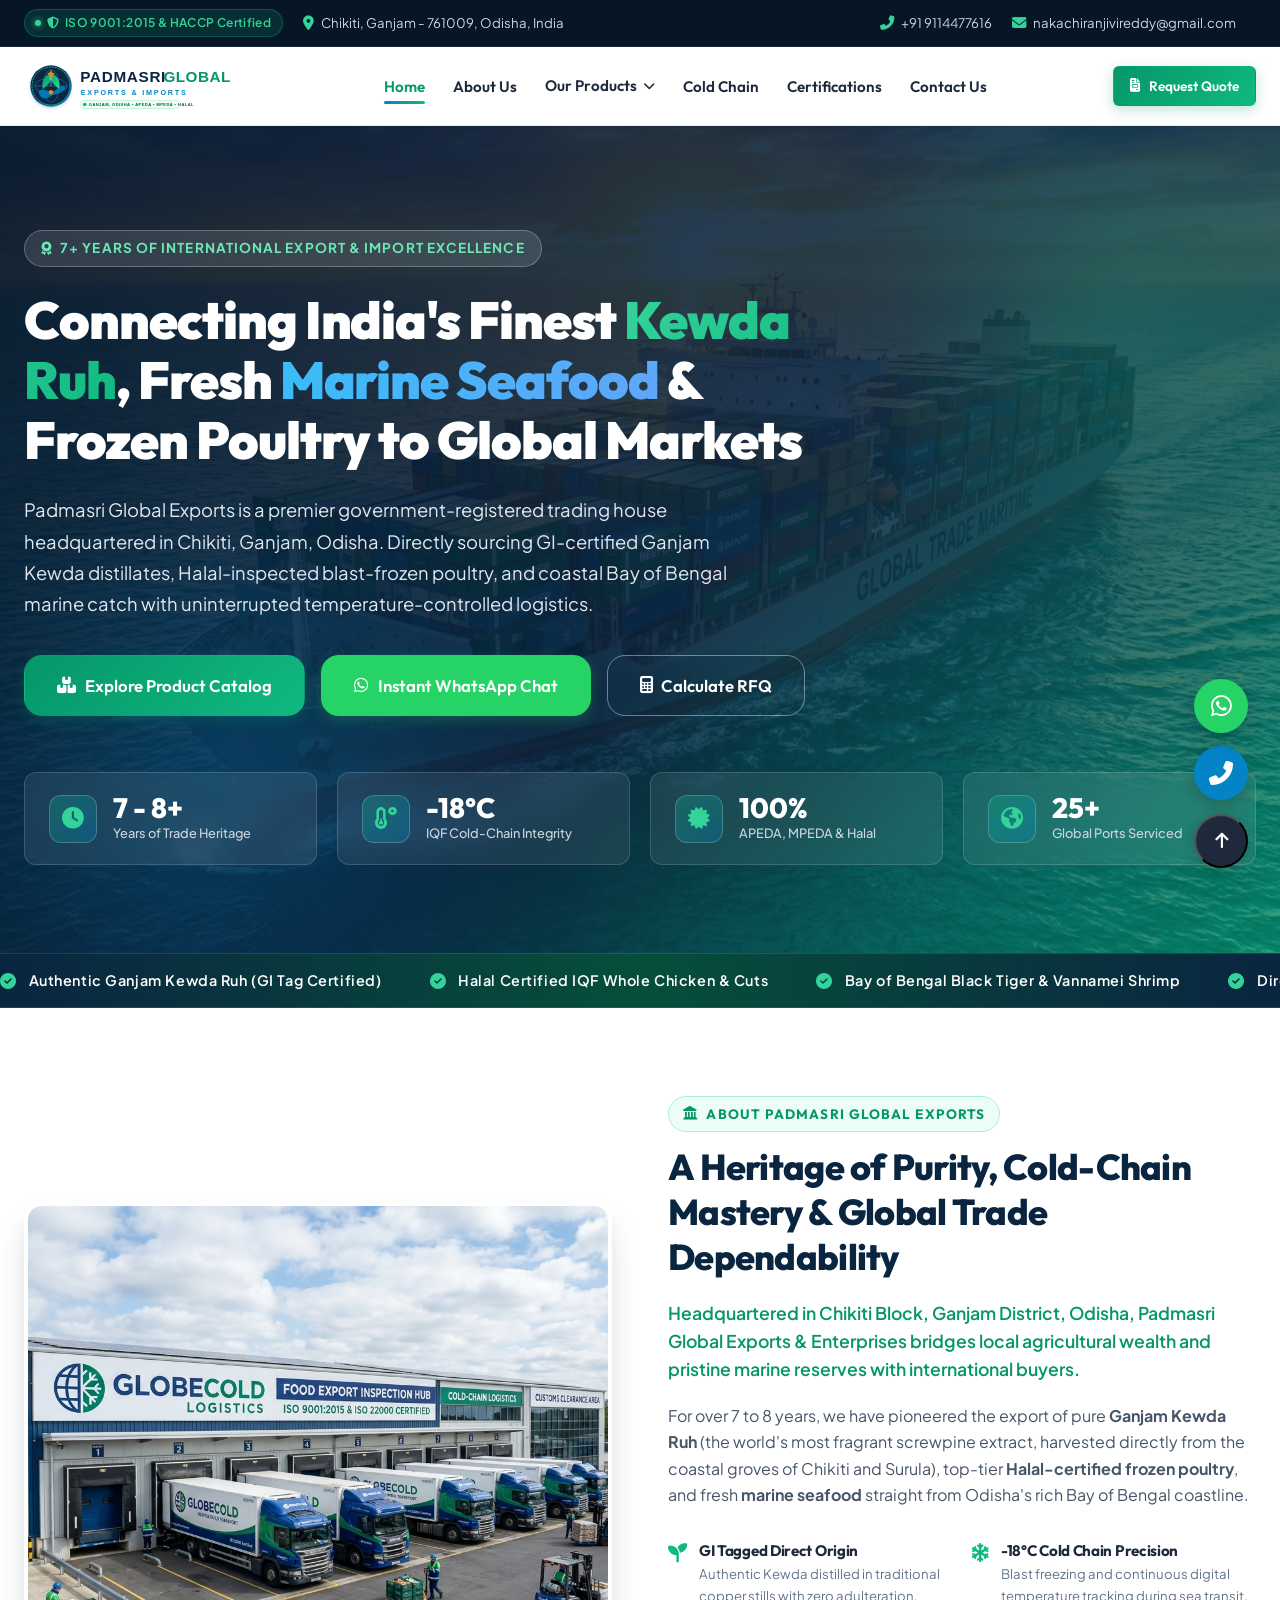
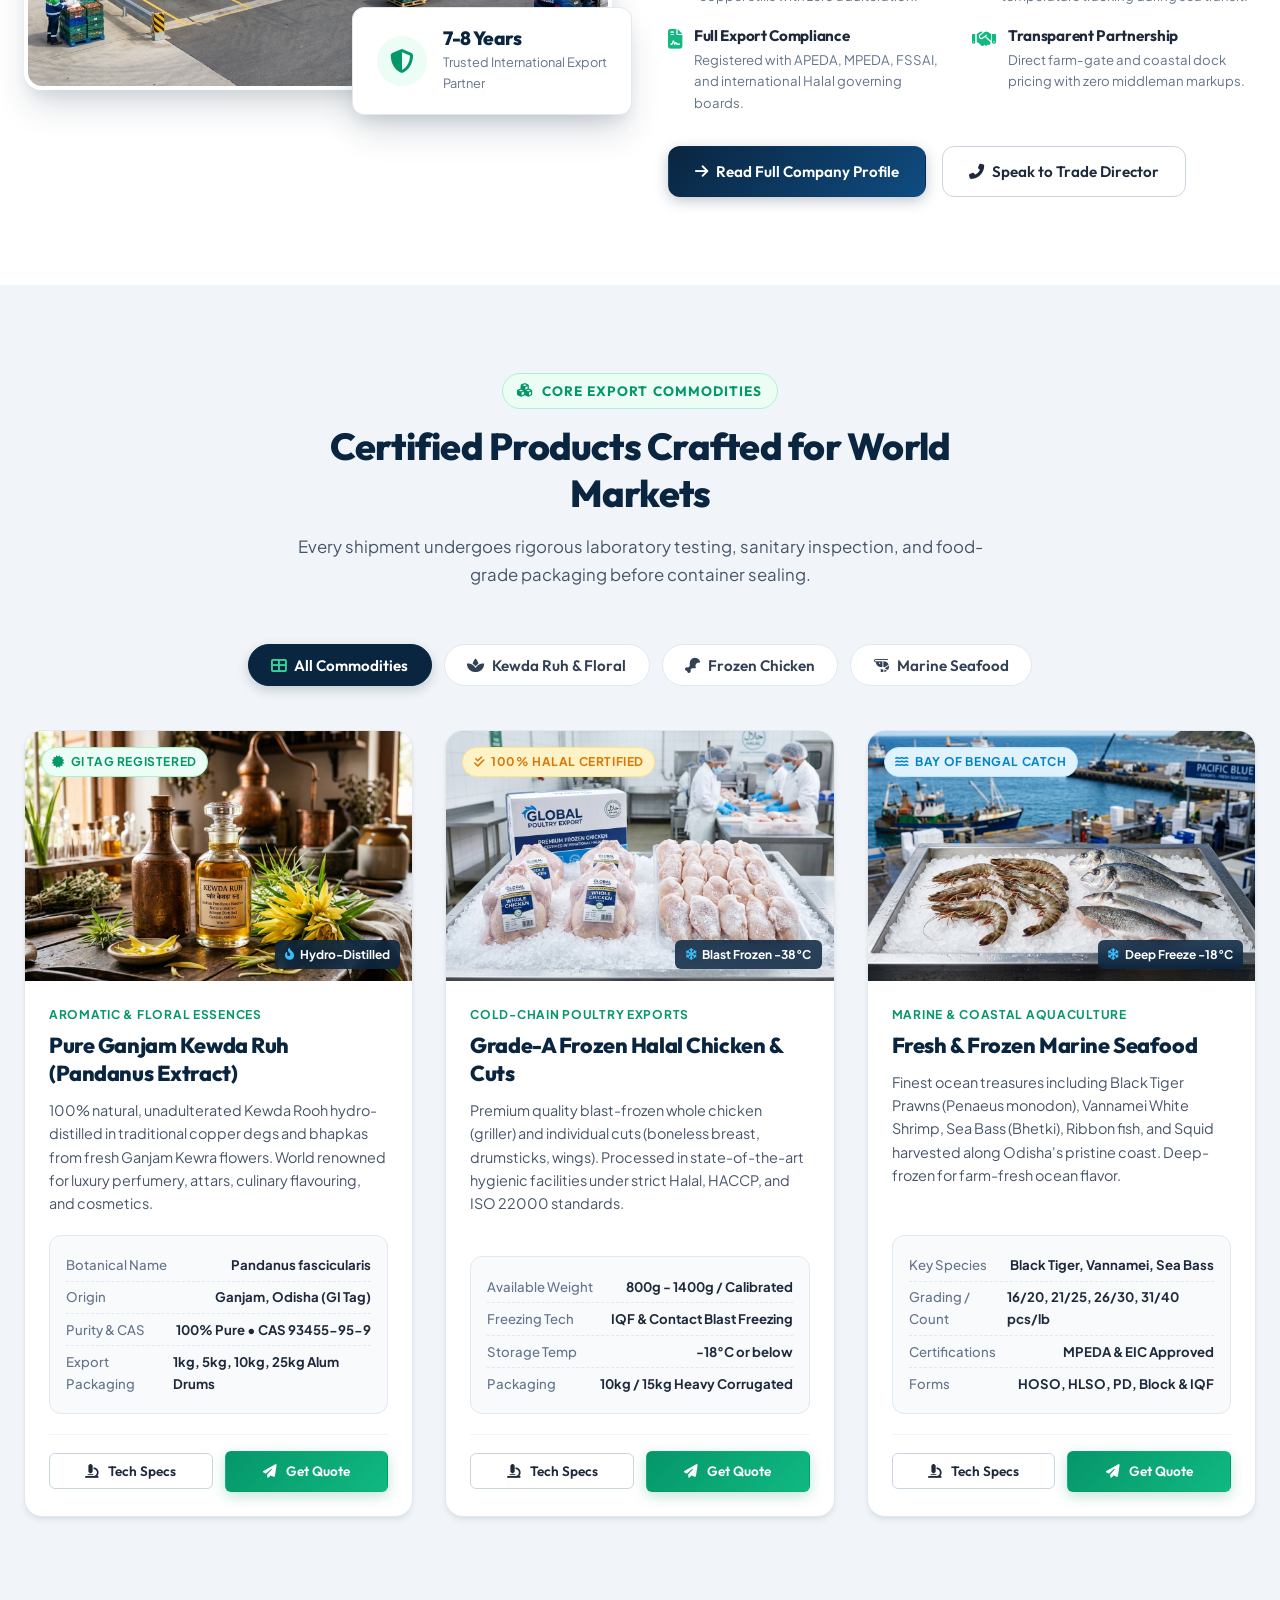
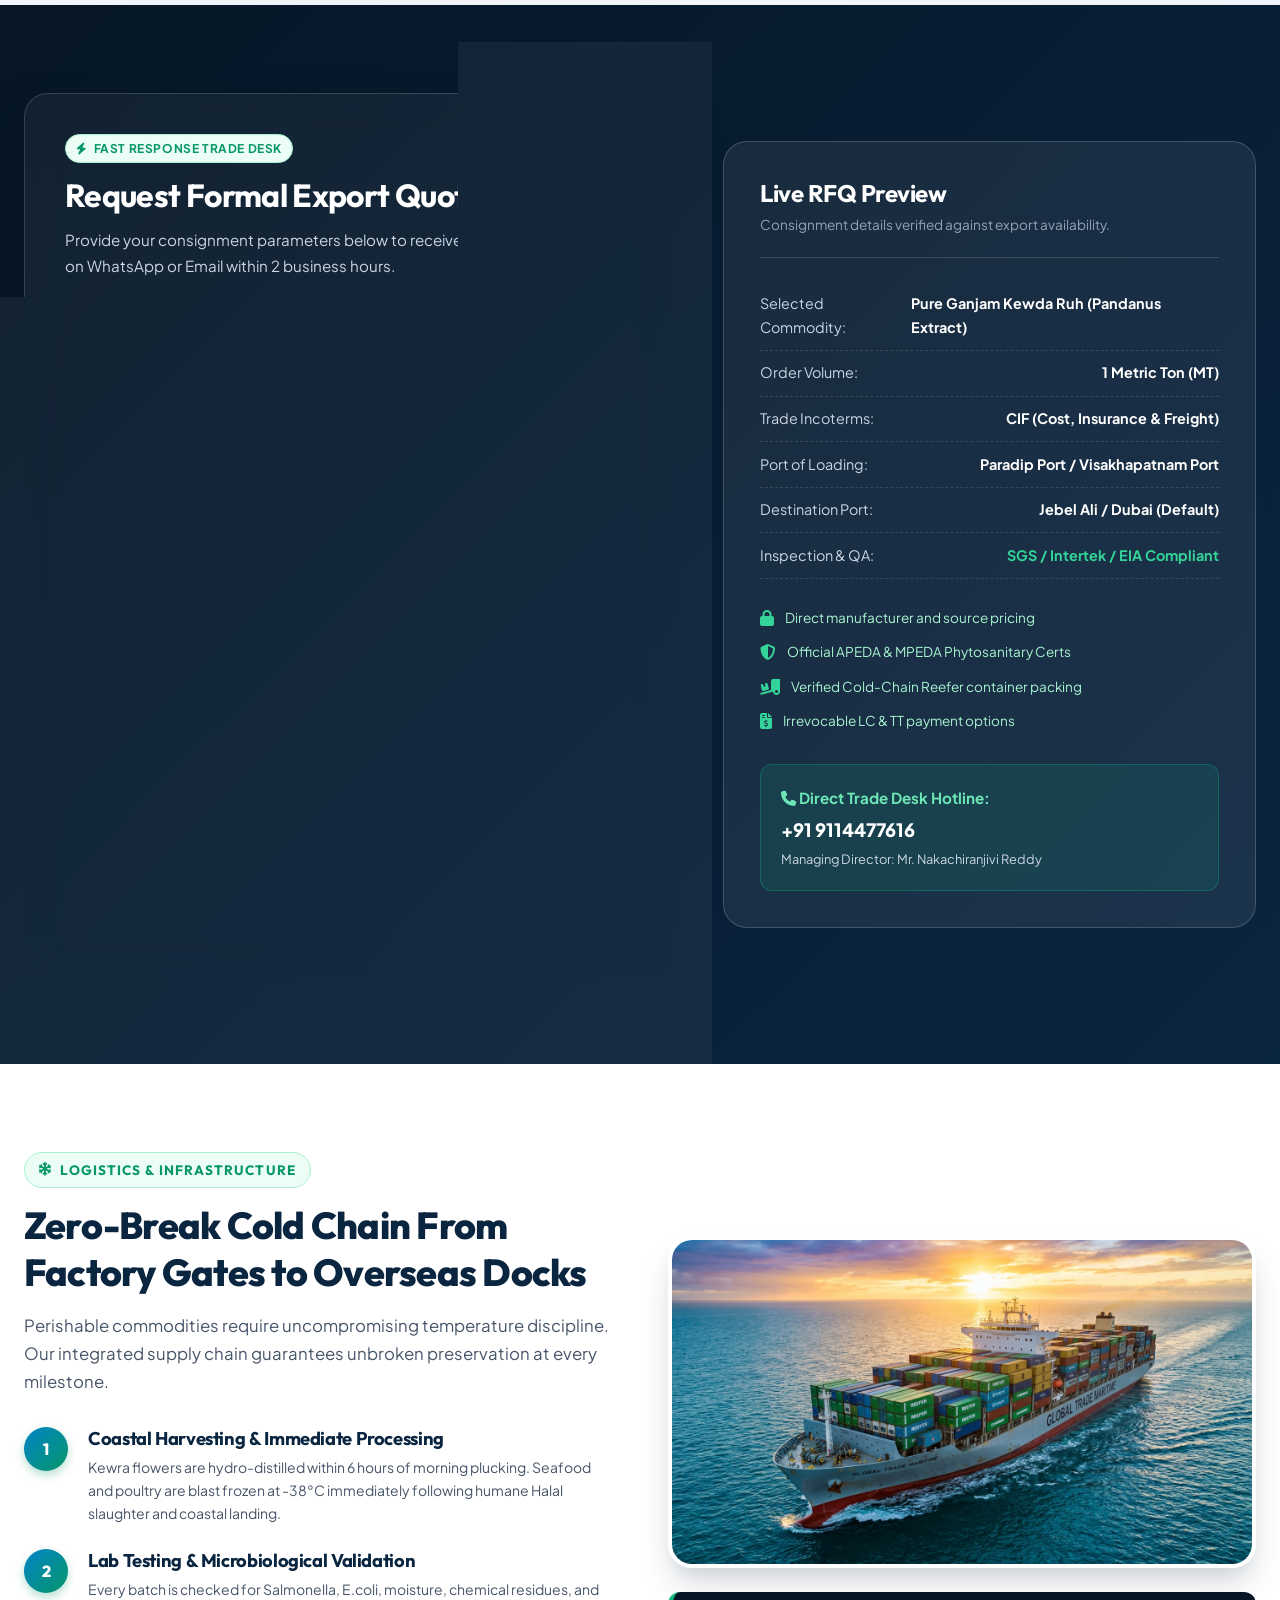
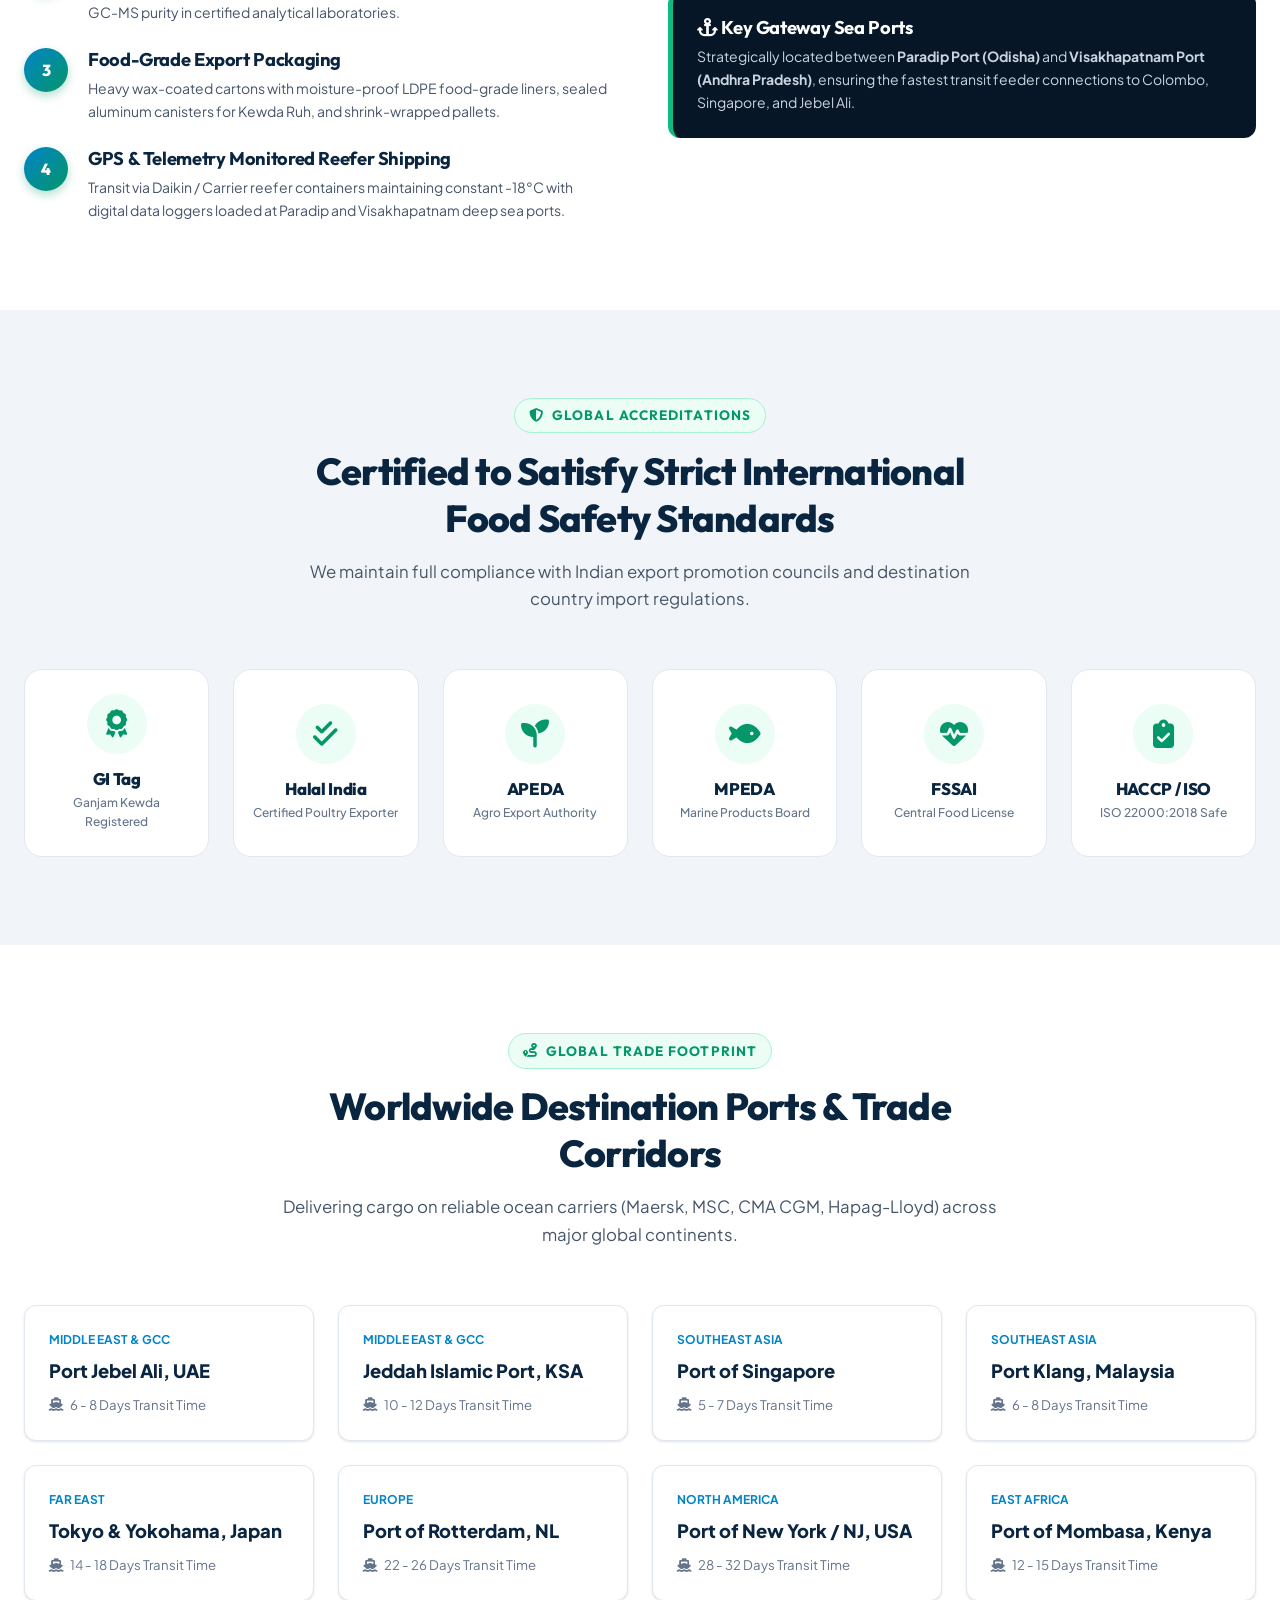
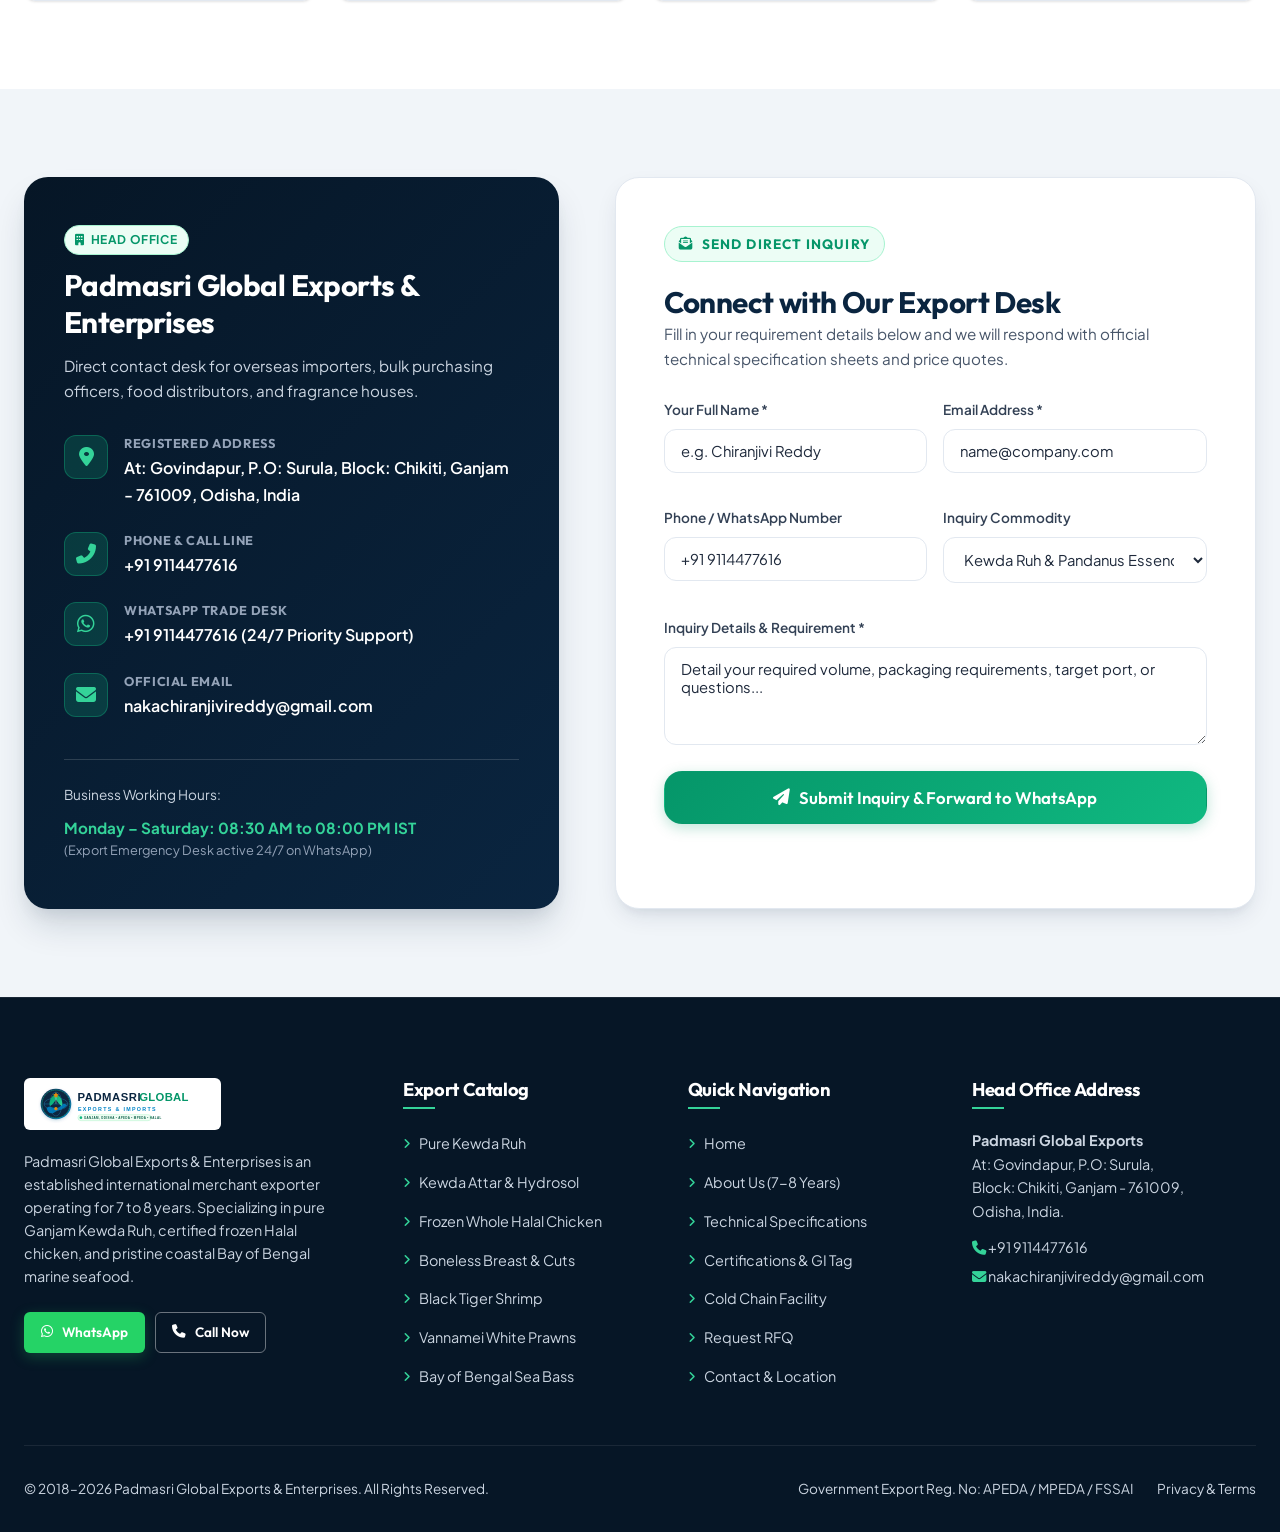
==== index.html @ 8835e1ba "Initial commit: Padmasri Global Exports official international website" ====
<!DOCTYPE html>
<html lang="en">
<head>
  <meta charset="UTF-8">
  <meta name="viewport" content="width=device-width, initial-scale=1.0">
  <title>Padmasri Global Exports | Pure Ganjam Kewda Ruh, Frozen Chicken & Marine Seafood</title>
  <meta name="description" content="Padmasri Global Exports & Enterprises - 7+ years of international export excellence from Ganjam, Odisha. Specialists in GI Tag Ganjam Kewda Ruh, Certified Halal Frozen Chicken, and Bay of Bengal Marine Seafood.">
  <meta name="keywords" content="Padmasri Global Exports, Padmasri Enterprises, Kewda Ruh Ganjam, Frozen Chicken Export India, Halal Poultry Exporter, Marine Seafood Odisha, Black Tiger Shrimp Exporter, Chikiti Ganjam, Kewra Rooh">
  <link rel="icon" type="image/svg+xml" href="assets/images/favicon.svg">

  <!-- Open Graph -->
  <meta property="og:title" content="Padmasri Global Exports | International Merchant Exporter">
  <meta property="og:description" content="Direct sourcing and cold chain export of Pure Kewda Ruh, Grade-A Frozen Poultry, and Marine Seafood from Ganjam, Odisha to global ports.">
  <meta property="og:image" content="assets/images/hero-shipping.jpg">
  <meta property="og:type" content="website">

  <!-- Font Awesome & Bootstrap Icons -->
  <link rel="stylesheet" href="https://cdnjs.cloudflare.com/ajax/libs/font-awesome/6.5.1/css/all.min.css">
  <link rel="stylesheet" href="https://cdn.jsdelivr.net/npm/bootstrap-icons@1.11.3/font/bootstrap-icons.css">

  <!-- Stylesheet -->
  <link rel="stylesheet" href="css/style.css">
</head>
<body>

  <!-- TOP UTILITY BAR -->
  <aside class="top-bar" aria-label="Quick contact and certifications">
    <div class="container">
      <div class="top-bar-left">
        <span class="top-badge"><i class="fa fa-shield-alt"></i> ISO 9001:2015 &amp; HACCP Certified</span>
        <span class="top-bar-item"><i class="fa fa-map-marker-alt"></i> Chikiti, Ganjam - 761009, Odisha, India</span>
      </div>
      <div class="top-bar-right">
        <a href="tel:+919114477616" class="top-bar-item" id="top-phone-link"><i class="fa fa-phone-alt"></i> +91 9114477616</a>
        <a href="mailto:nakachiranjivireddy@gmail.com" class="top-bar-item" id="top-email-link"><i class="fa fa-envelope"></i> nakachiranjivireddy@gmail.com</a>
        <div id="google_translate_element" style="display: inline-block;"></div>
      </div>
    </div>
  </aside>

  <!-- STICKY SITE HEADER & NAVIGATION -->
  <header class="site-header" id="main-header">
    <div class="container">
      <nav class="navbar" aria-label="Main Navigation">
        <!-- Brand Logo -->
        <a href="index.html" class="brand-logo" aria-label="Padmasri Global Exports Home">
          <img src="assets/images/logo.svg" alt="Padmasri Global Exports & Enterprises Logo" width="260" height="60">
        </a>

        <!-- Desktop & Mobile Nav Menu -->
        <ul class="nav-menu" id="primary-menu">
          <li><a href="index.html" class="nav-link active" id="nav-home">Home</a></li>
          <li><a href="about.html" class="nav-link" id="nav-about">About Us</a></li>
          
          <!-- Dropdown -->
          <li class="nav-dropdown">
            <a href="products.html" class="nav-link nav-dropdown-toggle" id="nav-products">
              Our Products <i class="fa fa-chevron-down"></i>
            </a>
            <ul class="nav-dropdown-menu">
              <li><a href="products.html#kewda" class="nav-dropdown-item"><i class="fa fa-spa"></i> Pure Kewda Ruh &amp; Extracts</a></li>
              <li><a href="products.html#chicken" class="nav-dropdown-item"><i class="fa fa-drumstick-bite"></i> Frozen Halal Chicken</a></li>
              <li><a href="products.html#seafood" class="nav-dropdown-item"><i class="fa fa-shrimp"></i> Marine Seafood &amp; Prawns</a></li>
              <li><a href="products.html#logistics" class="nav-dropdown-item"><i class="fa fa-ship"></i> Cold-Chain Reefer Logistics</a></li>
            </ul>
          </li>

          <li><a href="#cold-chain" class="nav-link" id="nav-coldchain">Cold Chain</a></li>
          <li><a href="certifications.html" class="nav-link" id="nav-certs">Certifications</a></li>
          <li><a href="contact.html" class="nav-link" id="nav-contact">Contact Us</a></li>
        </ul>

        <!-- Action CTAs -->
        <div class="nav-actions">
          <a href="#rfq-section" class="btn btn-accent btn-sm" id="btn-request-quote">
            <i class="fa fa-file-invoice"></i> Request Quote
          </a>
          <button class="mobile-toggle" aria-label="Toggle navigation menu" id="mobile-nav-toggle">
            <i class="fa fa-bars"></i>
          </button>
        </div>
      </nav>
    </div>
  </header>

  <!-- HERO SECTION -->
  <section class="hero-section" id="hero-banner">
    <div class="hero-glow-1"></div>
    <div class="hero-glow-2"></div>
    <div class="container">
      <div class="hero-content">
        <div class="hero-tagline">
          <i class="fa fa-award"></i> 7+ Years of International Export &amp; Import Excellence
        </div>
        <h1 class="hero-title">
          Connecting India's Finest <span class="highlight-green">Kewda Ruh</span>, Fresh <span class="highlight-blue">Marine Seafood</span> &amp; Frozen Poultry to Global Markets
        </h1>
        <p class="hero-desc">
          Padmasri Global Exports is a premier government-registered trading house headquartered in Chikiti, Ganjam, Odisha. Directly sourcing GI-certified Ganjam Kewda distillates, Halal-inspected blast-frozen poultry, and coastal Bay of Bengal marine catch with uninterrupted temperature-controlled logistics.
        </p>

        <div class="hero-actions">
          <a href="#products-showcase" class="btn btn-accent btn-lg" id="hero-btn-products">
            <i class="fa fa-boxes"></i> Explore Product Catalog
          </a>
          <a href="https://wa.me/919114477616?text=Hi%20Padmasri%20Global%20Exports,%20I%20am%20interested%20in%20importing%20your%20products." target="_blank" rel="noopener" class="btn btn-whatsapp btn-lg" id="hero-btn-whatsapp">
            <i class="fab fa-whatsapp"></i> Instant WhatsApp Chat
          </a>
          <a href="#rfq-section" class="btn btn-outline-white btn-lg" id="hero-btn-rfq">
            <i class="fa fa-calculator"></i> Calculate RFQ
          </a>
        </div>
      </div>

      <!-- Hero Statistics -->
      <div class="hero-stats-grid">
        <div class="hero-stat-card">
          <div class="stat-icon"><i class="fa fa-clock"></i></div>
          <div>
            <div class="stat-num">7 - 8+</div>
            <div class="stat-label">Years of Trade Heritage</div>
          </div>
        </div>

        <div class="hero-stat-card">
          <div class="stat-icon"><i class="fa fa-temperature-low"></i></div>
          <div>
            <div class="stat-num">-18°C</div>
            <div class="stat-label">IQF Cold-Chain Integrity</div>
          </div>
        </div>

        <div class="hero-stat-card">
          <div class="stat-icon"><i class="fa fa-certificate"></i></div>
          <div>
            <div class="stat-num">100%</div>
            <div class="stat-label">APEDA, MPEDA &amp; Halal</div>
          </div>
        </div>

        <div class="hero-stat-card">
          <div class="stat-icon"><i class="fa fa-globe-americas"></i></div>
          <div>
            <div class="stat-num">25+</div>
            <div class="stat-label">Global Ports Serviced</div>
          </div>
        </div>
      </div>
    </div>
  </section>

  <!-- LIVE MARQUEE STRIP -->
  <div class="marquee-bar" aria-hidden="true">
    <div class="marquee-track">
      <div class="marquee-item"><i class="fa fa-check-circle"></i> Authentic Ganjam Kewda Ruh (GI Tag Certified)</div>
      <div class="marquee-item"><i class="fa fa-check-circle"></i> Halal Certified IQF Whole Chicken &amp; Cuts</div>
      <div class="marquee-item"><i class="fa fa-check-circle"></i> Bay of Bengal Black Tiger &amp; Vannamei Shrimp</div>
      <div class="marquee-item"><i class="fa fa-check-circle"></i> Direct Sourcing from Govindapur, Chikiti, Ganjam 761009</div>
      <div class="marquee-item"><i class="fa fa-check-circle"></i> ISO 22000 &amp; HACCP Compliant Cold Chain</div>
      <div class="marquee-item"><i class="fa fa-check-circle"></i> End-to-End Reefer Container Logistics</div>
      <div class="marquee-item"><i class="fa fa-check-circle"></i> Export &amp; Import Custom Clearance Desk</div>

      <!-- Duplicate for seamless loop -->
      <div class="marquee-item"><i class="fa fa-check-circle"></i> Authentic Ganjam Kewda Ruh (GI Tag Certified)</div>
      <div class="marquee-item"><i class="fa fa-check-circle"></i> Halal Certified IQF Whole Chicken &amp; Cuts</div>
      <div class="marquee-item"><i class="fa fa-check-circle"></i> Bay of Bengal Black Tiger &amp; Vannamei Shrimp</div>
      <div class="marquee-item"><i class="fa fa-check-circle"></i> Direct Sourcing from Govindapur, Chikiti, Ganjam 761009</div>
      <div class="marquee-item"><i class="fa fa-check-circle"></i> ISO 22000 &amp; HACCP Compliant Cold Chain</div>
      <div class="marquee-item"><i class="fa fa-check-circle"></i> End-to-End Reefer Container Logistics</div>
      <div class="marquee-item"><i class="fa fa-check-circle"></i> Export &amp; Import Custom Clearance Desk</div>
    </div>
  </div>

  <!-- ABOUT & REGIONAL ADVANTAGE SECTION -->
  <section class="section section-bg-white" id="about-section">
    <div class="container">
      <div class="about-grid">
        <div class="about-visual">
          <div class="about-image-main">
            <img src="assets/images/cold-chain-facility.jpg" alt="Padmasri Global Exports Cold Storage and Inspection Hub" loading="lazy">
          </div>
          <div class="about-badge-floating">
            <div class="badge-float-icon"><i class="fa fa-shield-halved"></i></div>
            <div class="badge-float-text">
              <h4>7-8 Years</h4>
              <p>Trusted International Export Partner</p>
            </div>
          </div>
        </div>

        <div class="about-info">
          <span class="section-eyebrow"><i class="fa fa-landmark"></i> About Padmasri Global Exports</span>
          <h2 class="about-title">A Heritage of Purity, Cold-Chain Mastery &amp; Global Trade Dependability</h2>
          <p class="about-lead">
            Headquartered in Chikiti Block, Ganjam District, Odisha, Padmasri Global Exports &amp; Enterprises bridges local agricultural wealth and pristine marine reserves with international buyers.
          </p>
          <p class="about-text">
            For over 7 to 8 years, we have pioneered the export of pure <strong>Ganjam Kewda Ruh</strong> (the world's most fragrant screwpine extract, harvested directly from the coastal groves of Chikiti and Surula), top-tier <strong>Halal-certified frozen poultry</strong>, and fresh <strong>marine seafood</strong> straight from Odisha's rich Bay of Bengal coastline.
          </p>

          <div class="about-features">
            <div class="about-feat-item">
              <i class="fa fa-seedling"></i>
              <div>
                <h5>GI Tagged Direct Origin</h5>
                <p>Authentic Kewda distilled in traditional copper stills with zero adulteration.</p>
              </div>
            </div>

            <div class="about-feat-item">
              <i class="fa fa-snowflake"></i>
              <div>
                <h5>-18°C Cold Chain Precision</h5>
                <p>Blast freezing and continuous digital temperature tracking during sea transit.</p>
              </div>
            </div>

            <div class="about-feat-item">
              <i class="fa fa-file-contract"></i>
              <div>
                <h5>Full Export Compliance</h5>
                <p>Registered with APEDA, MPEDA, FSSAI, and international Halal governing boards.</p>
              </div>
            </div>

            <div class="about-feat-item">
              <i class="fa fa-handshake"></i>
              <div>
                <h5>Transparent Partnership</h5>
                <p>Direct farm-gate and coastal dock pricing with zero middleman markups.</p>
              </div>
            </div>
          </div>

          <div style="display: flex; gap: 1rem; flex-wrap: wrap;">
            <a href="about.html" class="btn btn-primary" id="btn-learn-more">
              <i class="fa fa-arrow-right"></i> Read Full Company Profile
            </a>
            <a href="tel:+919114477616" class="btn btn-outline" id="btn-call-desk">
              <i class="fa fa-phone-alt"></i> Speak to Trade Director
            </a>
          </div>
        </div>
      </div>
    </div>
  </section>

  <!-- PRODUCTS & COMMODITIES SHOWCASE -->
  <section class="section section-bg-light" id="products-showcase">
    <div class="container">
      <div class="section-header">
        <span class="section-eyebrow"><i class="fa fa-cubes"></i> Core Export Commodities</span>
        <h2 class="section-title">Certified Products Crafted for World Markets</h2>
        <p class="section-subtitle">
          Every shipment undergoes rigorous laboratory testing, sanitary inspection, and food-grade packaging before container sealing.
        </p>
      </div>

      <!-- Category Filter Tabs -->
      <div class="product-tabs" role="tablist">
        <button class="tab-btn active" data-filter="all"><i class="fa fa-th-large"></i> All Commodities</button>
        <button class="tab-btn" data-filter="kewda"><i class="fa fa-spa"></i> Kewda Ruh &amp; Floral</button>
        <button class="tab-btn" data-filter="poultry"><i class="fa fa-drumstick-bite"></i> Frozen Chicken</button>
        <button class="tab-btn" data-filter="seafood"><i class="fa fa-shrimp"></i> Marine Seafood</button>
      </div>

      <!-- Products Grid -->
      <div class="products-grid">

        <!-- Product 1: Kewda Ruh -->
        <article class="product-card" data-category="kewda" id="card-kewda">
          <div class="product-thumb">
            <img src="assets/images/kewda-ruh.jpg" alt="Pure Ganjam Kewda Ruh Extract" loading="lazy">
            <div class="product-badge-overlay">
              <span class="badge badge-green"><i class="fa fa-certificate"></i> GI Tag Registered</span>
            </div>
            <div class="product-temp-tag">
              <i class="fa fa-fire-alt"></i> Hydro-Distilled
            </div>
          </div>
          <div class="product-content">
            <span class="product-category">Aromatic &amp; Floral Essences</span>
            <h3 class="product-title">Pure Ganjam Kewda Ruh (Pandanus Extract)</h3>
            <p class="product-desc">
              100% natural, unadulterated Kewda Rooh hydro-distilled in traditional copper degs and bhapkas from fresh Ganjam Kewra flowers. World renowned for luxury perfumery, attars, culinary flavouring, and cosmetics.
            </p>

            <div class="product-specs-list">
              <div class="product-spec-row">
                <span class="spec-key">Botanical Name</span>
                <span class="spec-val">Pandanus fascicularis</span>
              </div>
              <div class="product-spec-row">
                <span class="spec-key">Origin</span>
                <span class="spec-val">Ganjam, Odisha (GI Tag)</span>
              </div>
              <div class="product-spec-row">
                <span class="spec-key">Purity &amp; CAS</span>
                <span class="spec-val">100% Pure • CAS 93455-95-9</span>
              </div>
              <div class="product-spec-row">
                <span class="spec-key">Export Packaging</span>
                <span class="spec-val">1kg, 5kg, 10kg, 25kg Alum Drums</span>
              </div>
            </div>

            <div class="product-footer-actions">
              <button class="btn btn-outline btn-sm" data-spec-trigger="kewda" id="btn-spec-kewda">
                <i class="fa fa-microscope"></i> Tech Specs
              </button>
              <a href="#rfq-section" class="btn btn-accent btn-sm" onclick="selectRfqProduct('kewda')">
                <i class="fa fa-paper-plane"></i> Get Quote
              </a>
            </div>
          </div>
        </article>

        <!-- Product 2: Frozen Chicken -->
        <article class="product-card" data-category="poultry" id="card-poultry">
          <div class="product-thumb">
            <img src="assets/images/frozen-chicken.jpg" alt="Halal Certified Frozen Chicken and Cuts" loading="lazy">
            <div class="product-badge-overlay">
              <span class="badge badge-gold"><i class="fa fa-check-double"></i> 100% Halal Certified</span>
            </div>
            <div class="product-temp-tag">
              <i class="fa fa-snowflake"></i> Blast Frozen -38°C
            </div>
          </div>
          <div class="product-content">
            <span class="product-category">Cold-Chain Poultry Exports</span>
            <h3 class="product-title">Grade-A Frozen Halal Chicken &amp; Cuts</h3>
            <p class="product-desc">
              Premium quality blast-frozen whole chicken (griller) and individual cuts (boneless breast, drumsticks, wings). Processed in state-of-the-art hygienic facilities under strict Halal, HACCP, and ISO 22000 standards.
            </p>

            <div class="product-specs-list">
              <div class="product-spec-row">
                <span class="spec-key">Available Weight</span>
                <span class="spec-val">800g - 1400g / Calibrated</span>
              </div>
              <div class="product-spec-row">
                <span class="spec-key">Freezing Tech</span>
                <span class="spec-val">IQF &amp; Contact Blast Freezing</span>
              </div>
              <div class="product-spec-row">
                <span class="spec-key">Storage Temp</span>
                <span class="spec-val">-18°C or below</span>
              </div>
              <div class="product-spec-row">
                <span class="spec-key">Packaging</span>
                <span class="spec-val">10kg / 15kg Heavy Corrugated</span>
              </div>
            </div>

            <div class="product-footer-actions">
              <button class="btn btn-outline btn-sm" data-spec-trigger="chicken" id="btn-spec-chicken">
                <i class="fa fa-microscope"></i> Tech Specs
              </button>
              <a href="#rfq-section" class="btn btn-accent btn-sm" onclick="selectRfqProduct('chicken')">
                <i class="fa fa-paper-plane"></i> Get Quote
              </a>
            </div>
          </div>
        </article>

        <!-- Product 3: Marine Seafood -->
        <article class="product-card" data-category="seafood" id="card-seafood">
          <div class="product-thumb">
            <img src="assets/images/marine-seafood.jpg" alt="Bay of Bengal Marine Seafood and Black Tiger Shrimp" loading="lazy">
            <div class="product-badge-overlay">
              <span class="badge badge-blue"><i class="fa fa-water"></i> Bay of Bengal Catch</span>
            </div>
            <div class="product-temp-tag">
              <i class="fa fa-snowflake"></i> Deep Freeze -18°C
            </div>
          </div>
          <div class="product-content">
            <span class="product-category">Marine &amp; Coastal Aquaculture</span>
            <h3 class="product-title">Fresh &amp; Frozen Marine Seafood</h3>
            <p class="product-desc">
              Finest ocean treasures including Black Tiger Prawns (Penaeus monodon), Vannamei White Shrimp, Sea Bass (Bhetki), Ribbon fish, and Squid harvested along Odisha's pristine coast. Deep-frozen for farm-fresh ocean flavor.
            </p>

            <div class="product-specs-list">
              <div class="product-spec-row">
                <span class="spec-key">Key Species</span>
                <span class="spec-val">Black Tiger, Vannamei, Sea Bass</span>
              </div>
              <div class="product-spec-row">
                <span class="spec-key">Grading / Count</span>
                <span class="spec-val">16/20, 21/25, 26/30, 31/40 pcs/lb</span>
              </div>
              <div class="product-spec-row">
                <span class="spec-key">Certifications</span>
                <span class="spec-val">MPEDA &amp; EIC Approved</span>
              </div>
              <div class="product-spec-row">
                <span class="spec-key">Forms</span>
                <span class="spec-val">HOSO, HLSO, PD, Block &amp; IQF</span>
              </div>
            </div>

            <div class="product-footer-actions">
              <button class="btn btn-outline btn-sm" data-spec-trigger="seafood" id="btn-spec-seafood">
                <i class="fa fa-microscope"></i> Tech Specs
              </button>
              <a href="#rfq-section" class="btn btn-accent btn-sm" onclick="selectRfqProduct('seafood')">
                <i class="fa fa-paper-plane"></i> Get Quote
              </a>
            </div>
          </div>
        </article>

      </div>
    </div>
  </section>

  <!-- INTERACTIVE RFQ & LIVE COST ESTIMATOR -->
  <section class="rfq-calculator-section" id="rfq-section">
    <div class="container">
      <div class="rfq-container">
        
        <!-- Form Left -->
        <div class="rfq-form-card">
          <span class="badge badge-green" style="margin-bottom: 0.75rem;"><i class="fa fa-bolt"></i> Fast Response Trade Desk</span>
          <h2 style="color: var(--white); font-size: 2rem; margin-bottom: 0.75rem;">Request Formal Export Quotation (RFQ)</h2>
          <p style="color: #CBD5E1; font-size: 0.95rem; margin-bottom: 1.75rem;">
            Provide your consignment parameters below to receive CIF / FOB rates directly on WhatsApp or Email within 2 business hours.
          </p>

          <form id="rfq-calculator-form">
            <div class="form-grid-2">
              <div class="form-group">
                <label class="form-label" for="rfq-name">Buyer / Representative Name *</label>
                <input type="text" id="rfq-name" class="form-input" placeholder="e.g. John Al-Mansoor" required>
              </div>
              <div class="form-group">
                <label class="form-label" for="rfq-company">Company / Trading House *</label>
                <input type="text" id="rfq-company" class="form-input" placeholder="e.g. Gulf Trading LLC" required>
              </div>
            </div>

            <div class="form-grid-2">
              <div class="form-group">
                <label class="form-label" for="rfq-email">Business Email Address *</label>
                <input type="email" id="rfq-email" class="form-input" placeholder="buyer@company.com" required>
              </div>
              <div class="form-group">
                <label class="form-label" for="rfq-phone">WhatsApp / Phone *</label>
                <input type="tel" id="rfq-phone" class="form-input" placeholder="+971 50 123 4567" required>
              </div>
            </div>

            <div class="form-grid-2">
              <div class="form-group">
                <label class="form-label" for="rfq-product">Product / Commodity *</label>
                <select id="rfq-product" class="form-select">
                  <option value="kewda" selected>Pure Ganjam Kewda Ruh (Pandanus Extract)</option>
                  <option value="chicken">Grade-A Frozen Whole Halal Chicken</option>
                  <option value="chicken-cuts">Frozen Chicken Breast Fillet &amp; Drumsticks</option>
                  <option value="seafood-tiger">Black Tiger Shrimp (Penaeus monodon)</option>
                  <option value="seafood-vannamei">Vannamei White Prawns</option>
                  <option value="seafood-fish">Fresh Frozen Marine Fish (Sea Bass / Pomfret)</option>
                </select>
              </div>

              <div class="form-group">
                <label class="form-label" for="rfq-quantity">Order Quantity &amp; Unit *</label>
                <div style="display: flex; gap: 0.5rem;">
                  <input type="number" id="rfq-quantity" class="form-input" value="1" min="0.1" step="0.1" style="flex: 2;">
                  <select id="rfq-unit" class="form-select" style="flex: 1.5;">
                    <option value="Metric Ton (MT)">MT</option>
                    <option value="Kilograms (KG)">KG</option>
                    <option value="20ft Reefer Container">20ft Reefer</option>
                    <option value="40ft HQ Reefer">40ft Reefer</option>
                  </select>
                </div>
              </div>
            </div>

            <div class="form-grid-2">
              <div class="form-group">
                <label class="form-label" for="rfq-incoterm">Incoterms Required</label>
                <select id="rfq-incoterm" class="form-select">
                  <option value="CIF (Cost, Insurance &amp; Freight)" selected>CIF (Destination Port)</option>
                  <option value="FOB (Free On Board)">FOB (Indian Port - Paradip / Vizag)</option>
                  <option value="CFR (Cost &amp; Freight)">CFR</option>
                  <option value="EXW (Ex-Works Factory)">EXW (Govindapur, Odisha)</option>
                </select>
              </div>

              <div class="form-group">
                <label class="form-label" for="rfq-port">Discharge Port &amp; Country</label>
                <input type="text" id="rfq-port" class="form-input" placeholder="e.g. Jebel Ali, Dubai / Singapore">
              </div>
            </div>

            <div class="form-group">
              <label class="form-label" for="rfq-notes">Packaging &amp; Special Requirements</label>
              <textarea id="rfq-notes" class="form-textarea" placeholder="Specify required glaze percentage, cut sizes, customized private labeling, or target shipping date..."></textarea>
            </div>

            <button type="submit" class="btn btn-whatsapp btn-lg" style="width: 100%;" id="btn-submit-rfq">
              <i class="fab fa-whatsapp"></i> Generate RFQ &amp; Send to Export Director (+91 9114477616)
            </button>
          </form>
        </div>

        <!-- RFQ Summary Card Right -->
        <div class="rfq-summary-card">
          <div class="rfq-summary-header">
            <h3 style="color: var(--white); font-size: 1.5rem; margin-bottom: 0.4rem;">Live RFQ Preview</h3>
            <p style="color: #94A3B8; font-size: 0.85rem;">Consignment details verified against export availability.</p>
          </div>

          <div class="rfq-summary-row">
            <span class="rfq-sum-label">Selected Commodity:</span>
            <span class="rfq-sum-val" id="summary-product">Pure Ganjam Kewda Ruh</span>
          </div>

          <div class="rfq-summary-row">
            <span class="rfq-sum-label">Order Volume:</span>
            <span class="rfq-sum-val" id="summary-volume">1 Metric Ton (MT)</span>
          </div>

          <div class="rfq-summary-row">
            <span class="rfq-sum-label">Trade Incoterms:</span>
            <span class="rfq-sum-val" id="summary-terms">CIF</span>
          </div>

          <div class="rfq-summary-row">
            <span class="rfq-sum-label">Port of Loading:</span>
            <span class="rfq-sum-val">Paradip Port / Visakhapatnam Port</span>
          </div>

          <div class="rfq-summary-row">
            <span class="rfq-sum-label">Destination Port:</span>
            <span class="rfq-sum-val" id="summary-port">Jebel Ali / Dubai (Default)</span>
          </div>

          <div class="rfq-summary-row">
            <span class="rfq-sum-label">Inspection &amp; QA:</span>
            <span class="rfq-sum-val" style="color: var(--emerald-mint);">SGS / Intertek / EIA Compliant</span>
          </div>

          <div class="rfq-trust-items">
            <div class="rfq-trust-item">
              <i class="fa fa-lock"></i> Direct manufacturer and source pricing
            </div>
            <div class="rfq-trust-item">
              <i class="fa fa-shield-alt"></i> Official APEDA &amp; MPEDA Phytosanitary Certs
            </div>
            <div class="rfq-trust-item">
              <i class="fa fa-truck-loading"></i> Verified Cold-Chain Reefer container packing
            </div>
            <div class="rfq-trust-item">
              <i class="fa fa-file-invoice-dollar"></i> Irrevocable LC &amp; TT payment options
            </div>
          </div>

          <div style="margin-top: 2rem; padding: 1.25rem; background: rgba(16, 185, 129, 0.12); border-radius: var(--radius-md); border: 1px solid rgba(16, 185, 129, 0.3);">
            <div style="font-weight: 700; color: #6EE7B7; font-size: 0.95rem; margin-bottom: 0.3rem;">
              <i class="fa fa-phone"></i> Direct Trade Desk Hotline:
            </div>
            <div style="font-size: 1.15rem; font-weight: 800; color: var(--white);">
              +91 9114477616
            </div>
            <div style="font-size: 0.8rem; color: #CBD5E1; margin-top: 0.2rem;">
              Managing Director: Mr. Nakachiranjivi Reddy
            </div>
          </div>
        </div>

      </div>
    </div>
  </section>

  <!-- COLD CHAIN & LOGISTICS SECTION -->
  <section class="section section-bg-white" id="cold-chain">
    <div class="container">
      <div class="cold-chain-grid">
        
        <div>
          <span class="section-eyebrow"><i class="fa fa-snowflake"></i> Logistics &amp; Infrastructure</span>
          <h2 class="section-title">Zero-Break Cold Chain From Factory Gates to Overseas Docks</h2>
          <p class="section-subtitle">
            Perishable commodities require uncompromising temperature discipline. Our integrated supply chain guarantees unbroken preservation at every milestone.
          </p>

          <div class="timeline-steps">
            <div class="step-item">
              <div class="step-num">1</div>
              <div class="step-content">
                <h4>Coastal Harvesting &amp; Immediate Processing</h4>
                <p>Kewra flowers are hydro-distilled within 6 hours of morning plucking. Seafood and poultry are blast frozen at -38°C immediately following humane Halal slaughter and coastal landing.</p>
              </div>
            </div>

            <div class="step-item">
              <div class="step-num">2</div>
              <div class="step-content">
                <h4>Lab Testing &amp; Microbiological Validation</h4>
                <p>Every batch is checked for Salmonella, E.coli, moisture, chemical residues, and GC-MS purity in certified analytical laboratories.</p>
              </div>
            </div>

            <div class="step-item">
              <div class="step-num">3</div>
              <div class="step-content">
                <h4>Food-Grade Export Packaging</h4>
                <p>Heavy wax-coated cartons with moisture-proof LDPE food-grade liners, sealed aluminum canisters for Kewda Ruh, and shrink-wrapped pallets.</p>
              </div>
            </div>

            <div class="step-item">
              <div class="step-num">4</div>
              <div class="step-content">
                <h4>GPS &amp; Telemetry Monitored Reefer Shipping</h4>
                <p>Transit via Daikin / Carrier reefer containers maintaining constant -18°C with digital data loggers loaded at Paradip and Visakhapatnam deep sea ports.</p>
              </div>
            </div>
          </div>
        </div>

        <div style="position: relative;">
          <div style="border-radius: var(--radius-xl); overflow: hidden; box-shadow: var(--shadow-xl); border: 4px solid var(--white);">
            <img src="assets/images/hero-shipping.jpg" alt="Reefer Container Freight Carrier Ship" loading="lazy">
          </div>
          <div style="background: var(--navy-deep); color: var(--white); padding: 1.5rem; border-radius: var(--radius-md); margin-top: 1.5rem; border-left: 5px solid var(--emerald-vibrant);">
            <h4 style="color: var(--white); font-size: 1.15rem; margin-bottom: 0.4rem;"><i class="fa fa-anchor"></i> Key Gateway Sea Ports</h4>
            <p style="font-size: 0.875rem; color: #CBD5E1; margin: 0;">
              Strategically located between <strong>Paradip Port (Odisha)</strong> and <strong>Visakhapatnam Port (Andhra Pradesh)</strong>, ensuring the fastest transit feeder connections to Colombo, Singapore, and Jebel Ali.
            </p>
          </div>
        </div>

      </div>
    </div>
  </section>

  <!-- CERTIFICATIONS & ACCREDITATIONS -->
  <section class="section section-bg-light" id="certifications-section">
    <div class="container">
      <div class="section-header">
        <span class="section-eyebrow"><i class="fa fa-shield-alt"></i> Global Accreditations</span>
        <h2 class="section-title">Certified to Satisfy Strict International Food Safety Standards</h2>
        <p class="section-subtitle">
          We maintain full compliance with Indian export promotion councils and destination country import regulations.
        </p>
      </div>

      <div class="cert-grid">
        <div class="cert-card">
          <div class="cert-icon-wrap"><i class="fa fa-award"></i></div>
          <h4 class="cert-title">GI Tag</h4>
          <span class="cert-sub">Ganjam Kewda Registered</span>
        </div>

        <div class="cert-card">
          <div class="cert-icon-wrap"><i class="fa fa-check-double"></i></div>
          <h4 class="cert-title">Halal India</h4>
          <span class="cert-sub">Certified Poultry Exporter</span>
        </div>

        <div class="cert-card">
          <div class="cert-icon-wrap"><i class="fa fa-seedling"></i></div>
          <h4 class="cert-title">APEDA</h4>
          <span class="cert-sub">Agro Export Authority</span>
        </div>

        <div class="cert-card">
          <div class="cert-icon-wrap"><i class="fa fa-fish"></i></div>
          <h4 class="cert-title">MPEDA</h4>
          <span class="cert-sub">Marine Products Board</span>
        </div>

        <div class="cert-card">
          <div class="cert-icon-wrap"><i class="fa fa-heartbeat"></i></div>
          <h4 class="cert-title">FSSAI</h4>
          <span class="cert-sub">Central Food License</span>
        </div>

        <div class="cert-card">
          <div class="cert-icon-wrap"><i class="fa fa-clipboard-check"></i></div>
          <h4 class="cert-title">HACCP / ISO</h4>
          <span class="cert-sub">ISO 22000:2018 Safe</span>
        </div>
      </div>
    </div>
  </section>

  <!-- GLOBAL DESTINATIONS & PORTS -->
  <section class="section section-bg-white" id="destinations-section">
    <div class="container">
      <div class="section-header">
        <span class="section-eyebrow"><i class="fa fa-route"></i> Global Trade Footprint</span>
        <h2 class="section-title">Worldwide Destination Ports &amp; Trade Corridors</h2>
        <p class="section-subtitle">
          Delivering cargo on reliable ocean carriers (Maersk, MSC, CMA CGM, Hapag-Lloyd) across major global continents.
        </p>
      </div>

      <div class="ports-grid">
        <div class="port-card">
          <div class="port-region">Middle East &amp; GCC</div>
          <div class="port-name">Port Jebel Ali, UAE</div>
          <div class="port-transit"><i class="fa fa-ship"></i> 6 - 8 Days Transit Time</div>
        </div>

        <div class="port-card">
          <div class="port-region">Middle East &amp; GCC</div>
          <div class="port-name">Jeddah Islamic Port, KSA</div>
          <div class="port-transit"><i class="fa fa-ship"></i> 10 - 12 Days Transit Time</div>
        </div>

        <div class="port-card">
          <div class="port-region">Southeast Asia</div>
          <div class="port-name">Port of Singapore</div>
          <div class="port-transit"><i class="fa fa-ship"></i> 5 - 7 Days Transit Time</div>
        </div>

        <div class="port-card">
          <div class="port-region">Southeast Asia</div>
          <div class="port-name">Port Klang, Malaysia</div>
          <div class="port-transit"><i class="fa fa-ship"></i> 6 - 8 Days Transit Time</div>
        </div>

        <div class="port-card">
          <div class="port-region">Far East</div>
          <div class="port-name">Tokyo &amp; Yokohama, Japan</div>
          <div class="port-transit"><i class="fa fa-ship"></i> 14 - 18 Days Transit Time</div>
        </div>

        <div class="port-card">
          <div class="port-region">Europe</div>
          <div class="port-name">Port of Rotterdam, NL</div>
          <div class="port-transit"><i class="fa fa-ship"></i> 22 - 26 Days Transit Time</div>
        </div>

        <div class="port-card">
          <div class="port-region">North America</div>
          <div class="port-name">Port of New York / NJ, USA</div>
          <div class="port-transit"><i class="fa fa-ship"></i> 28 - 32 Days Transit Time</div>
        </div>

        <div class="port-card">
          <div class="port-region">East Africa</div>
          <div class="port-name">Port of Mombasa, Kenya</div>
          <div class="port-transit"><i class="fa fa-ship"></i> 12 - 15 Days Transit Time</div>
        </div>
      </div>
    </div>
  </section>

  <!-- CONTACT & HEADQUARTERS SECTION -->
  <section class="section section-bg-light" id="contact-section">
    <div class="container">
      <div class="contact-grid">
        
        <!-- Left Info Panel -->
        <div class="contact-info-panel">
          <div class="contact-info-top">
            <span class="badge badge-green" style="margin-bottom: 0.75rem;"><i class="fa fa-building"></i> Head Office</span>
            <h3>Padmasri Global Exports &amp; Enterprises</h3>
            <p>
              Direct contact desk for overseas importers, bulk purchasing officers, food distributors, and fragrance houses.
            </p>

            <div class="contact-items-list">
              <div class="contact-item">
                <div class="contact-icon"><i class="fa fa-map-marker-alt"></i></div>
                <div class="contact-details">
                  <h5>Registered Address</h5>
                  <span>At: Govindapur, P.O: Surula, Block: Chikiti, Ganjam - 761009, Odisha, India</span>
                </div>
              </div>

              <div class="contact-item">
                <div class="contact-icon"><i class="fa fa-phone-alt"></i></div>
                <div class="contact-details">
                  <h5>Phone &amp; Call Line</h5>
                  <a href="tel:+919114477616">+91 9114477616</a>
                </div>
              </div>

              <div class="contact-item">
                <div class="contact-icon"><i class="fab fa-whatsapp"></i></div>
                <div class="contact-details">
                  <h5>WhatsApp Trade Desk</h5>
                  <a href="https://wa.me/919114477616" target="_blank" rel="noopener">+91 9114477616 (24/7 Priority Support)</a>
                </div>
              </div>

              <div class="contact-item">
                <div class="contact-icon"><i class="fa fa-envelope"></i></div>
                <div class="contact-details">
                  <h5>Official Email</h5>
                  <a href="mailto:nakachiranjivireddy@gmail.com">nakachiranjivireddy@gmail.com</a>
                </div>
              </div>
            </div>
          </div>

          <div style="border-top: 1px solid rgba(255, 255, 255, 0.15); padding-top: 1.5rem;">
            <div style="font-size: 0.85rem; color: #CBD5E1; margin-bottom: 0.5rem;">Business Working Hours:</div>
            <div style="font-size: 0.95rem; font-weight: 700; color: var(--emerald-mint);">Monday – Saturday: 08:30 AM to 08:00 PM IST</div>
            <div style="font-size: 0.8rem; color: #94A3B8;">(Export Emergency Desk active 24/7 on WhatsApp)</div>
          </div>
        </div>

        <!-- Right Form Box -->
        <div class="contact-form-box">
          <div style="margin-bottom: 1.75rem;">
            <span class="section-eyebrow"><i class="fa fa-envelope-open-text"></i> Send Direct Inquiry</span>
            <h3 style="font-size: 1.85rem; margin-top: 0.5rem;">Connect with Our Export Desk</h3>
            <p style="color: var(--slate-600); font-size: 0.95rem;">
              Fill in your requirement details below and we will respond with official technical specification sheets and price quotes.
            </p>
          </div>

          <form id="contact-us-form" class="form-light">
            <div class="form-grid-2">
              <div class="form-group">
                <label class="form-label" for="contact-name">Your Full Name *</label>
                <input type="text" id="contact-name" class="form-input" placeholder="e.g. Chiranjivi Reddy" required>
              </div>

              <div class="form-group">
                <label class="form-label" for="contact-email">Email Address *</label>
                <input type="email" id="contact-email" class="form-input" placeholder="name@company.com" required>
              </div>
            </div>

            <div class="form-grid-2">
              <div class="form-group">
                <label class="form-label" for="contact-phone">Phone / WhatsApp Number</label>
                <input type="tel" id="contact-phone" class="form-input" placeholder="+91 9114477616">
              </div>

              <div class="form-group">
                <label class="form-label" for="contact-subject">Inquiry Commodity</label>
                <select id="contact-subject" class="form-select">
                  <option value="Kewda Ruh & Extracts">Kewda Ruh &amp; Pandanus Essence</option>
                  <option value="Frozen Chicken Halal">Frozen Halal Chicken / Cuts</option>
                  <option value="Marine Seafood & Prawns">Marine Seafood &amp; Black Tiger Shrimp</option>
                  <option value="General Trade Partnership">General Import-Export Partnership</option>
                </select>
              </div>
            </div>

            <div class="form-group">
              <label class="form-label" for="contact-message">Inquiry Details &amp; Requirement *</label>
              <textarea id="contact-message" class="form-textarea" placeholder="Detail your required volume, packaging requirements, target port, or questions..." rows="4" required></textarea>
            </div>

            <button type="submit" class="btn btn-accent btn-lg" style="width: 100%;" id="btn-submit-contact">
              <i class="fa fa-paper-plane"></i> Submit Inquiry &amp; Forward to WhatsApp
            </button>
          </form>
        </div>

      </div>
    </div>
  </section>

  <!-- PRODUCT SPECIFICATIONS MODAL -->
  <div class="modal-overlay" id="spec-modal" role="dialog" aria-modal="true" aria-labelledby="modal-title">
    <div class="modal-content">
      <button class="modal-close" aria-label="Close modal">&times;</button>
      
      <div style="display: flex; gap: 1.25rem; align-items: center; margin-bottom: 1.5rem; border-bottom: 1px solid var(--slate-200); padding-bottom: 1.25rem;">
        <img id="modal-img" src="assets/images/kewda-ruh.jpg" alt="Commodity Thumbnail" style="width: 90px; height: 90px; border-radius: var(--radius-md); object-fit: cover;">
        <div>
          <span class="badge badge-green" id="modal-origin">Chikiti, Ganjam, Odisha</span>
          <h3 id="modal-title" style="font-size: 1.45rem; color: var(--primary-blue); margin-top: 0.35rem;">Technical Specification Sheet</h3>
          <p id="modal-subtitle" style="font-size: 0.85rem; color: var(--slate-600); margin: 0;">Export Grade Laboratory Data</p>
        </div>
      </div>

      <div style="margin-bottom: 1.5rem;">
        <h4 style="font-size: 1rem; color: var(--primary-blue); margin-bottom: 0.75rem;"><i class="fa fa-table"></i> Verified Chemical / Physical Parameters</h4>
        <table style="width: 100%; border-collapse: collapse; font-size: 0.85rem;">
          <tbody id="modal-specs-table">
            <!-- Dynamically populated -->
          </tbody>
        </table>
      </div>

      <div style="background: var(--slate-50); padding: 1rem; border-radius: var(--radius-md); border: 1px solid var(--slate-200); margin-bottom: 1.5rem;">
        <h5 style="font-size: 0.85rem; color: var(--primary-blue); margin-bottom: 0.3rem;"><i class="fa fa-lightbulb"></i> Primary Commercial Applications:</h5>
        <p id="modal-apps" style="font-size: 0.825rem; color: var(--slate-600); margin: 0;"></p>
      </div>

      <div style="display: flex; gap: 0.75rem;">
        <a id="modal-wa-btn" href="#" target="_blank" rel="noopener" class="btn btn-whatsapp" style="flex: 1;">
          <i class="fab fa-whatsapp"></i> Inquire This Commodity
        </a>
        <a href="#rfq-section" class="btn btn-primary" onclick="document.getElementById('spec-modal').classList.remove('active')" style="flex: 1;">
          <i class="fa fa-file-invoice"></i> Request RFQ
        </a>
      </div>
    </div>
  </div>

  <!-- FLOATING ACTION BUTTONS -->
  <aside class="floating-actions" aria-label="Quick Actions">
    <a href="https://wa.me/919114477616?text=Hello%20Padmasri%20Global%20Exports,%20I%20am%20interested%20in%20your%20products." target="_blank" rel="noopener" class="float-btn float-whatsapp" aria-label="Chat on WhatsApp">
      <i class="fab fa-whatsapp"></i>
    </a>
    <a href="tel:+919114477616" class="float-btn float-call" aria-label="Call Trade Line">
      <i class="fa fa-phone-alt"></i>
    </a>
    <button class="float-btn float-top" aria-label="Scroll to top" id="scroll-to-top-btn">
      <i class="fa fa-arrow-up"></i>
    </button>
  </aside>

  <!-- FOOTER -->
  <footer class="site-footer">
    <div class="container">
      <div class="footer-grid">
        
        <!-- Col 1: Brand Info -->
        <div class="footer-brand">
          <img src="assets/images/logo.svg" alt="Padmasri Global Exports Logo">
          <p>
            Padmasri Global Exports &amp; Enterprises is an established international merchant exporter operating for 7 to 8 years. Specializing in pure Ganjam Kewda Ruh, certified frozen Halal chicken, and pristine coastal Bay of Bengal marine seafood.
          </p>
          <div style="display: flex; gap: 0.65rem;">
            <a href="https://wa.me/919114477616" target="_blank" rel="noopener" class="btn btn-whatsapp btn-sm"><i class="fab fa-whatsapp"></i> WhatsApp</a>
            <a href="tel:+919114477616" class="btn btn-outline-white btn-sm"><i class="fa fa-phone"></i> Call Now</a>
          </div>
        </div>

        <!-- Col 2: Products -->
        <div class="footer-col">
          <h4>Export Catalog</h4>
          <ul class="footer-links">
            <li><a href="products.html#kewda"><i class="fa fa-angle-right"></i> Pure Kewda Ruh</a></li>
            <li><a href="products.html#kewda"><i class="fa fa-angle-right"></i> Kewda Attar &amp; Hydrosol</a></li>
            <li><a href="products.html#chicken"><i class="fa fa-angle-right"></i> Frozen Whole Halal Chicken</a></li>
            <li><a href="products.html#chicken"><i class="fa fa-angle-right"></i> Boneless Breast &amp; Cuts</a></li>
            <li><a href="products.html#seafood"><i class="fa fa-angle-right"></i> Black Tiger Shrimp</a></li>
            <li><a href="products.html#seafood"><i class="fa fa-angle-right"></i> Vannamei White Prawns</a></li>
            <li><a href="products.html#seafood"><i class="fa fa-angle-right"></i> Bay of Bengal Sea Bass</a></li>
          </ul>
        </div>

        <!-- Col 3: Quick Links -->
        <div class="footer-col">
          <h4>Quick Navigation</h4>
          <ul class="footer-links">
            <li><a href="index.html"><i class="fa fa-angle-right"></i> Home</a></li>
            <li><a href="about.html"><i class="fa fa-angle-right"></i> About Us (7-8 Years)</a></li>
            <li><a href="products.html"><i class="fa fa-angle-right"></i> Technical Specifications</a></li>
            <li><a href="certifications.html"><i class="fa fa-angle-right"></i> Certifications &amp; GI Tag</a></li>
            <li><a href="#cold-chain"><i class="fa fa-angle-right"></i> Cold Chain Facility</a></li>
            <li><a href="#rfq-section"><i class="fa fa-angle-right"></i> Request RFQ</a></li>
            <li><a href="contact.html"><i class="fa fa-angle-right"></i> Contact &amp; Location</a></li>
          </ul>
        </div>

        <!-- Col 4: Registered Office -->
        <div class="footer-col">
          <h4>Head Office Address</h4>
          <p style="font-size: 0.9rem; color: #CBD5E1; margin-bottom: 0.75rem;">
            <strong>Padmasri Global Exports</strong><br>
            At: Govindapur, P.O: Surula,<br>
            Block: Chikiti, Ganjam - 761009,<br>
            Odisha, India.
          </p>
          <p style="font-size: 0.9rem; color: #CBD5E1; margin-bottom: 0.35rem;">
            <i class="fa fa-phone" style="color: var(--emerald-mint);"></i> +91 9114477616
          </p>
          <p style="font-size: 0.9rem; color: #CBD5E1;">
            <i class="fa fa-envelope" style="color: var(--emerald-mint);"></i> nakachiranjivireddy@gmail.com
          </p>
        </div>

      </div>

      <div class="footer-bottom">
        <div>
          &copy; 2018–2026 Padmasri Global Exports &amp; Enterprises. All Rights Reserved.
        </div>
        <div style="display: flex; gap: 1.5rem;">
          <span>Government Export Reg. No: APEDA / MPEDA / FSSAI</span>
          <a href="contact.html" style="color: var(--slate-400);">Privacy &amp; Terms</a>
        </div>
      </div>
    </div>
  </footer>

  <!-- Google Translate Element -->
  <script type="text/javascript">
    function googleTranslateElementInit() {
      new google.translate.TranslateElement({
        pageLanguage: 'en',
        includedLanguages: 'en,ar,fr,es,de,ja,zh-CN,hi,or',
        layout: google.translate.TranslateElement.InlineLayout.SIMPLE
      }, 'google_translate_element');
    }
  </script>
  <script type="text/javascript" src="//translate.google.com/translate_a/element.js?cb=googleTranslateElementInit"></script>

  <!-- Script helper for RFQ product pre-selection -->
  <script>
    function selectRfqProduct(type) {
      const select = document.getElementById('rfq-product');
      if (select) {
        if (type === 'kewda') select.value = 'kewda';
        else if (type === 'chicken') select.value = 'chicken';
        else if (type === 'seafood') select.value = 'seafood-tiger';
        select.dispatchEvent(new Event('change'));
      }
    }
  </script>

  <!-- Core Javascript -->
  <script src="js/main.js"></script>
</body>
</html>
---- css/style.css ----
/* ==========================================================================
   PADMASRI GLOBAL EXPORTS & ENTERPRISES - CORE DESIGN SYSTEM
   Theme: Oceanic Blue & Botanical Emerald Green with Royal Gold Accents
   ========================================================================== */

@import url('https://fonts.googleapis.com/css2?family=Outfit:wght@400;500;600;700;800;900&family=Plus+Jakarta+Sans:wght@300;400;500;600;700;800&display=swap');

:root {
  /* Color Palette */
  --primary-blue: #0A2540;
  --primary-blue-rgb: 10, 37, 64;
  --navy-deep: #061626;
  --ocean-blue: #0284C7;
  --ocean-sky: #38BDF8;
  --ocean-light: #E0F2FE;

  --primary-green: #059669;
  --primary-green-rgb: 5, 150, 105;
  --emerald-vibrant: #10B981;
  --emerald-mint: #34D399;
  --mint-light: #ECFDF5;
  --mint-border: #A7F3D0;

  --accent-gold: #F59E0B;
  --accent-gold-dark: #D97706;
  --gold-light: #FEF3C7;

  --slate-900: #0F172A;
  --slate-800: #1E293B;
  --slate-700: #334155;
  --slate-600: #475569;
  --slate-500: #64748B;
  --slate-300: #CBD5E1;
  --slate-200: #E2E8F0;
  --slate-100: #F1F5F9;
  --slate-50: #F8FAFC;
  --white: #FFFFFF;

  /* Typography */
  --font-heading: 'Outfit', -apple-system, BlinkMacSystemFont, 'Segoe UI', Roboto, sans-serif;
  --font-body: 'Plus Jakarta Sans', -apple-system, BlinkMacSystemFont, 'Segoe UI', Roboto, sans-serif;

  /* Elevations */
  --shadow-sm: 0 1px 3px rgba(0, 0, 0, 0.08), 0 1px 2px rgba(0, 0, 0, 0.04);
  --shadow-md: 0 4px 6px -1px rgba(10, 37, 64, 0.08), 0 2px 4px -2px rgba(10, 37, 64, 0.06);
  --shadow-lg: 0 10px 25px -5px rgba(10, 37, 64, 0.12), 0 8px 10px -6px rgba(10, 37, 64, 0.06);
  --shadow-xl: 0 20px 35px -5px rgba(10, 37, 64, 0.16), 0 10px 15px -5px rgba(10, 37, 64, 0.08);
  --shadow-glow-blue: 0 0 25px rgba(2, 132, 199, 0.25);
  --shadow-glow-green: 0 0 25px rgba(16, 185, 129, 0.25);

  /* Radius */
  --radius-sm: 6px;
  --radius-md: 12px;
  --radius-lg: 18px;
  --radius-xl: 24px;
  --radius-full: 9999px;

  /* Transitions */
  --transition-fast: 0.18s ease;
  --transition-normal: 0.3s cubic-bezier(0.16, 1, 0.3, 1);
  --transition-slow: 0.5s cubic-bezier(0.16, 1, 0.3, 1);
}

/* Base Reset */
*, *::before, *::after {
  box-sizing: border-box;
  margin: 0;
  padding: 0;
}

html {
  scroll-behavior: smooth;
  font-size: 16px;
  -webkit-text-size-adjust: 100%;
}

body {
  font-family: var(--font-body);
  color: var(--slate-700);
  background-color: var(--slate-50);
  line-height: 1.65;
  overflow-x: hidden;
  -webkit-font-smoothing: antialiased;
}

/* Typography styles */
h1, h2, h3, h4, h5, h6 {
  font-family: var(--font-heading);
  color: var(--primary-blue);
  line-height: 1.25;
  font-weight: 700;
  letter-spacing: -0.02em;
}

p {
  margin-bottom: 1rem;
}

p:last-child {
  margin-bottom: 0;
}

a {
  color: var(--ocean-blue);
  text-decoration: none;
  transition: color var(--transition-fast);
}

a:hover {
  color: var(--primary-green);
}

img {
  max-width: 100%;
  height: auto;
  display: block;
}

ul {
  list-style: none;
}

/* Container */
.container {
  width: 100%;
  max-width: 1280px;
  margin-left: auto;
  margin-right: auto;
  padding-left: 1.5rem;
  padding-right: 1.5rem;
}

.container-wide {
  max-width: 1400px;
}

/* ==========================================================================
   TOP UTILITY BAR
   ========================================================================== */
.top-bar {
  background: var(--navy-deep);
  color: var(--slate-300);
  font-size: 0.825rem;
  padding: 0.55rem 0;
  border-bottom: 1px solid rgba(255, 255, 255, 0.08);
}

.top-bar .container {
  display: flex;
  align-items: center;
  justify-content: space-between;
  flex-wrap: wrap;
  gap: 0.75rem;
}

.top-bar-left, .top-bar-right {
  display: flex;
  align-items: center;
  gap: 1.25rem;
  flex-wrap: wrap;
}

.top-bar-item {
  display: inline-flex;
  align-items: center;
  gap: 0.45rem;
  color: var(--slate-300);
  transition: color var(--transition-fast);
}

.top-bar-item:hover {
  color: var(--emerald-mint);
}

.top-bar-item i {
  color: var(--emerald-mint);
  font-size: 0.9rem;
}

.top-badge {
  background: rgba(16, 185, 129, 0.15);
  color: var(--emerald-mint);
  border: 1px solid rgba(16, 185, 129, 0.3);
  padding: 0.2rem 0.65rem;
  border-radius: var(--radius-full);
  font-size: 0.75rem;
  font-weight: 600;
  letter-spacing: 0.03em;
  display: inline-flex;
  align-items: center;
  gap: 0.35rem;
}

.top-badge::before {
  content: '';
  width: 6px;
  height: 6px;
  background-color: var(--emerald-mint);
  border-radius: 50%;
  box-shadow: 0 0 6px var(--emerald-mint);
  animation: pulse 1.8s infinite;
}

@keyframes pulse {
  0% { transform: scale(0.9); opacity: 0.7; }
  50% { transform: scale(1.3); opacity: 1; }
  100% { transform: scale(0.9); opacity: 0.7; }
}

/* ==========================================================================
   NAVIGATION & HEADER
   ========================================================================== */
.site-header {
  position: sticky;
  top: 0;
  z-index: 1000;
  background: rgba(255, 255, 255, 0.96);
  backdrop-filter: blur(12px);
  -webkit-backdrop-filter: blur(12px);
  border-bottom: 1px solid rgba(10, 37, 64, 0.08);
  box-shadow: var(--shadow-sm);
  transition: all var(--transition-normal);
}

.navbar {
  display: flex;
  align-items: center;
  justify-content: space-between;
  padding: 0.75rem 0;
}

.brand-logo {
  display: flex;
  align-items: center;
  gap: 0.75rem;
}

.brand-logo img {
  height: 54px;
  width: auto;
  transition: transform var(--transition-fast);
}

.brand-logo:hover img {
  transform: scale(1.02);
}

.nav-menu {
  display: flex;
  align-items: center;
  gap: 1.75rem;
}

.nav-link {
  font-family: var(--font-heading);
  font-weight: 600;
  font-size: 0.95rem;
  color: var(--slate-800);
  position: relative;
  padding: 0.5rem 0;
  transition: color var(--transition-fast);
}

.nav-link::after {
  content: '';
  position: absolute;
  bottom: 0;
  left: 0;
  width: 0;
  height: 2.5px;
  background: linear-gradient(90deg, var(--ocean-blue), var(--emerald-vibrant));
  border-radius: 2px;
  transition: width var(--transition-normal);
}

.nav-link:hover, .nav-link.active {
  color: var(--primary-green);
}

.nav-link:hover::after, .nav-link.active::after {
  width: 100%;
}

.nav-dropdown {
  position: relative;
}

.nav-dropdown-toggle {
  display: inline-flex;
  align-items: center;
  gap: 0.35rem;
}

.nav-dropdown-toggle i {
  font-size: 0.75rem;
  transition: transform var(--transition-fast);
}

.nav-dropdown:hover .nav-dropdown-toggle i {
  transform: rotate(180deg);
}

.nav-dropdown-menu {
  position: absolute;
  top: 100%;
  left: 0;
  min-width: 260px;
  background: var(--white);
  border-radius: var(--radius-md);
  box-shadow: var(--shadow-xl);
  border: 1px solid var(--slate-200);
  padding: 0.6rem 0;
  opacity: 0;
  visibility: hidden;
  transform: translateY(10px);
  transition: all var(--transition-fast);
  z-index: 1010;
}

.nav-dropdown:hover .nav-dropdown-menu {
  opacity: 1;
  visibility: visible;
  transform: translateY(0);
}

.nav-dropdown-item {
  display: flex;
  align-items: center;
  gap: 0.75rem;
  padding: 0.65rem 1.25rem;
  font-size: 0.9rem;
  color: var(--slate-800);
  font-weight: 500;
  transition: all var(--transition-fast);
}

.nav-dropdown-item i {
  color: var(--primary-green);
  font-size: 1rem;
}

.nav-dropdown-item:hover {
  background: var(--mint-light);
  color: var(--primary-green);
  padding-left: 1.5rem;
}

.nav-actions {
  display: flex;
  align-items: center;
  gap: 0.85rem;
}

/* Mobile Toggle */
.mobile-toggle {
  display: none;
  background: none;
  border: none;
  cursor: pointer;
  font-size: 1.5rem;
  color: var(--primary-blue);
  padding: 0.4rem;
}

/* ==========================================================================
   BUTTONS & BADGES
   ========================================================================== */
.btn {
  display: inline-flex;
  align-items: center;
  justify-content: center;
  gap: 0.55rem;
  font-family: var(--font-heading);
  font-weight: 600;
  font-size: 0.95rem;
  padding: 0.75rem 1.6rem;
  border-radius: var(--radius-md);
  border: 1.5px solid transparent;
  cursor: pointer;
  transition: all var(--transition-normal);
  text-decoration: none;
  white-space: nowrap;
}

.btn-primary {
  background: linear-gradient(135deg, var(--primary-blue) 0%, #0F4C81 100%);
  color: var(--white);
  box-shadow: 0 4px 14px rgba(10, 37, 64, 0.25);
}

.btn-primary:hover {
  background: linear-gradient(135deg, #071D33 0%, #0B3961 100%);
  color: var(--white);
  transform: translateY(-2px);
  box-shadow: 0 6px 20px rgba(10, 37, 64, 0.35);
}

.btn-accent {
  background: linear-gradient(135deg, var(--primary-green) 0%, var(--emerald-vibrant) 100%);
  color: var(--white);
  box-shadow: 0 4px 14px rgba(5, 150, 105, 0.25);
}

.btn-accent:hover {
  background: linear-gradient(135deg, #047857 0%, #059669 100%);
  color: var(--white);
  transform: translateY(-2px);
  box-shadow: 0 6px 20px rgba(16, 185, 129, 0.35);
}

.btn-whatsapp {
  background: #25D366;
  color: var(--white);
  box-shadow: 0 4px 14px rgba(37, 211, 102, 0.25);
}

.btn-whatsapp:hover {
  background: #1EBE5D;
  color: var(--white);
  transform: translateY(-2px);
  box-shadow: 0 6px 20px rgba(37, 211, 102, 0.4);
}

.btn-outline {
  background: transparent;
  border-color: var(--slate-300);
  color: var(--slate-800);
}

.btn-outline:hover {
  border-color: var(--primary-blue);
  color: var(--primary-blue);
  background: rgba(10, 37, 64, 0.04);
}

.btn-outline-white {
  background: transparent;
  border-color: rgba(255, 255, 255, 0.4);
  color: var(--white);
}

.btn-outline-white:hover {
  border-color: var(--white);
  background: rgba(255, 255, 255, 0.15);
  color: var(--white);
}

.btn-sm {
  padding: 0.5rem 1rem;
  font-size: 0.85rem;
  border-radius: var(--radius-sm);
}

.btn-lg {
  padding: 0.95rem 2rem;
  font-size: 1.05rem;
  border-radius: var(--radius-lg);
}

/* Badges */
.badge {
  display: inline-flex;
  align-items: center;
  gap: 0.35rem;
  font-size: 0.75rem;
  font-weight: 700;
  text-transform: uppercase;
  letter-spacing: 0.05em;
  padding: 0.25rem 0.65rem;
  border-radius: var(--radius-full);
}

.badge-green {
  background: var(--mint-light);
  color: var(--primary-green);
  border: 1px solid var(--mint-border);
}

.badge-blue {
  background: var(--ocean-light);
  color: var(--ocean-blue);
  border: 1px solid #BAE6FD;
}

.badge-gold {
  background: var(--gold-light);
  color: var(--accent-gold-dark);
  border: 1px solid #FDE68A;
}

/* ==========================================================================
   HERO SECTION
   ========================================================================== */
.hero-section {
  position: relative;
  background-color: var(--navy-deep);
  background-image: linear-gradient(135deg, rgba(6, 22, 38, 0.92) 0%, rgba(10, 37, 64, 0.86) 55%, rgba(5, 150, 105, 0.72) 100%), url('../assets/images/hero-shipping.jpg');
  background-size: cover;
  background-position: center;
  background-repeat: no-repeat;
  color: var(--white);
  padding: 6.5rem 0 5.5rem;
  overflow: hidden;
}

.hero-glow-1 {
  position: absolute;
  top: -10%;
  right: -5%;
  width: 500px;
  height: 500px;
  background: radial-gradient(circle, rgba(16, 185, 129, 0.25) 0%, transparent 70%);
  filter: blur(50px);
  pointer-events: none;
}

.hero-glow-2 {
  position: absolute;
  bottom: -15%;
  left: -5%;
  width: 600px;
  height: 600px;
  background: radial-gradient(circle, rgba(2, 132, 199, 0.3) 0%, transparent 70%);
  filter: blur(60px);
  pointer-events: none;
}

.hero-content {
  position: relative;
  z-index: 2;
  max-width: 820px;
}

.hero-tagline {
  display: inline-flex;
  align-items: center;
  gap: 0.5rem;
  background: rgba(255, 255, 255, 0.12);
  backdrop-filter: blur(8px);
  border: 1px solid rgba(255, 255, 255, 0.25);
  color: #6EE7B7;
  padding: 0.4rem 1rem;
  border-radius: var(--radius-full);
  font-size: 0.85rem;
  font-weight: 700;
  letter-spacing: 0.08em;
  text-transform: uppercase;
  margin-bottom: 1.5rem;
}

.hero-title {
  font-size: 3.25rem;
  font-weight: 900;
  line-height: 1.15;
  color: var(--white);
  margin-bottom: 1.5rem;
}

.hero-title span.highlight-green {
  background: linear-gradient(120deg, #34D399 0%, #10B981 100%);
  -webkit-background-clip: text;
  -webkit-text-fill-color: transparent;
}

.hero-title span.highlight-blue {
  background: linear-gradient(120deg, #38BDF8 0%, #60A5FA 100%);
  -webkit-background-clip: text;
  -webkit-text-fill-color: transparent;
}

.hero-desc {
  font-size: 1.15rem;
  line-height: 1.7;
  color: #E2E8F0;
  margin-bottom: 2.25rem;
  max-width: 740px;
}

.hero-actions {
  display: flex;
  align-items: center;
  gap: 1rem;
  flex-wrap: wrap;
  margin-bottom: 3.5rem;
}

/* Hero Stats Banner */
.hero-stats-grid {
  display: grid;
  grid-template-columns: repeat(4, 1fr);
  gap: 1.25rem;
  position: relative;
  z-index: 2;
}

.hero-stat-card {
  background: rgba(255, 255, 255, 0.08);
  backdrop-filter: blur(14px);
  border: 1px solid rgba(255, 255, 255, 0.15);
  border-radius: var(--radius-md);
  padding: 1.25rem 1.5rem;
  display: flex;
  align-items: center;
  gap: 1rem;
  transition: transform var(--transition-normal), background var(--transition-normal);
}

.hero-stat-card:hover {
  transform: translateY(-4px);
  background: rgba(255, 255, 255, 0.14);
}

.stat-icon {
  width: 48px;
  height: 48px;
  border-radius: var(--radius-md);
  background: linear-gradient(135deg, rgba(16, 185, 129, 0.3), rgba(2, 132, 199, 0.3));
  border: 1px solid rgba(255, 255, 255, 0.2);
  display: flex;
  align-items: center;
  justify-content: center;
  font-size: 1.35rem;
  color: #34D399;
}

.stat-num {
  font-family: var(--font-heading);
  font-size: 1.75rem;
  font-weight: 800;
  color: var(--white);
  line-height: 1.1;
}

.stat-label {
  font-size: 0.8rem;
  color: #CBD5E1;
  font-weight: 500;
}

/* ==========================================================================
   TICKER / MARQUEE BAR
   ========================================================================== */
.marquee-bar {
  background: linear-gradient(90deg, #0A2540 0%, #064E3B 50%, #0A2540 100%);
  color: var(--white);
  padding: 0.9rem 0;
  overflow: hidden;
  border-top: 1px solid rgba(255, 255, 255, 0.1);
  border-bottom: 1px solid rgba(255, 255, 255, 0.1);
}

.marquee-track {
  display: flex;
  gap: 3rem;
  width: max-content;
  animation: scrollMarquee 35s linear infinite;
}

.marquee-item {
  display: flex;
  align-items: center;
  gap: 0.75rem;
  font-size: 0.9rem;
  font-weight: 600;
  letter-spacing: 0.04em;
  white-space: nowrap;
}

.marquee-item i {
  color: var(--emerald-mint);
  font-size: 1rem;
}

@keyframes scrollMarquee {
  0% { transform: translateX(0); }
  100% { transform: translateX(-50%); }
}

/* ==========================================================================
   SECTION COMMON STYLES
   ========================================================================== */
.section {
  padding: 5.5rem 0;
  position: relative;
}

.section-bg-light {
  background-color: var(--slate-100);
}

.section-bg-white {
  background-color: var(--white);
}

.section-bg-navy {
  background-color: var(--primary-blue);
  color: var(--white);
}

.section-header {
  text-align: center;
  max-width: 720px;
  margin: 0 auto 3.5rem;
}

.section-eyebrow {
  display: inline-flex;
  align-items: center;
  gap: 0.5rem;
  font-family: var(--font-heading);
  font-size: 0.85rem;
  font-weight: 700;
  text-transform: uppercase;
  letter-spacing: 0.08em;
  color: var(--primary-green);
  background: var(--mint-light);
  border: 1px solid var(--mint-border);
  padding: 0.35rem 0.9rem;
  border-radius: var(--radius-full);
  margin-bottom: 0.9rem;
}

.section-title {
  font-size: 2.35rem;
  font-weight: 800;
  color: var(--primary-blue);
  margin-bottom: 1rem;
}

.section-subtitle {
  font-size: 1.05rem;
  color: var(--slate-600);
  line-height: 1.65;
}

/* When in dark/navy section */
.section-bg-navy .section-title {
  color: var(--white);
}
.section-bg-navy .section-subtitle {
  color: var(--slate-300);
}
.section-bg-navy .section-eyebrow {
  background: rgba(16, 185, 129, 0.2);
  color: var(--emerald-mint);
  border-color: rgba(16, 185, 129, 0.35);
}

/* ==========================================================================
   ABOUT & HERITAGE SECTION
   ========================================================================== */
.about-grid {
  display: grid;
  grid-template-columns: 1fr 1fr;
  gap: 3.5rem;
  align-items: center;
}

.about-visual {
  position: relative;
}

.about-image-main {
  border-radius: var(--radius-lg);
  overflow: hidden;
  box-shadow: var(--shadow-xl);
  border: 4px solid var(--white);
}

.about-image-main img {
  width: 100%;
  height: 480px;
  object-fit: cover;
  transition: transform var(--transition-slow);
}

.about-visual:hover .about-image-main img {
  transform: scale(1.03);
}

.about-badge-floating {
  position: absolute;
  bottom: -25px;
  right: -20px;
  background: var(--white);
  border-radius: var(--radius-md);
  padding: 1.25rem 1.5rem;
  box-shadow: var(--shadow-xl);
  border: 1px solid var(--slate-200);
  display: flex;
  align-items: center;
  gap: 1rem;
  max-width: 280px;
  z-index: 3;
}

.badge-float-icon {
  width: 50px;
  height: 50px;
  border-radius: 50%;
  background: var(--mint-light);
  color: var(--primary-green);
  display: flex;
  align-items: center;
  justify-content: center;
  font-size: 1.5rem;
  flex-shrink: 0;
}

.badge-float-text h4 {
  font-size: 1.2rem;
  font-weight: 800;
  color: var(--primary-blue);
  line-height: 1.1;
}

.badge-float-text p {
  font-size: 0.8rem;
  color: var(--slate-500);
  margin-top: 0.2rem;
}

.about-info .section-eyebrow {
  margin-bottom: 0.75rem;
}

.about-title {
  font-size: 2.25rem;
  font-weight: 800;
  color: var(--primary-blue);
  margin-bottom: 1.25rem;
}

.about-lead {
  font-size: 1.1rem;
  font-weight: 600;
  color: var(--primary-green);
  margin-bottom: 1.25rem;
  line-height: 1.6;
}

.about-text {
  color: var(--slate-600);
  margin-bottom: 1.5rem;
}

.about-features {
  display: grid;
  grid-template-columns: 1fr 1fr;
  gap: 1.25rem;
  margin: 2rem 0;
}

.about-feat-item {
  display: flex;
  align-items: flex-start;
  gap: 0.75rem;
}

.about-feat-item i {
  color: var(--emerald-vibrant);
  font-size: 1.2rem;
  margin-top: 0.2rem;
}

.about-feat-item h5 {
  font-size: 0.95rem;
  font-weight: 700;
  color: var(--slate-800);
  margin-bottom: 0.2rem;
}

.about-feat-item p {
  font-size: 0.825rem;
  color: var(--slate-500);
}

/* ==========================================================================
   PRODUCTS & COMMODITIES SHOWCASE
   ========================================================================== */
.product-tabs {
  display: flex;
  align-items: center;
  justify-content: center;
  gap: 0.75rem;
  flex-wrap: wrap;
  margin-bottom: 2.75rem;
}

.tab-btn {
  font-family: var(--font-heading);
  font-size: 0.95rem;
  font-weight: 600;
  padding: 0.65rem 1.4rem;
  border-radius: var(--radius-full);
  background: var(--white);
  border: 1.5px solid var(--slate-200);
  color: var(--slate-700);
  cursor: pointer;
  transition: all var(--transition-fast);
  display: inline-flex;
  align-items: center;
  gap: 0.5rem;
}

.tab-btn:hover {
  border-color: var(--primary-green);
  color: var(--primary-green);
}

.tab-btn.active {
  background: var(--primary-blue);
  border-color: var(--primary-blue);
  color: var(--white);
  box-shadow: 0 4px 12px rgba(10, 37, 64, 0.2);
}

.tab-btn.active i {
  color: var(--emerald-mint);
}

/* Product Cards Grid */
.products-grid {
  display: grid;
  grid-template-columns: repeat(3, 1fr);
  gap: 2rem;
}

.product-card {
  background: var(--white);
  border-radius: var(--radius-lg);
  border: 1px solid var(--slate-200);
  overflow: hidden;
  box-shadow: var(--shadow-md);
  transition: all var(--transition-normal);
  display: flex;
  flex-direction: column;
}

.product-card:hover {
  transform: translateY(-6px);
  box-shadow: var(--shadow-xl);
  border-color: var(--mint-border);
}

.product-thumb {
  position: relative;
  height: 250px;
  overflow: hidden;
  background: var(--slate-100);
}

.product-thumb img {
  width: 100%;
  height: 100%;
  object-fit: cover;
  transition: transform var(--transition-slow);
}

.product-card:hover .product-thumb img {
  transform: scale(1.06);
}

.product-badge-overlay {
  position: absolute;
  top: 1rem;
  left: 1rem;
  z-index: 2;
}

.product-temp-tag {
  position: absolute;
  bottom: 0.75rem;
  right: 0.75rem;
  background: rgba(10, 37, 64, 0.85);
  backdrop-filter: blur(6px);
  color: var(--white);
  font-size: 0.75rem;
  font-weight: 700;
  padding: 0.3rem 0.65rem;
  border-radius: var(--radius-sm);
  display: inline-flex;
  align-items: center;
  gap: 0.35rem;
}

.product-temp-tag i {
  color: #38BDF8;
}

.product-content {
  padding: 1.5rem;
  flex-grow: 1;
  display: flex;
  flex-direction: column;
}

.product-category {
  font-size: 0.75rem;
  font-weight: 700;
  text-transform: uppercase;
  letter-spacing: 0.06em;
  color: var(--primary-green);
  margin-bottom: 0.4rem;
}

.product-title {
  font-size: 1.35rem;
  font-weight: 800;
  color: var(--primary-blue);
  margin-bottom: 0.75rem;
  line-height: 1.3;
}

.product-desc {
  font-size: 0.9rem;
  color: var(--slate-600);
  line-height: 1.6;
  margin-bottom: 1.25rem;
  flex-grow: 1;
}

/* Product Key Specs list */
.product-specs-list {
  background: var(--slate-50);
  border-radius: var(--radius-md);
  padding: 0.85rem 1rem;
  margin-bottom: 1.25rem;
  border: 1px solid var(--slate-200);
}

.product-spec-row {
  display: flex;
  align-items: center;
  justify-content: space-between;
  font-size: 0.825rem;
  padding: 0.3rem 0;
  border-bottom: 1px dashed var(--slate-200);
}

.product-spec-row:last-child {
  border-bottom: none;
}

.spec-key {
  color: var(--slate-500);
  font-weight: 500;
}

.spec-val {
  color: var(--slate-800);
  font-weight: 700;
}

.product-footer-actions {
  display: flex;
  align-items: center;
  gap: 0.75rem;
  padding-top: 1rem;
  border-top: 1px solid var(--slate-100);
}

.product-footer-actions .btn {
  flex: 1;
}

/* ==========================================================================
   INTERACTIVE RFQ & COST ESTIMATOR
   ========================================================================== */
.rfq-calculator-section {
  background: linear-gradient(135deg, var(--navy-deep) 0%, var(--primary-blue) 100%);
  color: var(--white);
  padding: 5.5rem 0;
  position: relative;
  overflow: hidden;
}

.rfq-container {
  display: grid;
  grid-template-columns: 1.1fr 0.9fr;
  gap: 3rem;
  align-items: center;
}

.rfq-form-card {
  background: rgba(255, 255, 255, 0.05);
  backdrop-filter: blur(16px);
  -webkit-backdrop-filter: blur(16px);
  border: 1px solid rgba(255, 255, 255, 0.15);
  border-radius: var(--radius-xl);
  padding: 2.5rem;
  box-shadow: 0 25px 50px rgba(0, 0, 0, 0.3);
}

.form-grid-2 {
  display: grid;
  grid-template-columns: 1fr 1fr;
  gap: 1rem;
  margin-bottom: 1rem;
}

.form-group {
  margin-bottom: 1.15rem;
}

.form-label {
  display: block;
  font-size: 0.85rem;
  font-weight: 600;
  color: #E2E8F0;
  margin-bottom: 0.45rem;
}

.form-input, .form-select, .form-textarea {
  width: 100%;
  padding: 0.75rem 1rem;
  background: rgba(255, 255, 255, 0.08);
  border: 1px solid rgba(255, 255, 255, 0.2);
  border-radius: var(--radius-md);
  color: var(--white);
  font-family: var(--font-body);
  font-size: 0.925rem;
  transition: all var(--transition-fast);
}

.form-input:focus, .form-select:focus, .form-textarea:focus {
  outline: none;
  border-color: var(--emerald-mint);
  background: rgba(255, 255, 255, 0.14);
  box-shadow: 0 0 12px rgba(16, 185, 129, 0.3);
}

.form-select option {
  background: var(--navy-deep);
  color: var(--white);
}

.form-textarea {
  resize: vertical;
  min-height: 85px;
}

.form-input::placeholder, .form-textarea::placeholder {
  color: rgba(255, 255, 255, 0.4);
}

/* Light version for standard forms */
.form-light .form-label {
  color: var(--slate-700);
}
.form-light .form-input,
.form-light .form-select,
.form-light .form-textarea {
  background: var(--white);
  border: 1.5px solid var(--slate-200);
  color: var(--slate-800);
}
.form-light .form-input:focus,
.form-light .form-select:focus,
.form-light .form-textarea:focus {
  border-color: var(--primary-green);
  background: var(--white);
  box-shadow: 0 0 0 3px rgba(5, 150, 105, 0.12);
}
.form-light .form-select option {
  background: var(--white);
  color: var(--slate-800);
}
.form-light .form-input::placeholder,
.form-light .form-textarea::placeholder {
  color: var(--slate-400);
}

/* RFQ Summary Card */
.rfq-summary-card {
  background: rgba(255, 255, 255, 0.07);
  border: 1px solid rgba(255, 255, 255, 0.18);
  border-radius: var(--radius-xl);
  padding: 2.25rem;
}

.rfq-summary-header {
  border-bottom: 1px solid rgba(255, 255, 255, 0.15);
  padding-bottom: 1.25rem;
  margin-bottom: 1.5rem;
}

.rfq-summary-row {
  display: flex;
  justify-content: space-between;
  align-items: center;
  padding: 0.65rem 0;
  border-bottom: 1px dashed rgba(255, 255, 255, 0.12);
  font-size: 0.9rem;
}

.rfq-summary-row:last-child {
  border-bottom: none;
}

.rfq-sum-label {
  color: #CBD5E1;
}

.rfq-sum-val {
  font-weight: 700;
  color: var(--white);
}

.rfq-trust-items {
  margin-top: 1.75rem;
  display: flex;
  flex-direction: column;
  gap: 0.75rem;
}

.rfq-trust-item {
  display: flex;
  align-items: center;
  gap: 0.65rem;
  font-size: 0.85rem;
  color: #A7F3D0;
}

.rfq-trust-item i {
  color: var(--emerald-mint);
  font-size: 1rem;
}

/* ==========================================================================
   COLD CHAIN & INFRASTRUCTURE SECTION
   ========================================================================== */
.cold-chain-grid {
  display: grid;
  grid-template-columns: 1fr 1fr;
  gap: 3.5rem;
  align-items: center;
}

.timeline-steps {
  display: flex;
  flex-direction: column;
  gap: 1.5rem;
  margin-top: 2rem;
}

.step-item {
  display: flex;
  gap: 1.25rem;
  position: relative;
}

.step-num {
  width: 44px;
  height: 44px;
  border-radius: 50%;
  background: linear-gradient(135deg, var(--ocean-blue), var(--primary-green));
  color: var(--white);
  font-weight: 800;
  font-family: var(--font-heading);
  display: flex;
  align-items: center;
  justify-content: center;
  flex-shrink: 0;
  box-shadow: 0 4px 10px rgba(5, 150, 105, 0.3);
}

.step-content h4 {
  font-size: 1.15rem;
  font-weight: 700;
  color: var(--primary-blue);
  margin-bottom: 0.35rem;
}

.step-content p {
  font-size: 0.875rem;
  color: var(--slate-600);
}

/* ==========================================================================
   CERTIFICATIONS & COMPLIANCE
   ========================================================================== */
.cert-grid {
  display: grid;
  grid-template-columns: repeat(6, 1fr);
  gap: 1.5rem;
}

.cert-card {
  background: var(--white);
  border: 1px solid var(--slate-200);
  border-radius: var(--radius-lg);
  padding: 1.5rem 1rem;
  text-align: center;
  transition: all var(--transition-normal);
  display: flex;
  flex-direction: column;
  align-items: center;
  justify-content: center;
}

.cert-card:hover {
  transform: translateY(-5px);
  border-color: var(--emerald-vibrant);
  box-shadow: var(--shadow-lg);
}

.cert-icon-wrap {
  width: 60px;
  height: 60px;
  border-radius: 50%;
  background: var(--mint-light);
  color: var(--primary-green);
  display: flex;
  align-items: center;
  justify-content: center;
  font-size: 1.75rem;
  margin-bottom: 0.85rem;
  transition: background var(--transition-fast), color var(--transition-fast);
}

.cert-card:hover .cert-icon-wrap {
  background: var(--primary-green);
  color: var(--white);
}

.cert-title {
  font-size: 1.05rem;
  font-weight: 800;
  color: var(--primary-blue);
  margin-bottom: 0.25rem;
}

.cert-sub {
  font-size: 0.75rem;
  color: var(--slate-500);
  font-weight: 500;
}

/* ==========================================================================
   GLOBAL DESTINATIONS / PORTS
   ========================================================================== */
.ports-grid {
  display: grid;
  grid-template-columns: repeat(4, 1fr);
  gap: 1.5rem;
}

.port-card {
  background: var(--white);
  border-radius: var(--radius-md);
  padding: 1.5rem;
  border: 1px solid var(--slate-200);
  box-shadow: var(--shadow-sm);
  transition: all var(--transition-normal);
}

.port-card:hover {
  border-color: var(--ocean-blue);
  transform: translateY(-4px);
  box-shadow: var(--shadow-md);
}

.port-region {
  font-size: 0.75rem;
  font-weight: 700;
  color: var(--ocean-blue);
  text-transform: uppercase;
  margin-bottom: 0.4rem;
}

.port-name {
  font-size: 1.15rem;
  font-weight: 800;
  color: var(--primary-blue);
  margin-bottom: 0.5rem;
}

.port-transit {
  font-size: 0.825rem;
  color: var(--slate-500);
  display: flex;
  align-items: center;
  gap: 0.4rem;
}

/* ==========================================================================
   CONTACT SECTION
   ========================================================================== */
.contact-grid {
  display: grid;
  grid-template-columns: 1fr 1.2fr;
  gap: 3.5rem;
}

.contact-info-panel {
  background: linear-gradient(135deg, var(--navy-deep) 0%, var(--primary-blue) 100%);
  color: var(--white);
  border-radius: var(--radius-xl);
  padding: 3rem 2.5rem;
  display: flex;
  flex-direction: column;
  justify-content: space-between;
  box-shadow: var(--shadow-xl);
}

.contact-info-top h3 {
  color: var(--white);
  font-size: 1.85rem;
  margin-bottom: 0.75rem;
}

.contact-info-top p {
  color: #CBD5E1;
  font-size: 0.95rem;
  margin-bottom: 2rem;
}

.contact-items-list {
  display: flex;
  flex-direction: column;
  gap: 1.5rem;
  margin-bottom: 2.5rem;
}

.contact-item {
  display: flex;
  align-items: flex-start;
  gap: 1rem;
}

.contact-icon {
  width: 44px;
  height: 44px;
  border-radius: var(--radius-md);
  background: rgba(16, 185, 129, 0.2);
  border: 1px solid rgba(16, 185, 129, 0.35);
  color: var(--emerald-mint);
  display: flex;
  align-items: center;
  justify-content: center;
  font-size: 1.25rem;
  flex-shrink: 0;
}

.contact-details h5 {
  color: #94A3B8;
  font-size: 0.8rem;
  text-transform: uppercase;
  letter-spacing: 0.05em;
  margin-bottom: 0.25rem;
}

.contact-details a, .contact-details span {
  color: var(--white);
  font-size: 1rem;
  font-weight: 600;
}

.contact-details a:hover {
  color: var(--emerald-mint);
}

/* Contact Form Box */
.contact-form-box {
  background: var(--white);
  border-radius: var(--radius-xl);
  padding: 3rem;
  border: 1px solid var(--slate-200);
  box-shadow: var(--shadow-lg);
}

/* ==========================================================================
   MODAL WINDOWS
   ========================================================================== */
.modal-overlay {
  position: fixed;
  top: 0;
  left: 0;
  width: 100vw;
  height: 100vh;
  background: rgba(10, 37, 64, 0.75);
  backdrop-filter: blur(8px);
  -webkit-backdrop-filter: blur(8px);
  z-index: 2000;
  display: flex;
  align-items: center;
  justify-content: center;
  opacity: 0;
  visibility: hidden;
  transition: all var(--transition-normal);
  padding: 1.5rem;
}

.modal-overlay.active {
  opacity: 1;
  visibility: visible;
}

.modal-content {
  background: var(--white);
  border-radius: var(--radius-xl);
  max-width: 640px;
  width: 100%;
  max-height: 90vh;
  overflow-y: auto;
  padding: 2.5rem;
  position: relative;
  box-shadow: var(--shadow-xl);
  transform: translateY(20px) scale(0.97);
  transition: all var(--transition-normal);
}

.modal-overlay.active .modal-content {
  transform: translateY(0) scale(1);
}

.modal-close {
  position: absolute;
  top: 1.5rem;
  right: 1.5rem;
  background: var(--slate-100);
  border: none;
  width: 36px;
  height: 36px;
  border-radius: 50%;
  display: flex;
  align-items: center;
  justify-content: center;
  font-size: 1.1rem;
  color: var(--slate-600);
  cursor: pointer;
  transition: all var(--transition-fast);
}

.modal-close:hover {
  background: var(--slate-200);
  color: var(--slate-900);
}

/* ==========================================================================
   FLOATING SPEED DIAL / ACTIONS
   ========================================================================== */
.floating-actions {
  position: fixed;
  bottom: 2rem;
  right: 2rem;
  z-index: 1500;
  display: flex;
  flex-direction: column;
  gap: 0.85rem;
}

.float-btn {
  width: 54px;
  height: 54px;
  border-radius: 50%;
  display: flex;
  align-items: center;
  justify-content: center;
  font-size: 1.5rem;
  color: var(--white);
  box-shadow: 0 6px 18px rgba(0, 0, 0, 0.2);
  transition: transform var(--transition-fast), box-shadow var(--transition-fast);
  cursor: pointer;
}

.float-btn:hover {
  transform: scale(1.1);
  box-shadow: 0 10px 25px rgba(0, 0, 0, 0.3);
  color: var(--white);
}

.float-whatsapp {
  background: #25D366;
  position: relative;
}

.float-whatsapp::before {
  content: '';
  position: absolute;
  width: 100%;
  height: 100%;
  border-radius: 50%;
  background: #25D366;
  opacity: 0.5;
  animation: ripple 2s infinite;
  z-index: -1;
}

@keyframes ripple {
  0% { transform: scale(1); opacity: 0.6; }
  100% { transform: scale(1.6); opacity: 0; }
}

.float-call {
  background: var(--ocean-blue);
}

.float-top {
  background: var(--slate-800);
  font-size: 1.1rem;
  opacity: 0;
  visibility: hidden;
  transition: opacity var(--transition-fast), visibility var(--transition-fast);
}

.float-top.visible {
  opacity: 1;
  visibility: visible;
}

/* ==========================================================================
   FOOTER
   ========================================================================== */
.site-footer {
  background: var(--navy-deep);
  color: var(--slate-300);
  padding: 5rem 0 2rem;
  border-top: 1px solid rgba(255, 255, 255, 0.08);
}

.footer-grid {
  display: grid;
  grid-template-columns: 1.4fr 1fr 1fr 1.2fr;
  gap: 3rem;
  margin-bottom: 3.5rem;
}

.footer-brand img {
  height: 52px;
  margin-bottom: 1.25rem;
  background: #FFFFFF;
  padding: 6px 12px;
  border-radius: var(--radius-sm);
}

.footer-brand p {
  font-size: 0.9rem;
  color: var(--slate-400);
  line-height: 1.6;
  margin-bottom: 1.5rem;
}

.footer-col h4 {
  color: var(--white);
  font-size: 1.15rem;
  margin-bottom: 1.25rem;
  position: relative;
  padding-bottom: 0.5rem;
}

.footer-col h4::after {
  content: '';
  position: absolute;
  bottom: 0;
  left: 0;
  width: 32px;
  height: 2px;
  background: var(--emerald-mint);
}

.footer-links {
  display: flex;
  flex-direction: column;
  gap: 0.75rem;
}

.footer-links a {
  color: var(--slate-300);
  font-size: 0.9rem;
  transition: all var(--transition-fast);
  display: inline-flex;
  align-items: center;
  gap: 0.5rem;
}

.footer-links a i {
  font-size: 0.75rem;
  color: var(--emerald-mint);
}

.footer-links a:hover {
  color: var(--emerald-mint);
  transform: translateX(4px);
}

.footer-bottom {
  padding-top: 2rem;
  border-top: 1px solid rgba(255, 255, 255, 0.08);
  display: flex;
  align-items: center;
  justify-content: space-between;
  flex-wrap: wrap;
  gap: 1rem;
  font-size: 0.85rem;
  color: var(--slate-400);
}

/* Toast Message */
.toast-msg {
  position: fixed;
  bottom: 2rem;
  left: 50%;
  transform: translateX(-50%) translateY(100px);
  background: var(--slate-900);
  color: var(--white);
  padding: 0.9rem 1.75rem;
  border-radius: var(--radius-full);
  box-shadow: var(--shadow-xl);
  font-size: 0.95rem;
  font-weight: 600;
  display: flex;
  align-items: center;
  gap: 0.65rem;
  z-index: 3000;
  opacity: 0;
  transition: all var(--transition-normal);
  border: 1px solid rgba(255, 255, 255, 0.2);
}

.toast-msg.show {
  transform: translateX(-50%) translateY(0);
  opacity: 1;
}

.toast-msg i {
  color: var(--emerald-mint);
}

/* ==========================================================================
   RESPONSIVE DESIGN (MEDIA QUERIES)
   ========================================================================== */
@media (max-width: 1024px) {
  .hero-stats-grid {
    grid-template-columns: repeat(2, 1fr);
  }
  .products-grid {
    grid-template-columns: repeat(2, 1fr);
  }
  .cert-grid {
    grid-template-columns: repeat(3, 1fr);
  }
  .ports-grid {
    grid-template-columns: repeat(2, 1fr);
  }
  .footer-grid {
    grid-template-columns: 1fr 1fr;
    gap: 2.5rem;
  }
}

@media (max-width: 860px) {
  .about-grid,
  .rfq-container,
  .cold-chain-grid,
  .contact-grid {
    grid-template-columns: 1fr;
    gap: 2.5rem;
  }
  .hero-title {
    font-size: 2.45rem;
  }
  .section-title {
    font-size: 1.95rem;
  }
  .mobile-toggle {
    display: block;
  }
  .nav-menu {
    position: fixed;
    top: 70px;
    left: 0;
    width: 100%;
    background: var(--white);
    flex-direction: column;
    padding: 1.5rem;
    box-shadow: var(--shadow-xl);
    border-top: 1px solid var(--slate-200);
    max-height: calc(100vh - 70px);
    overflow-y: auto;
    display: none;
  }
  .nav-menu.open {
    display: flex;
  }
  .nav-dropdown-menu {
    position: static;
    opacity: 1;
    visibility: visible;
    transform: none;
    box-shadow: none;
    border: none;
    padding-left: 1rem;
  }
  .top-bar-left, .top-bar-right {
    justify-content: center;
    width: 100%;
  }
}

@media (max-width: 640px) {
  .hero-title {
    font-size: 2rem;
  }
  .hero-stats-grid,
  .products-grid,
  .cert-grid,
  .ports-grid,
  .footer-grid {
    grid-template-columns: 1fr;
  }
  .form-grid-2 {
    grid-template-columns: 1fr;
  }
  .contact-form-box {
    padding: 1.75rem;
  }
  .about-badge-floating {
    position: static;
    margin-top: 1rem;
    max-width: 100%;
  }
}
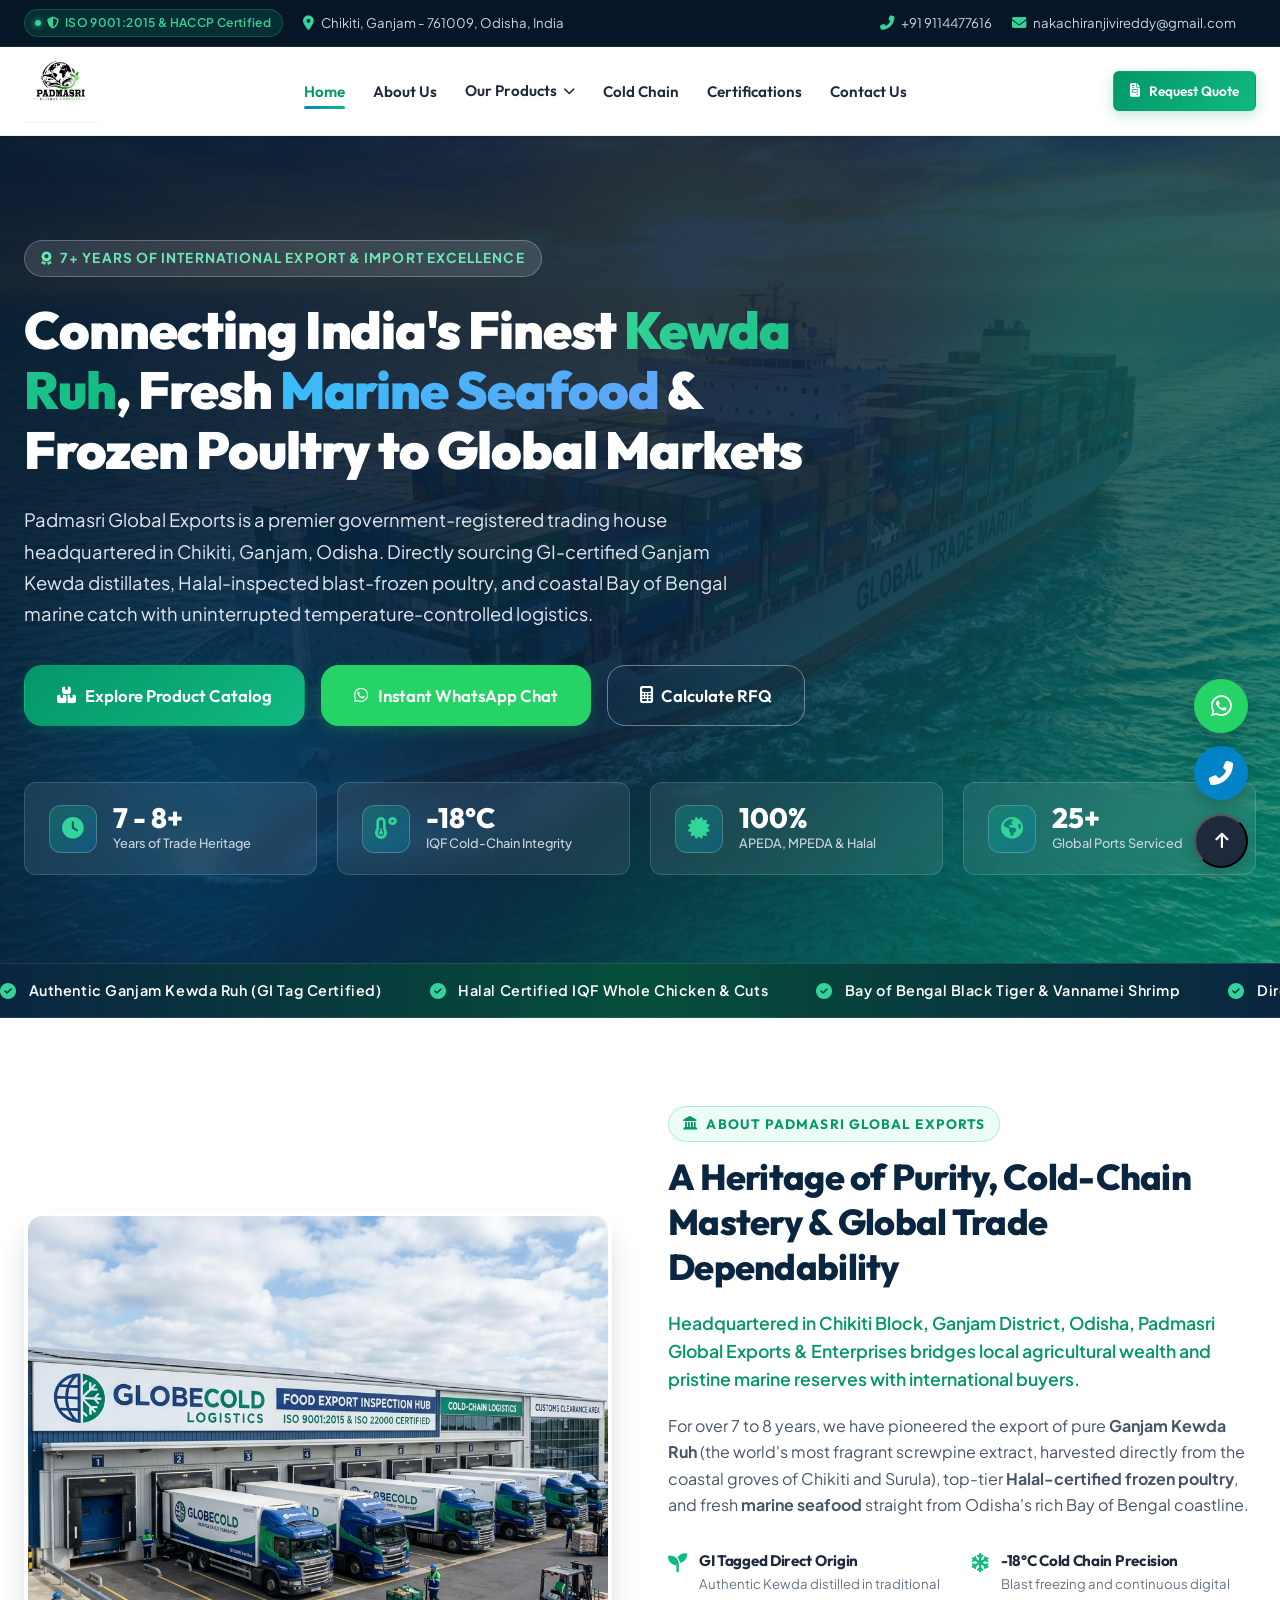
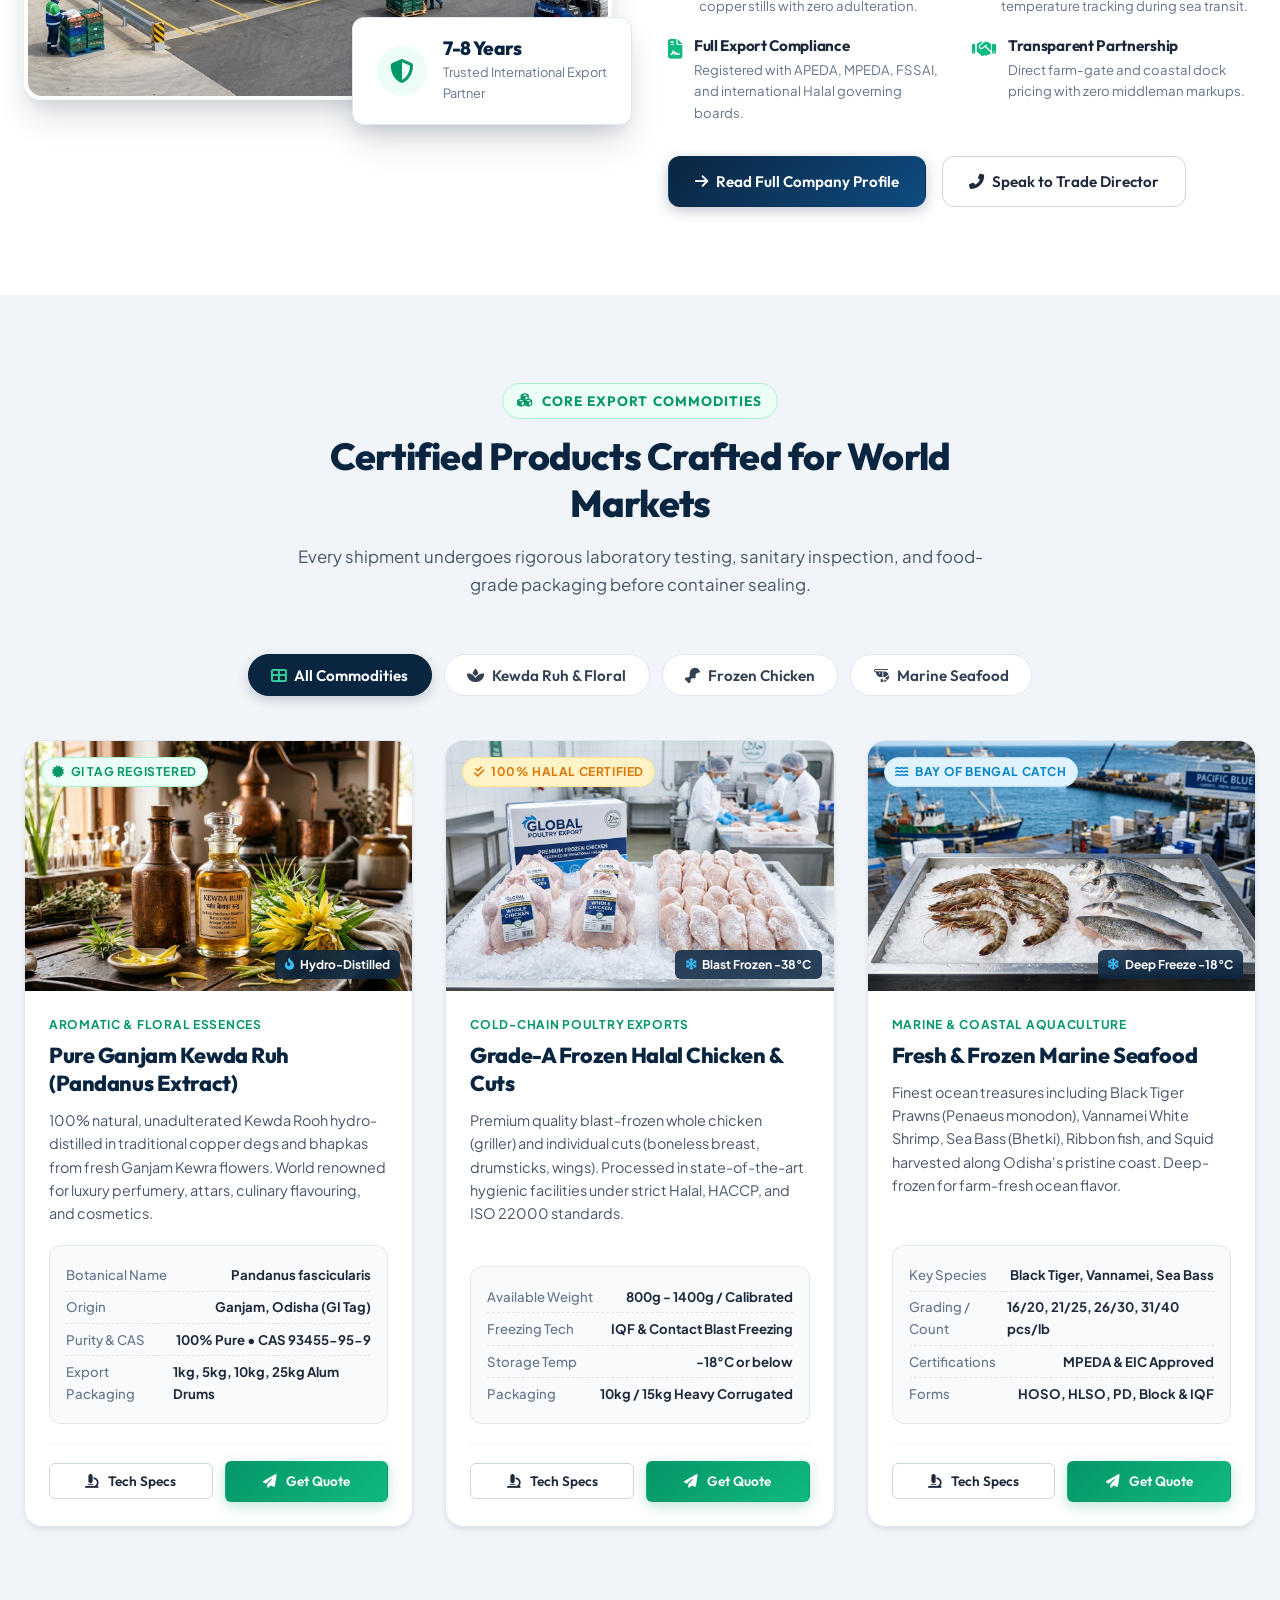
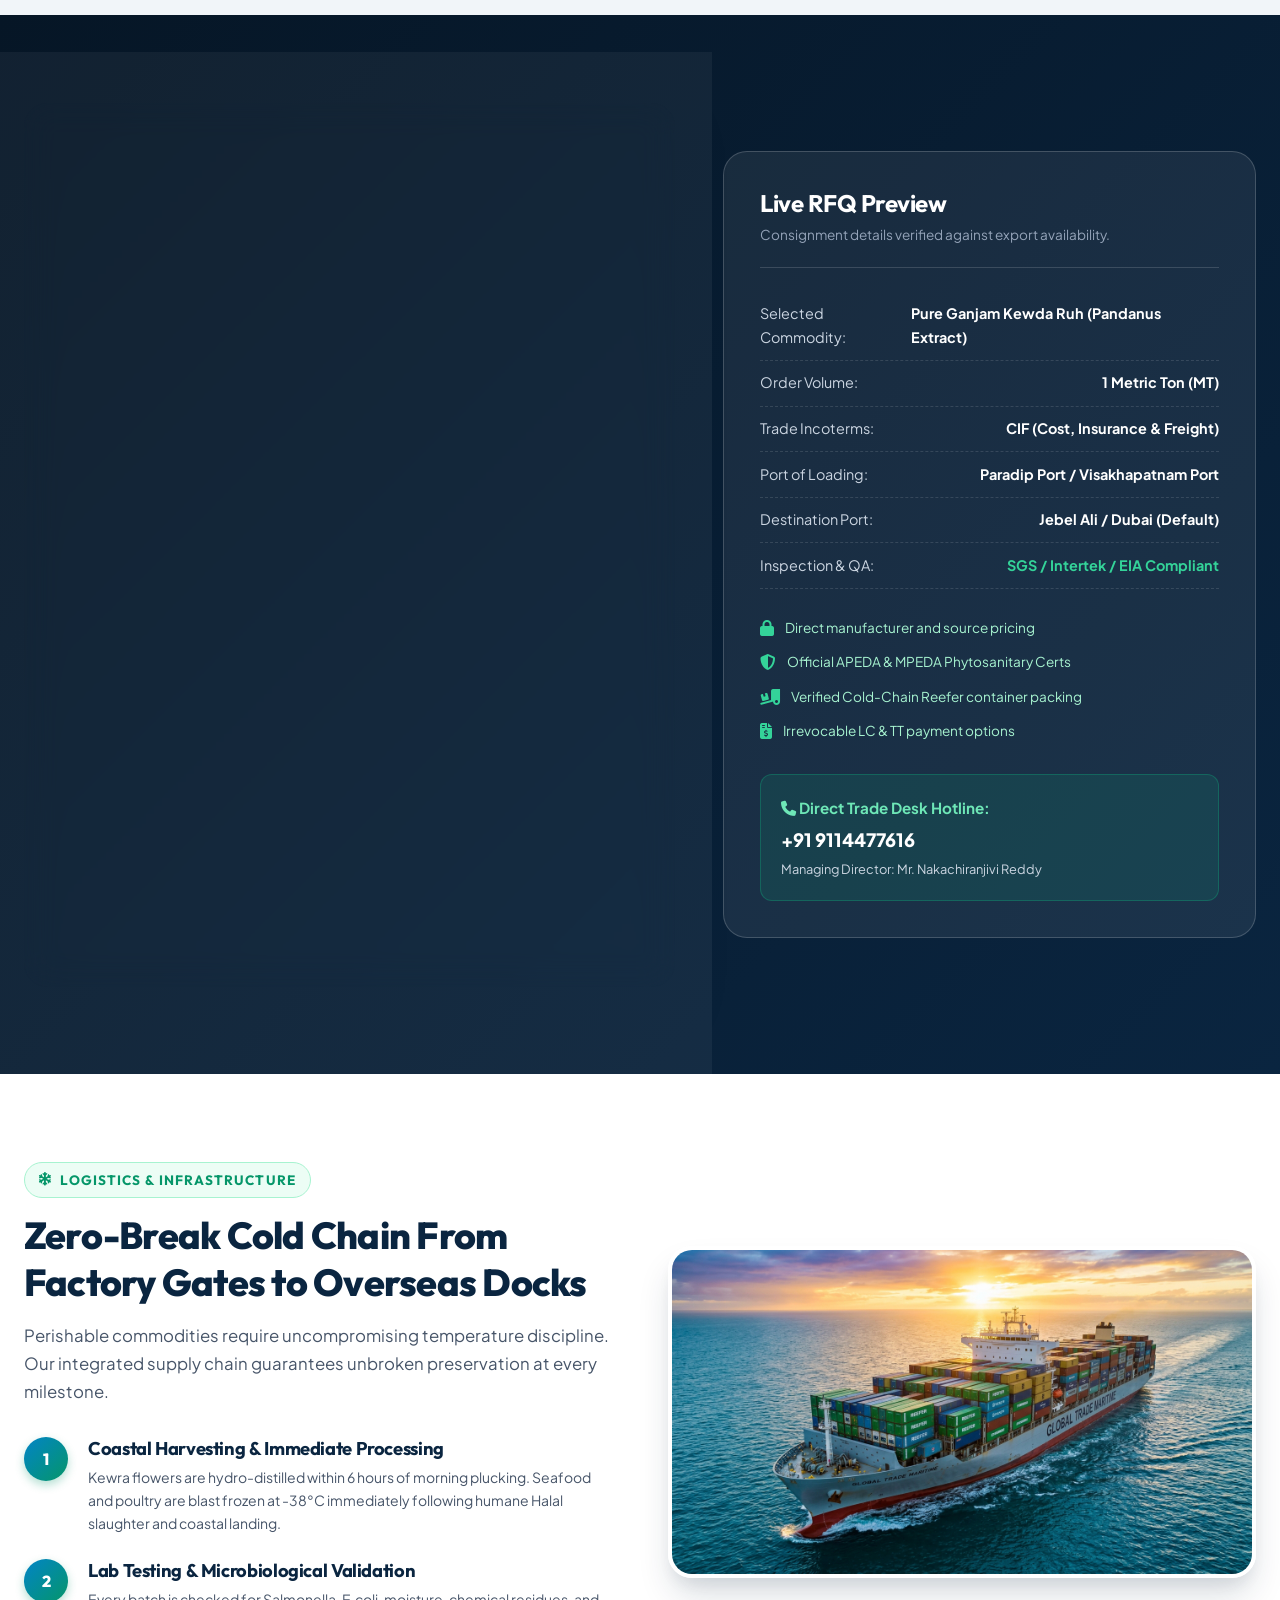
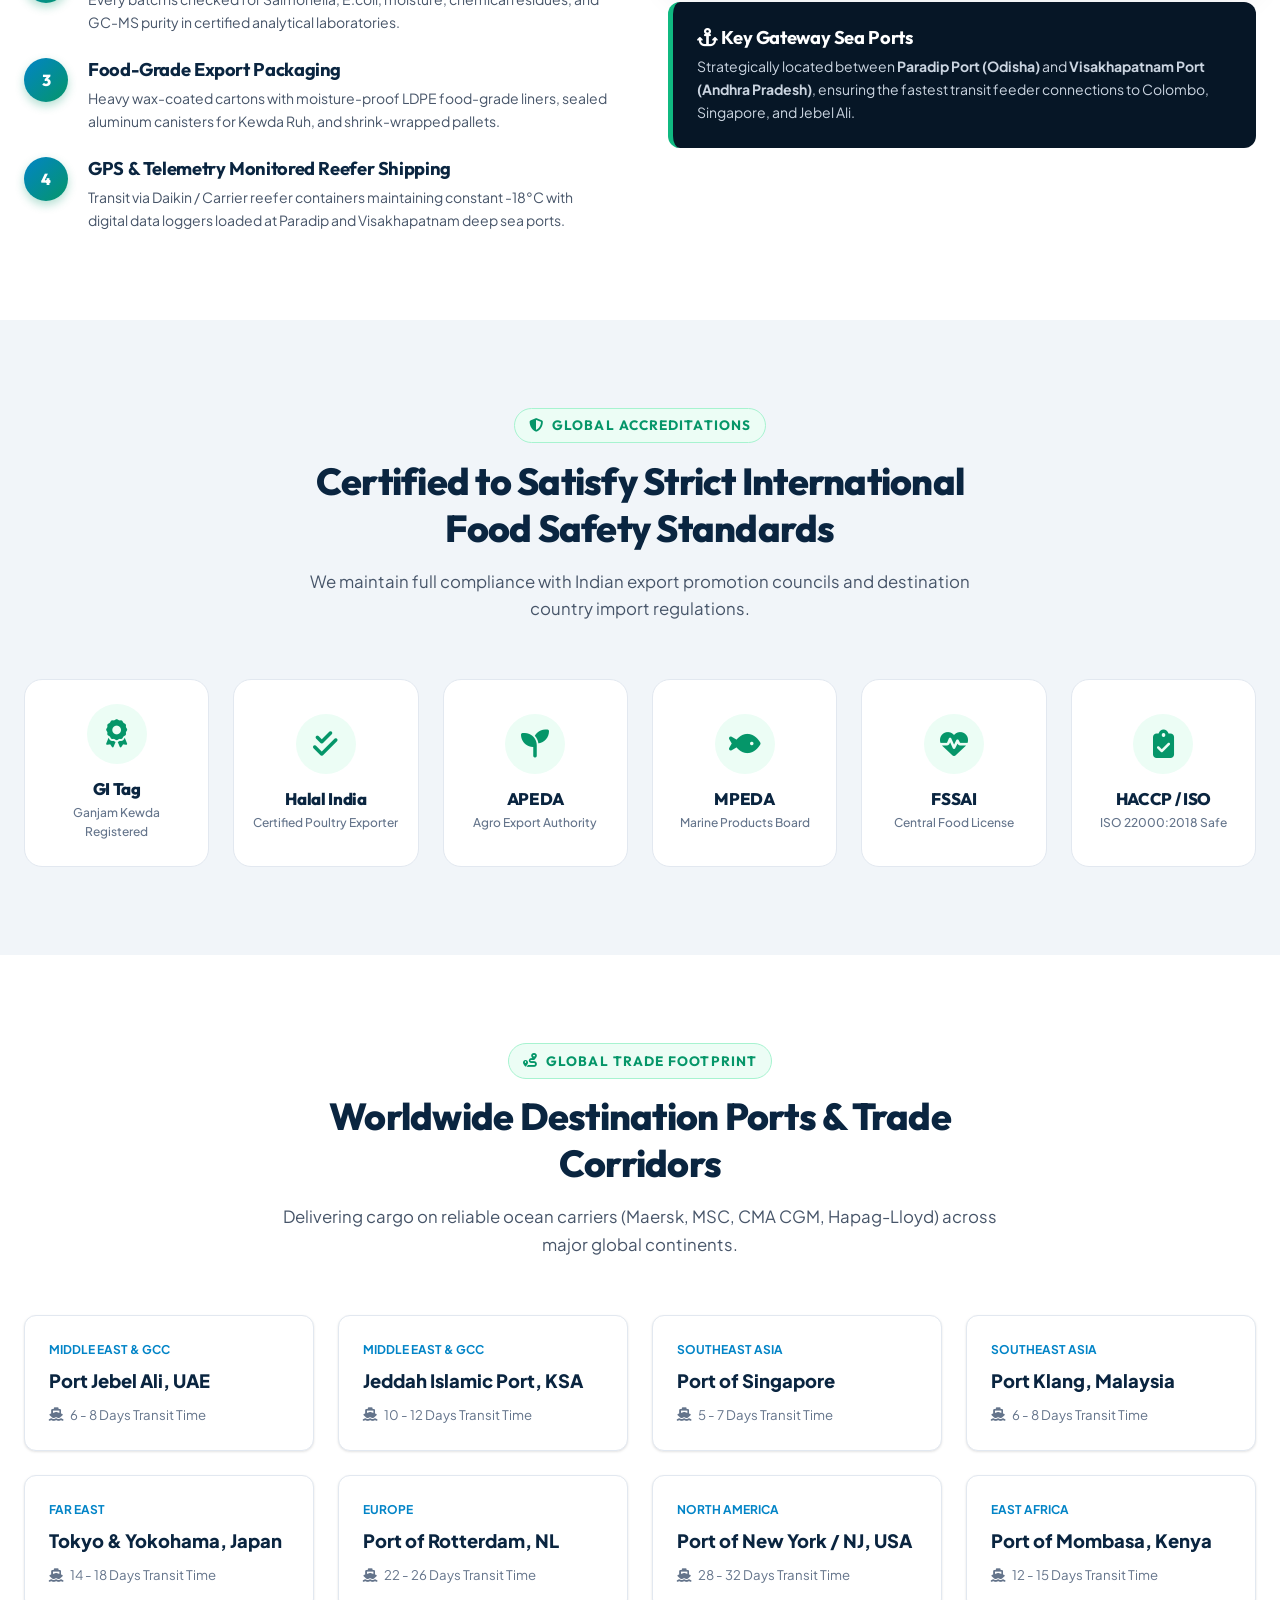
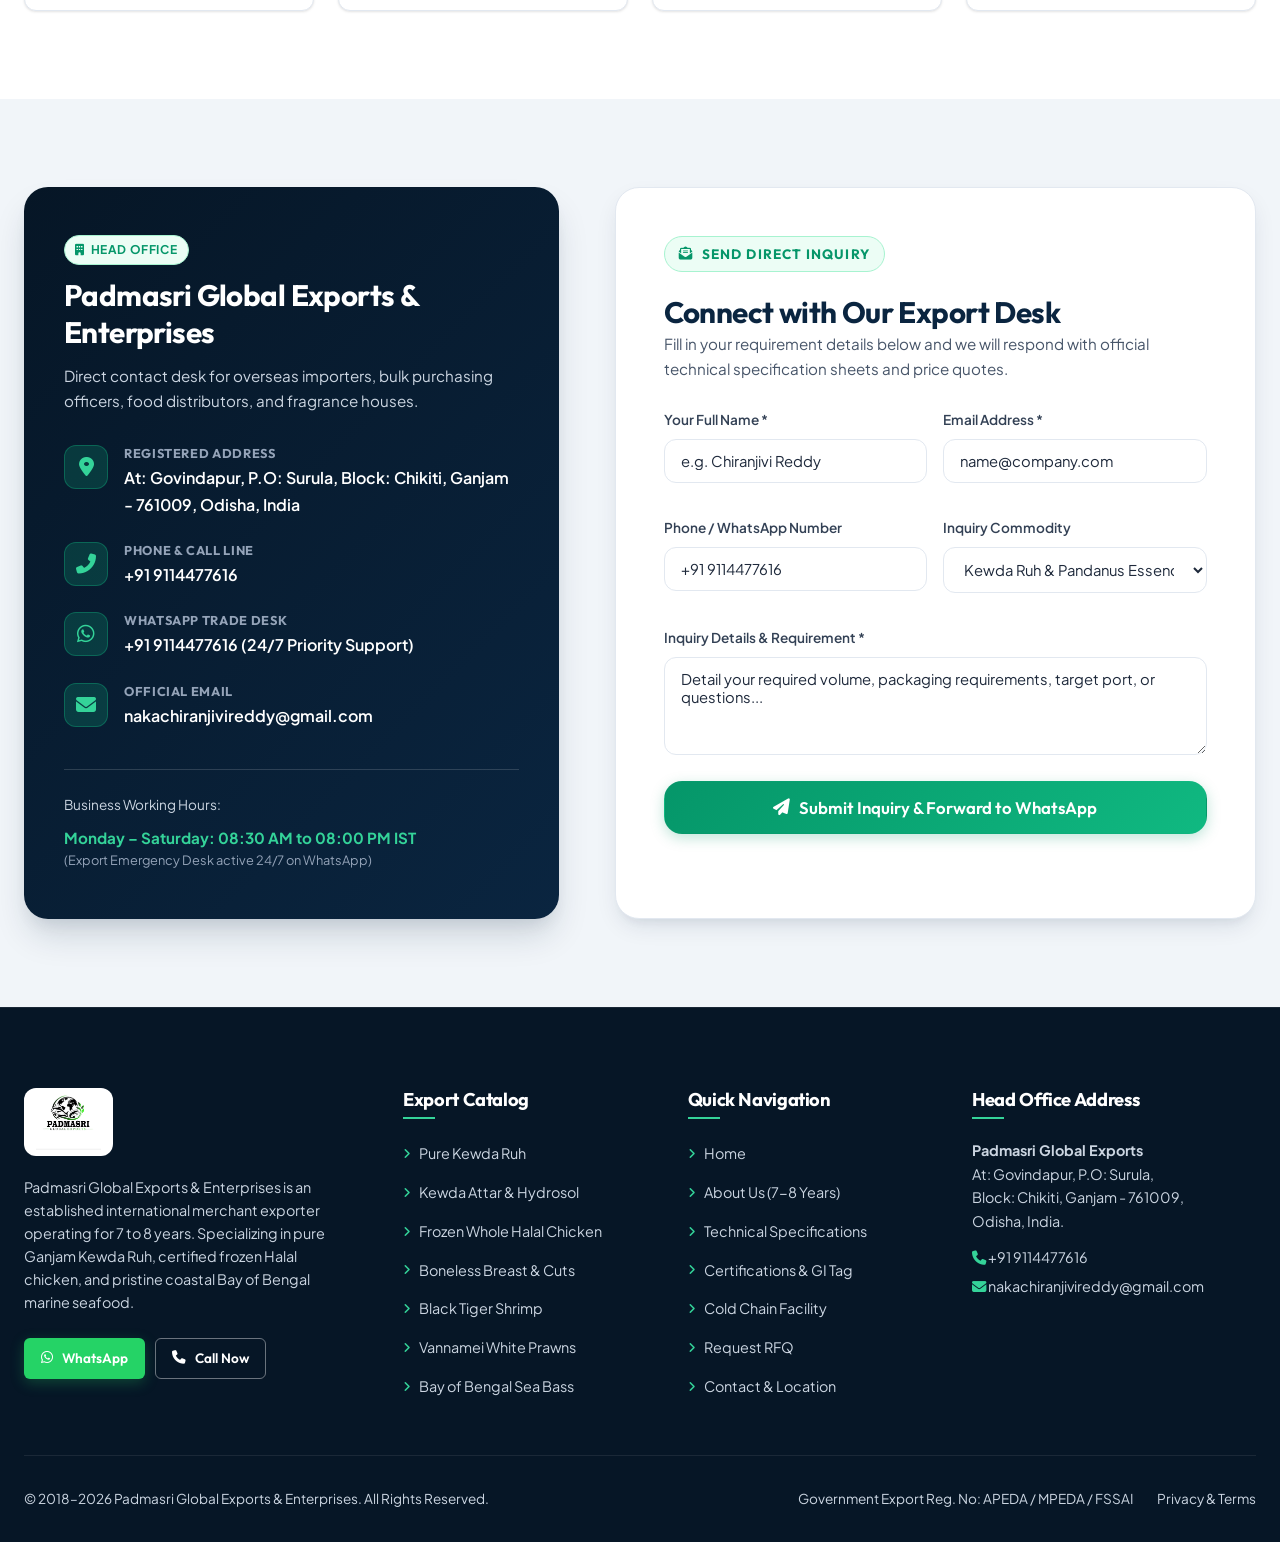
==== commit 464e5de2: "Update official Padmasri Global Exports brand logo and favicon across all pages" ====
--- a/index.html
+++ b/index.html
@@ -6,7 +6,7 @@
   <title>Padmasri Global Exports | Pure Ganjam Kewda Ruh, Frozen Chicken & Marine Seafood</title>
   <meta name="description" content="Padmasri Global Exports & Enterprises - 7+ years of international export excellence from Ganjam, Odisha. Specialists in GI Tag Ganjam Kewda Ruh, Certified Halal Frozen Chicken, and Bay of Bengal Marine Seafood.">
   <meta name="keywords" content="Padmasri Global Exports, Padmasri Enterprises, Kewda Ruh Ganjam, Frozen Chicken Export India, Halal Poultry Exporter, Marine Seafood Odisha, Black Tiger Shrimp Exporter, Chikiti Ganjam, Kewra Rooh">
-  <link rel="icon" type="image/svg+xml" href="assets/images/favicon.svg">
+  <link rel="icon" type="image/png" href="assets/images/favicon.png">
 
   <!-- Open Graph -->
   <meta property="og:title" content="Padmasri Global Exports | International Merchant Exporter">
@@ -44,7 +44,7 @@
       <nav class="navbar" aria-label="Main Navigation">
         <!-- Brand Logo -->
         <a href="index.html" class="brand-logo" aria-label="Padmasri Global Exports Home">
-          <img src="assets/images/logo.svg" alt="Padmasri Global Exports & Enterprises Logo" width="260" height="60">
+          <img src="assets/images/logo.png" alt="Padmasri Global Exports & Enterprises Logo" width="190" height="64">
         </a>
 
         <!-- Desktop & Mobile Nav Menu -->
@@ -922,7 +922,7 @@
         
         <!-- Col 1: Brand Info -->
         <div class="footer-brand">
-          <img src="assets/images/logo.svg" alt="Padmasri Global Exports Logo">
+          <img src="assets/images/logo.png" alt="Padmasri Global Exports Logo" width="170" height="68">
           <p>
             Padmasri Global Exports &amp; Enterprises is an established international merchant exporter operating for 7 to 8 years. Specializing in pure Ganjam Kewda Ruh, certified frozen Halal chicken, and pristine coastal Bay of Bengal marine seafood.
           </p>
--- a/css/style.css
+++ b/css/style.css
@@ -236,13 +236,15 @@
 }
 
 .brand-logo img {
-  height: 54px;
+  height: 64px;
   width: auto;
+  max-width: 190px;
+  object-fit: contain;
   transition: transform var(--transition-fast);
 }
 
 .brand-logo:hover img {
-  transform: scale(1.02);
+  transform: scale(1.03);
 }
 
 .nav-menu {
@@ -1628,11 +1630,14 @@
 }
 
 .footer-brand img {
-  height: 52px;
+  height: 68px;
+  width: auto;
+  max-width: 170px;
   margin-bottom: 1.25rem;
   background: #FFFFFF;
   padding: 6px 12px;
-  border-radius: var(--radius-sm);
+  border-radius: var(--radius-md);
+  object-fit: contain;
 }
 
 .footer-brand p {
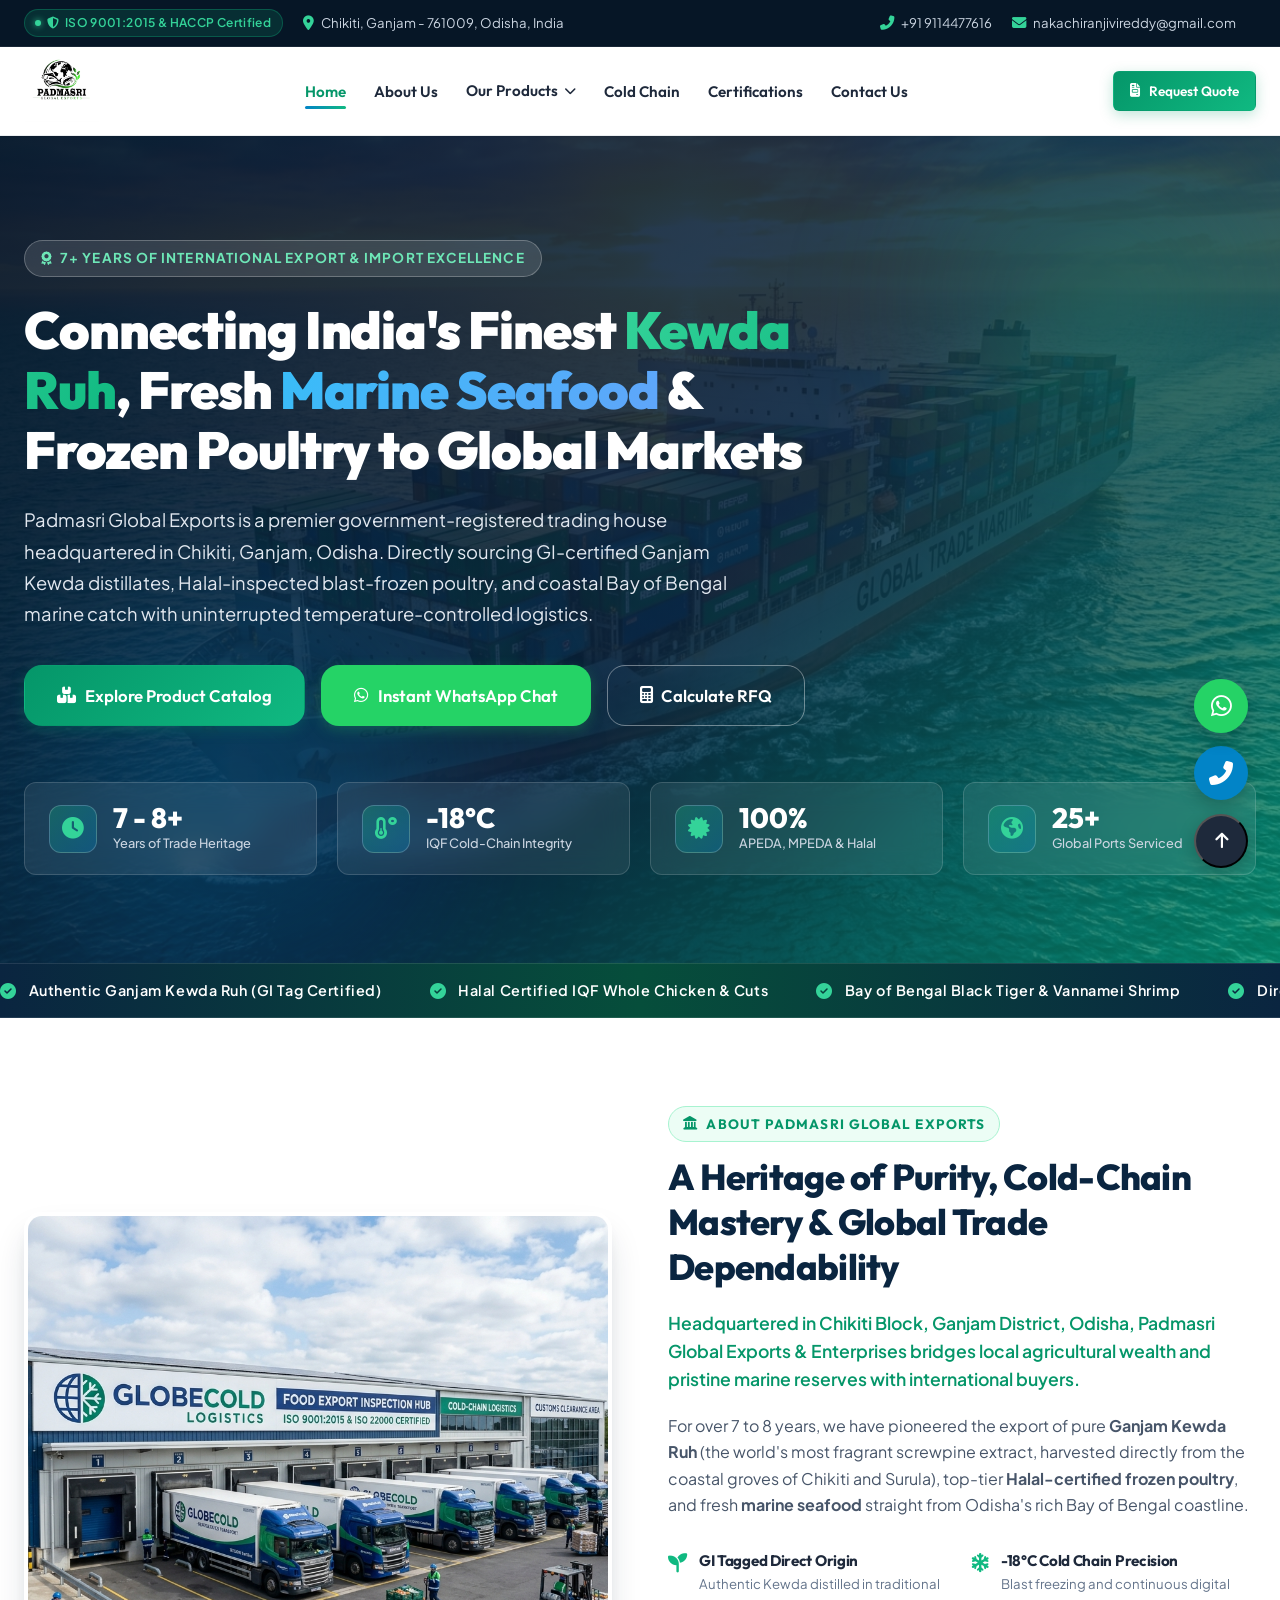
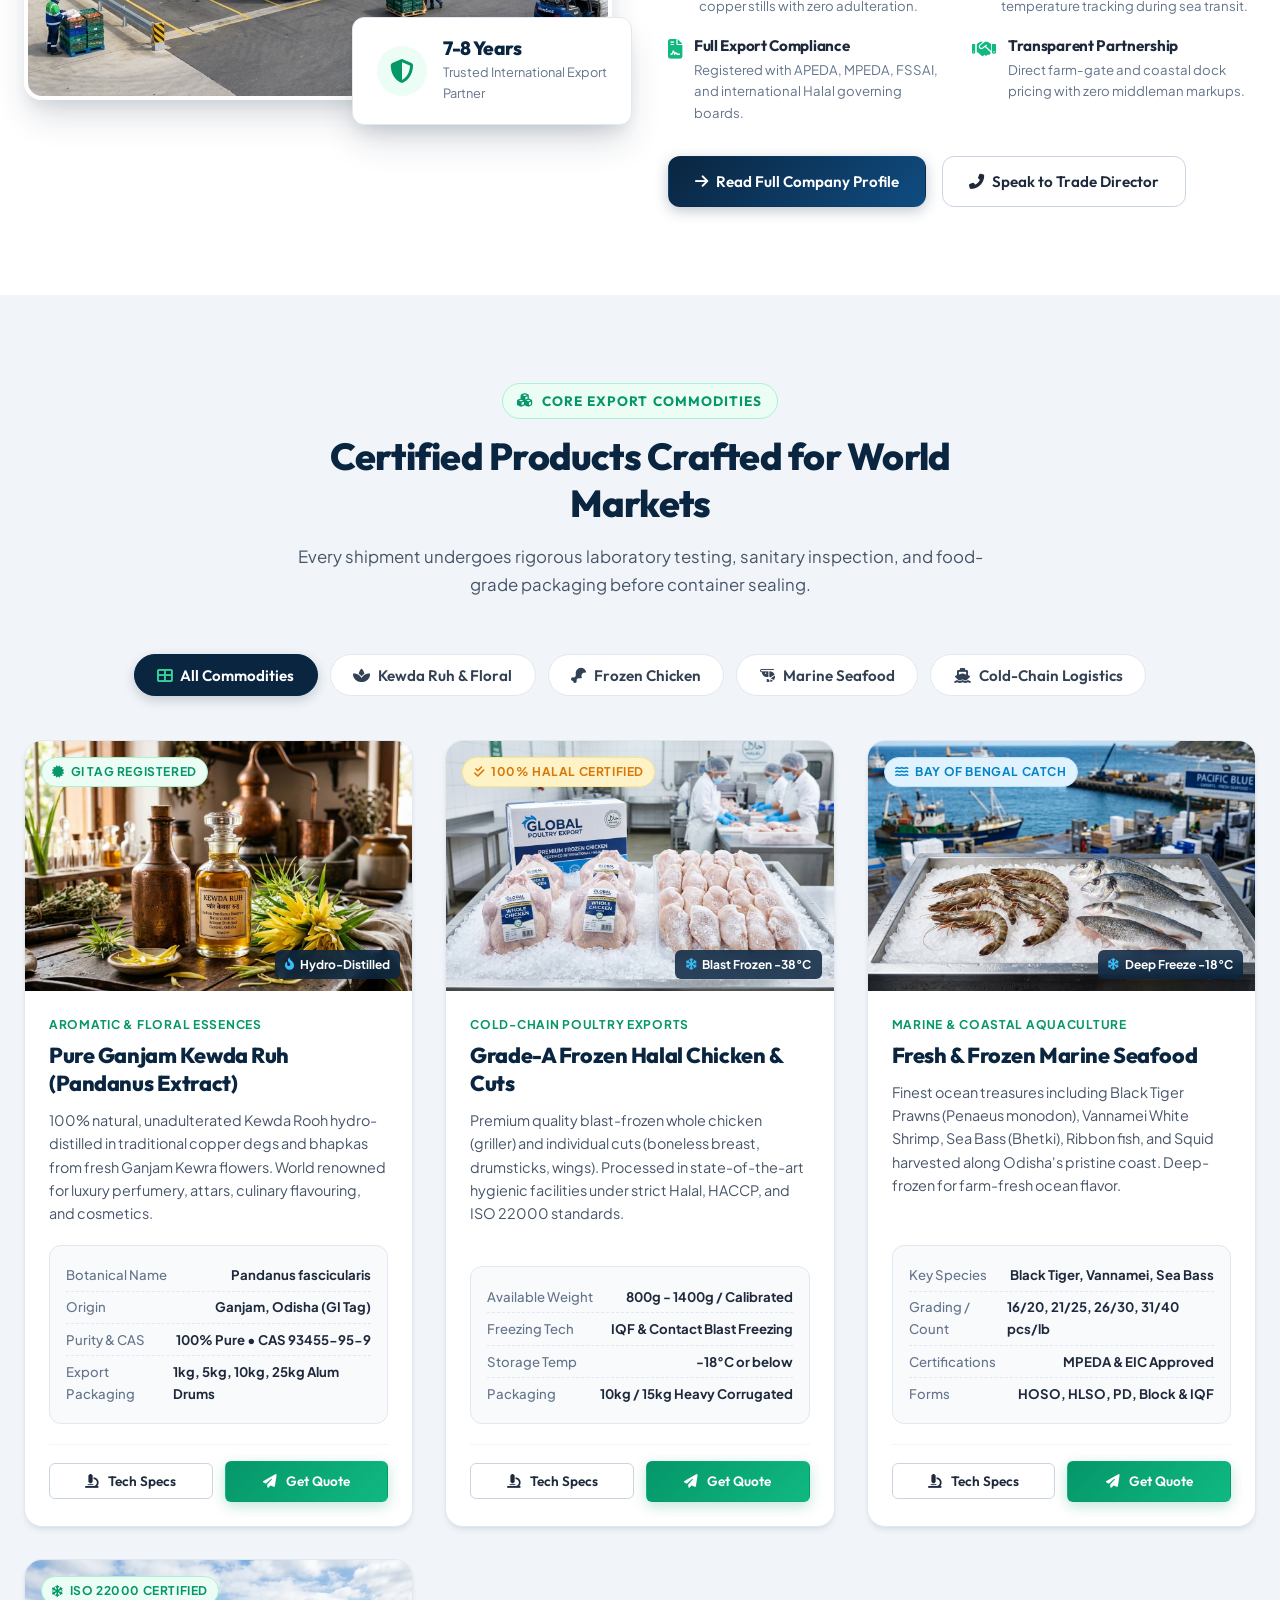
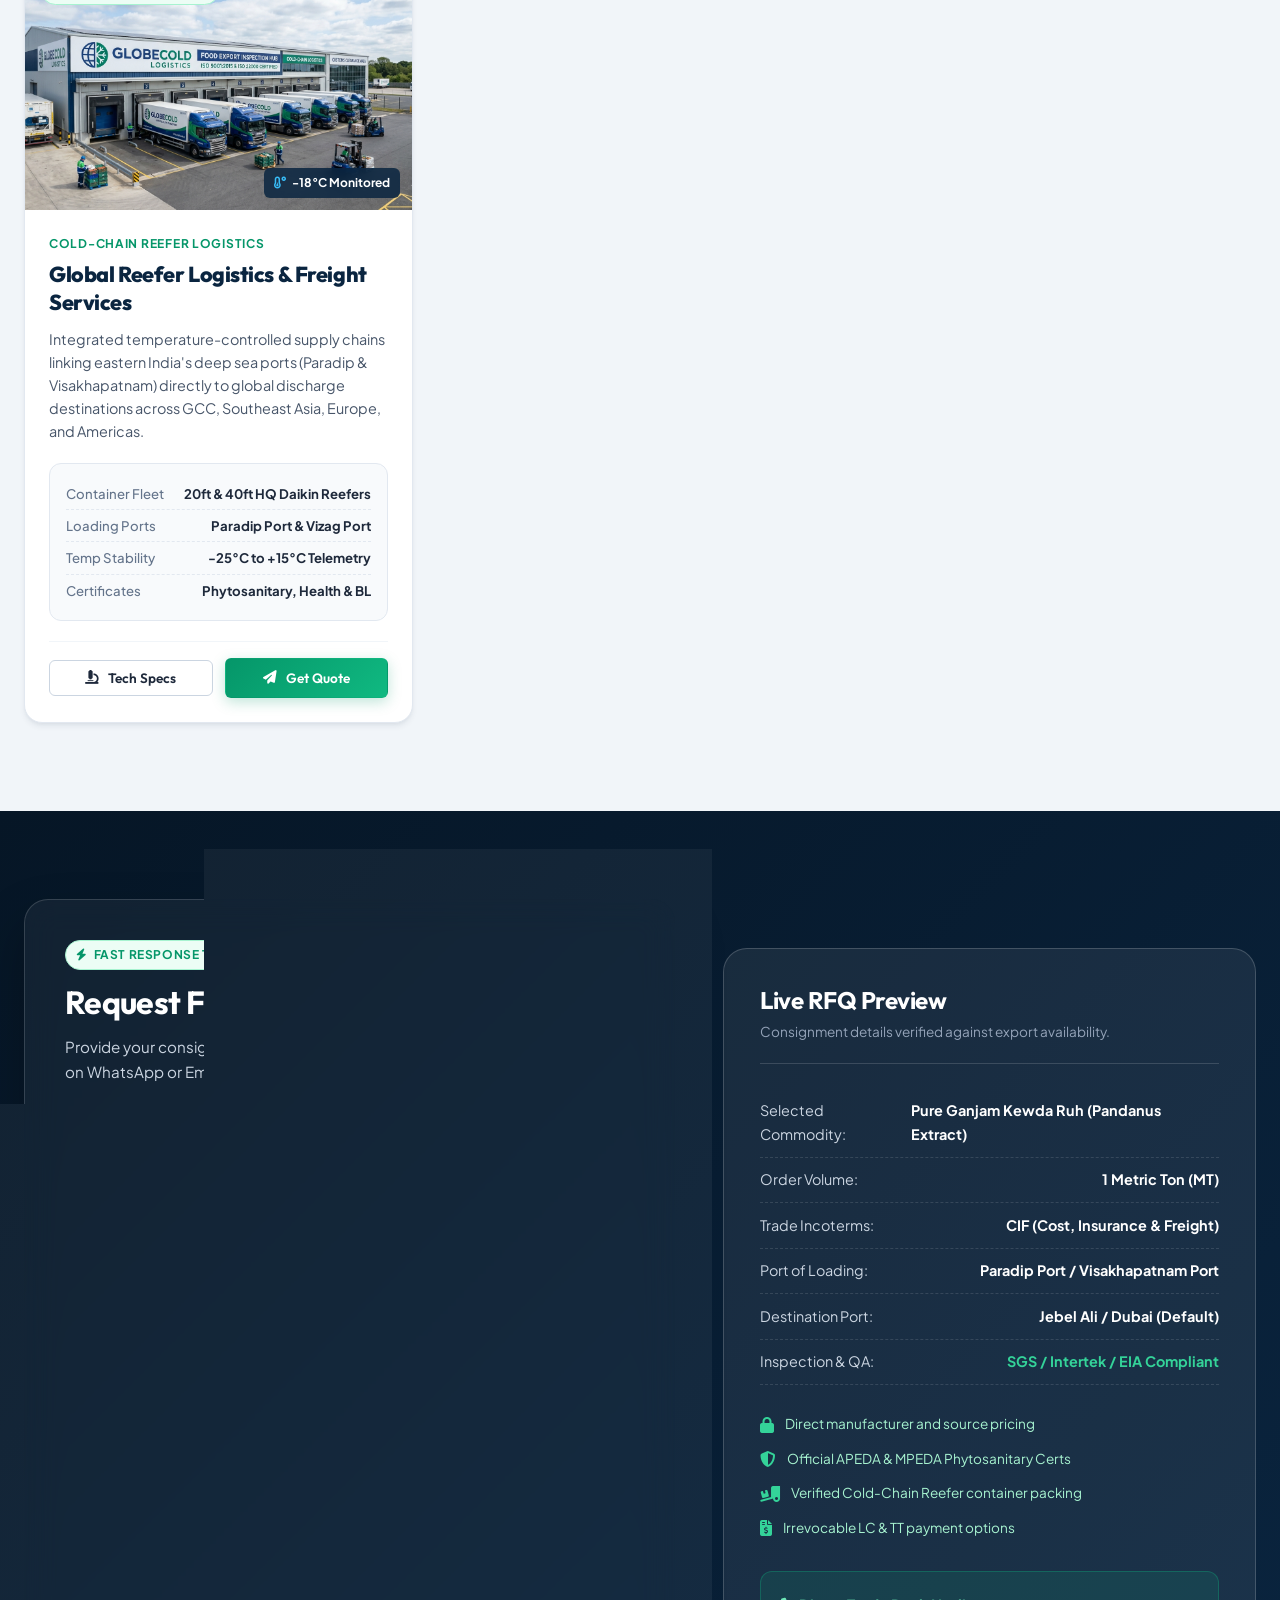
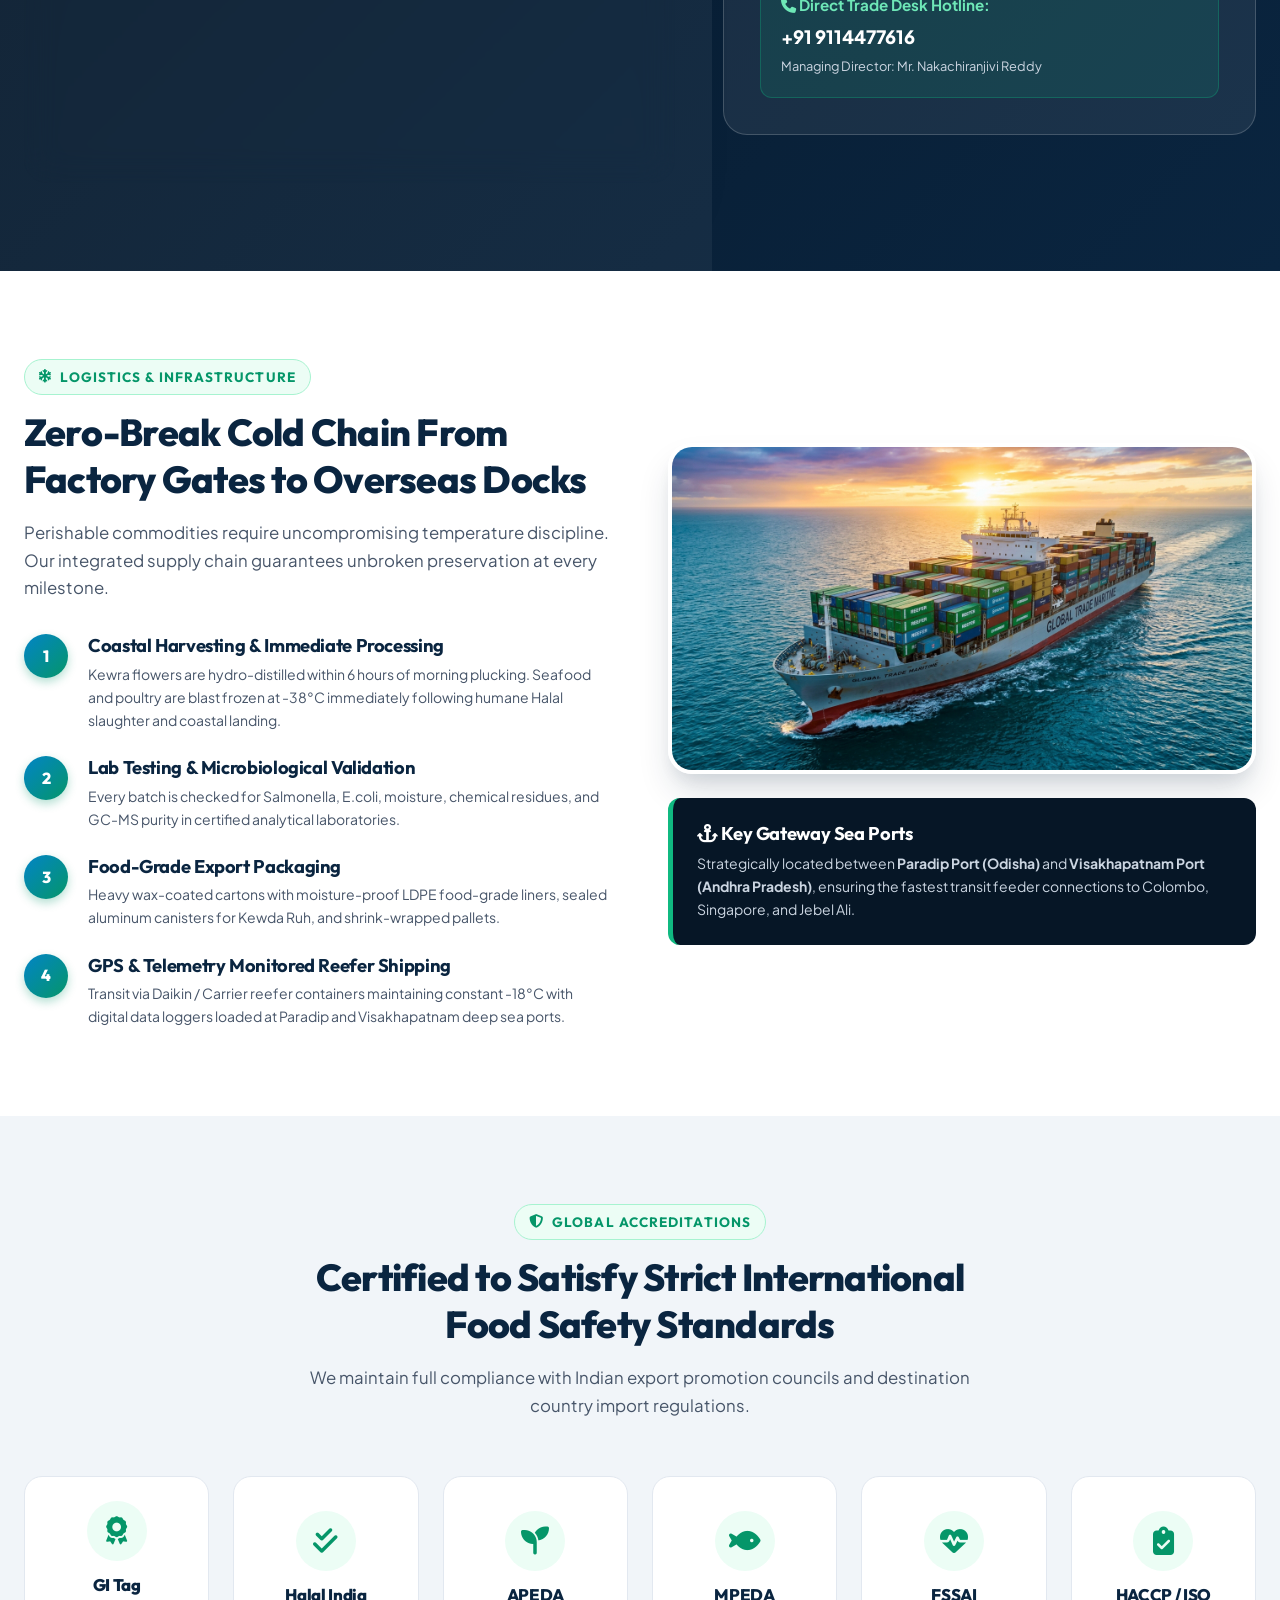
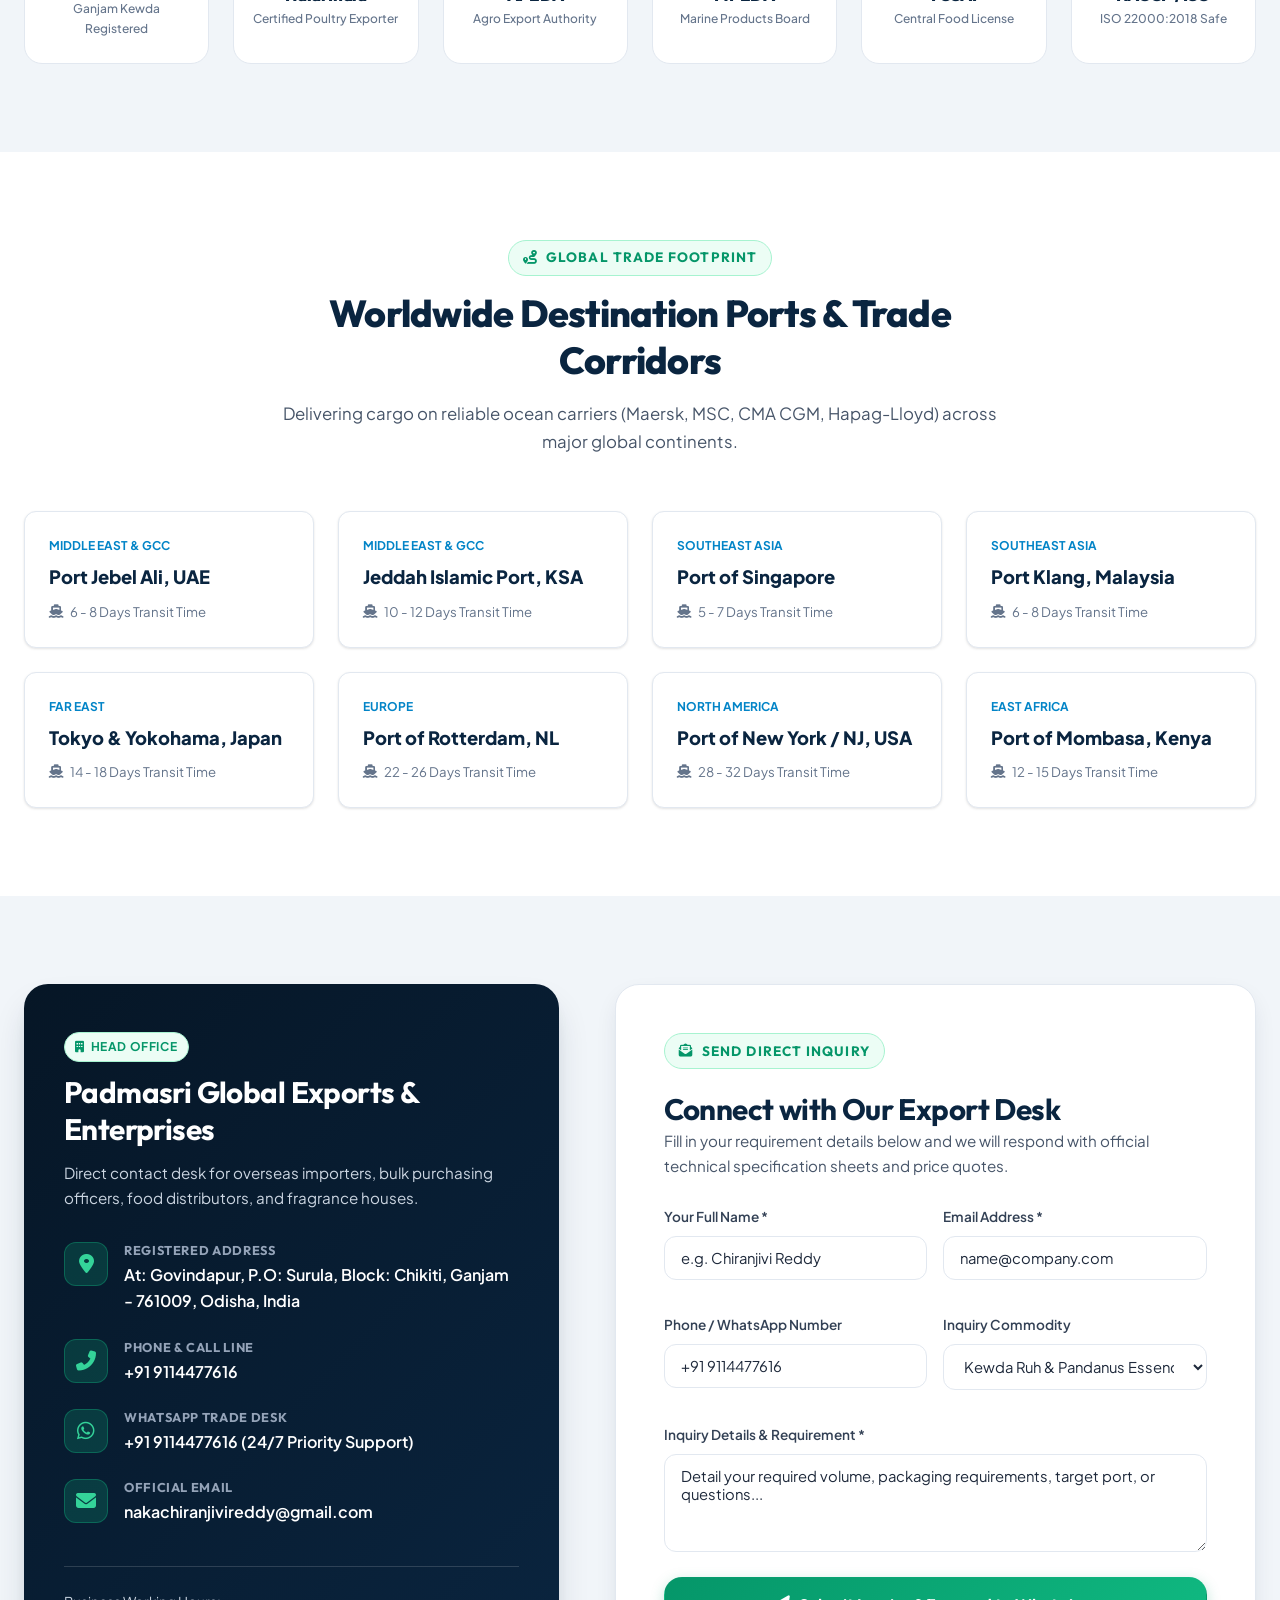
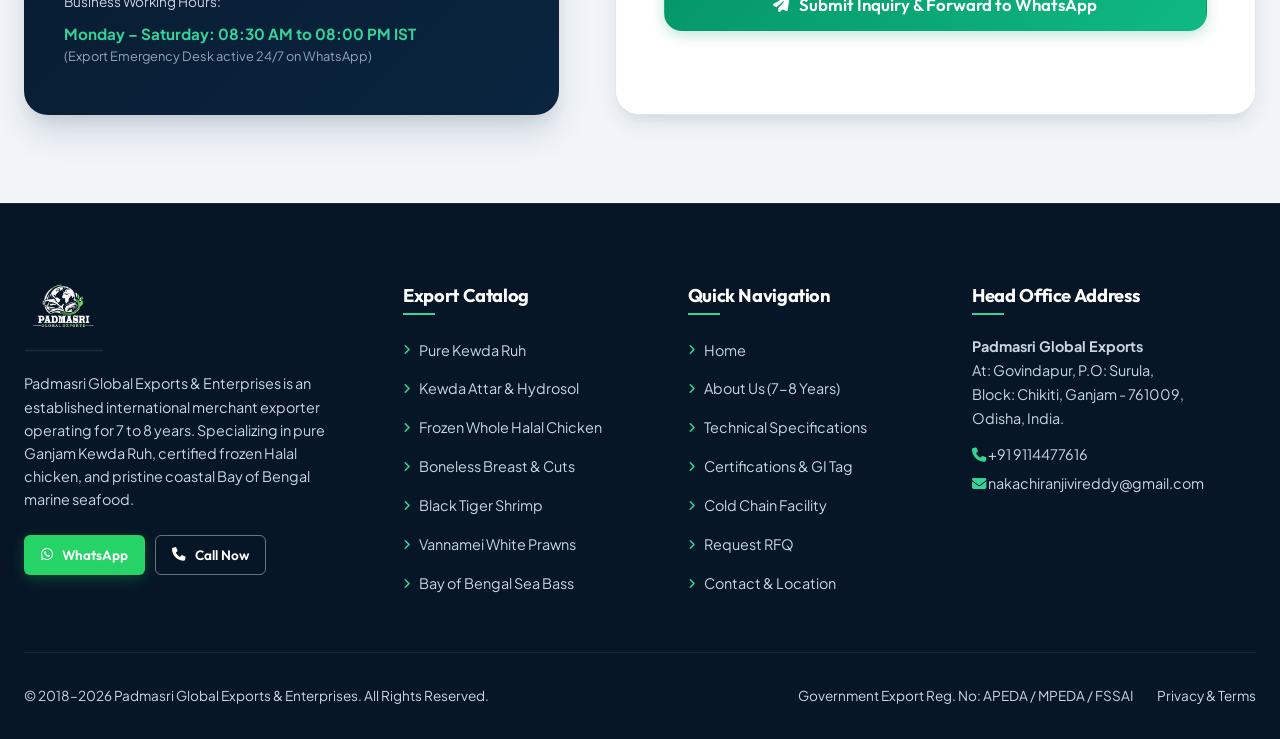
==== commit 9c0476c8: "Eliminate logo white patch in header and footer, remove mobile topbar clutter, enhance mobile menu n" ====
--- a/index.html
+++ b/index.html
@@ -262,13 +262,14 @@
         <button class="tab-btn" data-filter="kewda"><i class="fa fa-spa"></i> Kewda Ruh &amp; Floral</button>
         <button class="tab-btn" data-filter="poultry"><i class="fa fa-drumstick-bite"></i> Frozen Chicken</button>
         <button class="tab-btn" data-filter="seafood"><i class="fa fa-shrimp"></i> Marine Seafood</button>
+        <button class="tab-btn" data-filter="logistics"><i class="fa fa-ship"></i> Cold-Chain Logistics</button>
       </div>
 
       <!-- Products Grid -->
       <div class="products-grid">
 
         <!-- Product 1: Kewda Ruh -->
-        <article class="product-card" data-category="kewda" id="card-kewda">
+        <article class="product-card" data-category="kewda" data-spec-trigger="kewda" id="card-kewda" title="Click to view details & specifications">
           <div class="product-thumb">
             <img src="assets/images/kewda-ruh.jpg" alt="Pure Ganjam Kewda Ruh Extract" loading="lazy">
             <div class="product-badge-overlay">
@@ -308,7 +309,7 @@
               <button class="btn btn-outline btn-sm" data-spec-trigger="kewda" id="btn-spec-kewda">
                 <i class="fa fa-microscope"></i> Tech Specs
               </button>
-              <a href="#rfq-section" class="btn btn-accent btn-sm" onclick="selectRfqProduct('kewda')">
+              <a href="#rfq-section" class="btn btn-accent btn-sm" onclick="event.stopPropagation(); selectRfqProduct('kewda')">
                 <i class="fa fa-paper-plane"></i> Get Quote
               </a>
             </div>
@@ -316,7 +317,7 @@
         </article>
 
         <!-- Product 2: Frozen Chicken -->
-        <article class="product-card" data-category="poultry" id="card-poultry">
+        <article class="product-card" data-category="poultry" data-spec-trigger="chicken" id="card-poultry" title="Click to view details & specifications">
           <div class="product-thumb">
             <img src="assets/images/frozen-chicken.jpg" alt="Halal Certified Frozen Chicken and Cuts" loading="lazy">
             <div class="product-badge-overlay">
@@ -356,7 +357,7 @@
               <button class="btn btn-outline btn-sm" data-spec-trigger="chicken" id="btn-spec-chicken">
                 <i class="fa fa-microscope"></i> Tech Specs
               </button>
-              <a href="#rfq-section" class="btn btn-accent btn-sm" onclick="selectRfqProduct('chicken')">
+              <a href="#rfq-section" class="btn btn-accent btn-sm" onclick="event.stopPropagation(); selectRfqProduct('chicken')">
                 <i class="fa fa-paper-plane"></i> Get Quote
               </a>
             </div>
@@ -364,7 +365,7 @@
         </article>
 
         <!-- Product 3: Marine Seafood -->
-        <article class="product-card" data-category="seafood" id="card-seafood">
+        <article class="product-card" data-category="seafood" data-spec-trigger="seafood" id="card-seafood" title="Click to view details & specifications">
           <div class="product-thumb">
             <img src="assets/images/marine-seafood.jpg" alt="Bay of Bengal Marine Seafood and Black Tiger Shrimp" loading="lazy">
             <div class="product-badge-overlay">
@@ -404,7 +405,55 @@
               <button class="btn btn-outline btn-sm" data-spec-trigger="seafood" id="btn-spec-seafood">
                 <i class="fa fa-microscope"></i> Tech Specs
               </button>
-              <a href="#rfq-section" class="btn btn-accent btn-sm" onclick="selectRfqProduct('seafood')">
+              <a href="#rfq-section" class="btn btn-accent btn-sm" onclick="event.stopPropagation(); selectRfqProduct('seafood')">
+                <i class="fa fa-paper-plane"></i> Get Quote
+              </a>
+            </div>
+          </div>
+        </article>
+
+        <!-- Product 4: Cold-Chain Logistics -->
+        <article class="product-card" data-category="logistics" data-spec-trigger="logistics" id="card-logistics" title="Click to view details & specifications">
+          <div class="product-thumb">
+            <img src="assets/images/cold-chain-facility.jpg" alt="Cold Chain Reefer Logistics Facility" loading="lazy">
+            <div class="product-badge-overlay">
+              <span class="badge badge-green"><i class="fa fa-snowflake"></i> ISO 22000 Certified</span>
+            </div>
+            <div class="product-temp-tag">
+              <i class="fa fa-temperature-low"></i> -18°C Monitored
+            </div>
+          </div>
+          <div class="product-content">
+            <span class="product-category">Cold-Chain Reefer Logistics</span>
+            <h3 class="product-title">Global Reefer Logistics &amp; Freight Services</h3>
+            <p class="product-desc">
+              Integrated temperature-controlled supply chains linking eastern India's deep sea ports (Paradip &amp; Visakhapatnam) directly to global discharge destinations across GCC, Southeast Asia, Europe, and Americas.
+            </p>
+
+            <div class="product-specs-list">
+              <div class="product-spec-row">
+                <span class="spec-key">Container Fleet</span>
+                <span class="spec-val">20ft &amp; 40ft HQ Daikin Reefers</span>
+              </div>
+              <div class="product-spec-row">
+                <span class="spec-key">Loading Ports</span>
+                <span class="spec-val">Paradip Port &amp; Vizag Port</span>
+              </div>
+              <div class="product-spec-row">
+                <span class="spec-key">Temp Stability</span>
+                <span class="spec-val">-25°C to +15°C Telemetry</span>
+              </div>
+              <div class="product-spec-row">
+                <span class="spec-key">Certificates</span>
+                <span class="spec-val">Phytosanitary, Health &amp; BL</span>
+              </div>
+            </div>
+
+            <div class="product-footer-actions">
+              <button class="btn btn-outline btn-sm" data-spec-trigger="logistics" id="btn-spec-logistics">
+                <i class="fa fa-microscope"></i> Tech Specs
+              </button>
+              <a href="#rfq-section" class="btn btn-accent btn-sm" onclick="event.stopPropagation(); selectRfqProduct('chicken')">
                 <i class="fa fa-paper-plane"></i> Get Quote
               </a>
             </div>
@@ -863,40 +912,51 @@
     </div>
   </section>
 
-  <!-- PRODUCT SPECIFICATIONS MODAL -->
+  <!-- PRODUCT SPECIFICATIONS MODAL WITH PICTORIAL REPRESENTATION -->
   <div class="modal-overlay" id="spec-modal" role="dialog" aria-modal="true" aria-labelledby="modal-title">
     <div class="modal-content">
       <button class="modal-close" aria-label="Close modal">&times;</button>
       
-      <div style="display: flex; gap: 1.25rem; align-items: center; margin-bottom: 1.5rem; border-bottom: 1px solid var(--slate-200); padding-bottom: 1.25rem;">
-        <img id="modal-img" src="assets/images/kewda-ruh.jpg" alt="Commodity Thumbnail" style="width: 90px; height: 90px; border-radius: var(--radius-md); object-fit: cover;">
-        <div>
-          <span class="badge badge-green" id="modal-origin">Chikiti, Ganjam, Odisha</span>
-          <h3 id="modal-title" style="font-size: 1.45rem; color: var(--primary-blue); margin-top: 0.35rem;">Technical Specification Sheet</h3>
-          <p id="modal-subtitle" style="font-size: 0.85rem; color: var(--slate-600); margin: 0;">Export Grade Laboratory Data</p>
-        </div>
-      </div>
-
-      <div style="margin-bottom: 1.5rem;">
-        <h4 style="font-size: 1rem; color: var(--primary-blue); margin-bottom: 0.75rem;"><i class="fa fa-table"></i> Verified Chemical / Physical Parameters</h4>
-        <table style="width: 100%; border-collapse: collapse; font-size: 0.85rem;">
+      <!-- Prominent Pictorial Representation Banner -->
+      <div class="modal-banner" style="position: relative; width: 100%; height: 230px; border-radius: var(--radius-lg); overflow: hidden; margin-bottom: 1.25rem; box-shadow: var(--shadow-md);">
+        <img id="modal-img" src="assets/images/kewda-ruh.jpg" alt="Commodity Thumbnail" style="width: 100%; height: 100%; object-fit: cover;">
+        <div style="position: absolute; bottom: 0; left: 0; right: 0; background: linear-gradient(0deg, rgba(10, 37, 64, 0.95) 0%, rgba(10, 37, 64, 0.6) 65%, transparent 100%); padding: 1.25rem 1.5rem;">
+          <span class="badge badge-green" id="modal-origin"><i class="fa fa-map-marker-alt"></i> Chikiti, Ganjam, Odisha</span>
+          <h3 id="modal-title" style="font-size: 1.5rem; color: #ffffff; margin-top: 0.35rem; line-height: 1.2;">Ganjam Kewda Ruh</h3>
+          <p id="modal-subtitle" style="font-size: 0.875rem; color: #6EE7B7; margin: 0; font-weight: 600;">GI Tag Registered • 100% Traditional Hydro-Distilled Extract</p>
+        </div>
+      </div>
+
+      <!-- Related Content Overview -->
+      <div style="margin-bottom: 1.25rem;">
+        <h4 style="font-size: 1rem; color: var(--primary-blue); margin-bottom: 0.35rem;"><i class="fa fa-info-circle" style="color: var(--primary-green);"></i> Commodity Overview &amp; Sourcing</h4>
+        <p id="modal-desc" style="font-size: 0.88rem; color: var(--slate-600); line-height: 1.6; margin: 0;">
+          Direct-source export commodity rigorously tested for purity, microbiological standards, and international compliance.
+        </p>
+      </div>
+
+      <!-- Verified Parameters Table -->
+      <div style="margin-bottom: 1.25rem;">
+        <h4 style="font-size: 1rem; color: var(--primary-blue); margin-bottom: 0.65rem;"><i class="fa fa-table" style="color: var(--primary-green);"></i> Verified Technical &amp; Export Specifications</h4>
+        <table style="width: 100%; border-collapse: collapse; font-size: 0.85rem; background: var(--slate-50); border-radius: var(--radius-md); overflow: hidden; border: 1px solid var(--slate-200);">
           <tbody id="modal-specs-table">
             <!-- Dynamically populated -->
           </tbody>
         </table>
       </div>
 
-      <div style="background: var(--slate-50); padding: 1rem; border-radius: var(--radius-md); border: 1px solid var(--slate-200); margin-bottom: 1.5rem;">
-        <h5 style="font-size: 0.85rem; color: var(--primary-blue); margin-bottom: 0.3rem;"><i class="fa fa-lightbulb"></i> Primary Commercial Applications:</h5>
-        <p id="modal-apps" style="font-size: 0.825rem; color: var(--slate-600); margin: 0;"></p>
-      </div>
-
-      <div style="display: flex; gap: 0.75rem;">
-        <a id="modal-wa-btn" href="#" target="_blank" rel="noopener" class="btn btn-whatsapp" style="flex: 1;">
-          <i class="fab fa-whatsapp"></i> Inquire This Commodity
+      <!-- Commercial Applications -->
+      <div style="background: var(--slate-50); padding: 1rem 1.25rem; border-radius: var(--radius-md); border: 1px solid var(--slate-200); margin-bottom: 1.5rem;">
+        <h5 style="font-size: 0.85rem; color: var(--primary-blue); margin-bottom: 0.3rem;"><i class="fa fa-lightbulb" style="color: var(--accent-gold);"></i> Commercial &amp; Culinary Applications:</h5>
+        <p id="modal-apps" style="font-size: 0.825rem; color: var(--slate-600); margin: 0; line-height: 1.5;"></p>
+      </div>
+
+      <div style="display: flex; gap: 0.75rem; flex-wrap: wrap;">
+        <a id="modal-wa-btn" href="#" target="_blank" rel="noopener" class="btn btn-whatsapp" style="flex: 1; min-width: 190px;">
+          <i class="fab fa-whatsapp"></i> Inquire on WhatsApp
         </a>
-        <a href="#rfq-section" class="btn btn-primary" onclick="document.getElementById('spec-modal').classList.remove('active')" style="flex: 1;">
-          <i class="fa fa-file-invoice"></i> Request RFQ
+        <a href="#rfq-section" class="btn btn-primary" onclick="document.getElementById('spec-modal').classList.remove('active')" style="flex: 1; min-width: 180px;">
+          <i class="fa fa-file-invoice"></i> Request Export RFQ
         </a>
       </div>
     </div>
@@ -922,7 +982,7 @@
         
         <!-- Col 1: Brand Info -->
         <div class="footer-brand">
-          <img src="assets/images/logo.png" alt="Padmasri Global Exports Logo" width="170" height="68">
+          <img src="assets/images/logo-white.png" alt="Padmasri Global Exports Logo" width="170" height="68">
           <p>
             Padmasri Global Exports &amp; Enterprises is an established international merchant exporter operating for 7 to 8 years. Specializing in pure Ganjam Kewda Ruh, certified frozen Halal chicken, and pristine coastal Bay of Bengal marine seafood.
           </p>
--- a/css/style.css
+++ b/css/style.css
@@ -1632,11 +1632,10 @@
 .footer-brand img {
   height: 68px;
   width: auto;
-  max-width: 170px;
+  max-width: 180px;
   margin-bottom: 1.25rem;
-  background: #FFFFFF;
-  padding: 6px 12px;
-  border-radius: var(--radius-md);
+  background: transparent;
+  padding: 0;
   object-fit: contain;
 }
 
@@ -1755,7 +1754,157 @@
   }
 }
 
-@media (max-width: 860px) {
+/* ==========================================================================
+   MOBILE & RESPONSIVE COMPATIBILITY
+   ========================================================================== */
+@keyframes slideDownMenu {
+  from {
+    opacity: 0;
+    transform: translateY(-12px);
+  }
+  to {
+    opacity: 1;
+    transform: translateY(0);
+  }
+}
+
+.product-card {
+  cursor: pointer;
+  user-select: none;
+}
+
+.product-card:active {
+  transform: scale(0.985);
+}
+
+.cert-cards-grid {
+  display: grid;
+  grid-template-columns: repeat(2, 1fr);
+  gap: 2rem;
+}
+
+@media (max-width: 991px) {
+  html, body {
+    overflow-x: hidden;
+    width: 100%;
+    max-width: 100vw;
+  }
+
+  /* HIDE THE CLUTTERED TOP-BAR COMPLETELY ON MOBILE & TABLETS AS REQUESTED */
+  .top-bar {
+    display: none !important;
+  }
+
+  .cert-cards-grid {
+    grid-template-columns: 1fr;
+    gap: 1.5rem;
+  }
+
+  .site-header {
+    position: sticky;
+    top: 0;
+    padding: 0;
+    box-shadow: 0 2px 10px rgba(10, 37, 64, 0.08);
+  }
+
+  .navbar {
+    padding: 0.6rem 0;
+  }
+
+  .brand-logo img {
+    height: 52px;
+    max-width: 150px;
+  }
+
+  .mobile-toggle {
+    display: inline-flex;
+    align-items: center;
+    justify-content: center;
+    width: 44px;
+    height: 44px;
+    background: var(--slate-100);
+    border: 1.5px solid var(--slate-200);
+    border-radius: var(--radius-md);
+    color: var(--primary-blue);
+    font-size: 1.35rem;
+    cursor: pointer;
+    transition: all var(--transition-fast);
+  }
+
+  .mobile-toggle:hover, .mobile-toggle:focus {
+    background: var(--primary-blue);
+    color: var(--white);
+    border-color: var(--primary-blue);
+  }
+
+  /* Full-width responsive mobile navigation menu */
+  .nav-menu {
+    position: fixed;
+    top: 66px;
+    left: 0;
+    width: 100%;
+    height: calc(100vh - 66px);
+    background: #ffffff;
+    flex-direction: column;
+    align-items: stretch;
+    gap: 0;
+    padding: 1.25rem 1.5rem 4rem;
+    box-shadow: 0 25px 50px rgba(0, 0, 0, 0.2);
+    border-top: 3px solid var(--primary-green);
+    overflow-y: auto;
+    -webkit-overflow-scrolling: touch;
+    display: none;
+    z-index: 1050;
+  }
+
+  .nav-menu.open {
+    display: flex;
+    animation: slideDownMenu 0.25s ease-out forwards;
+  }
+
+  .nav-menu > li {
+    width: 100%;
+    border-bottom: 1px solid var(--slate-100);
+  }
+
+  .nav-link {
+    display: flex;
+    align-items: center;
+    justify-content: space-between;
+    padding: 1rem 0.25rem;
+    font-size: 1.05rem;
+    font-weight: 700;
+    color: var(--primary-blue);
+  }
+
+  .nav-link::after {
+    display: none;
+  }
+
+  .nav-dropdown-menu {
+    position: static;
+    opacity: 1;
+    visibility: visible;
+    transform: none;
+    box-shadow: none;
+    border: 1px solid var(--slate-200);
+    border-radius: var(--radius-md);
+    background: var(--slate-50);
+    padding: 0.5rem 0;
+    margin: 0.25rem 0 0.85rem;
+  }
+
+  .nav-dropdown-item {
+    padding: 0.75rem 1rem;
+    font-size: 0.925rem;
+    color: var(--slate-700);
+    border-bottom: 1px solid var(--slate-200);
+  }
+
+  .nav-dropdown-item:last-child {
+    border-bottom: none;
+  }
+
   .about-grid,
   .rfq-container,
   .cold-chain-grid,
@@ -1763,67 +1912,136 @@
     grid-template-columns: 1fr;
     gap: 2.5rem;
   }
+
   .hero-title {
-    font-size: 2.45rem;
-  }
+    font-size: 2.35rem;
+  }
+
   .section-title {
     font-size: 1.95rem;
   }
-  .mobile-toggle {
-    display: block;
-  }
-  .nav-menu {
-    position: fixed;
-    top: 70px;
-    left: 0;
+}
+
+@media (max-width: 640px) {
+  html, body {
+    overflow-x: hidden;
+    max-width: 100vw;
+  }
+
+  .container {
+    padding-left: 1rem;
+    padding-right: 1rem;
+  }
+
+  .site-header {
+    top: 0;
+  }
+
+  .brand-logo img {
+    height: 46px;
+    max-width: 135px;
+  }
+
+  #btn-request-quote {
+    display: none; /* Hide header quote button on very narrow screens so logo and menu toggle have full breathing room */
+  }
+
+  .hero-section {
+    padding: 3.5rem 0 3rem;
+  }
+
+  .hero-title {
+    font-size: 1.85rem;
+    line-height: 1.25;
+  }
+
+  .hero-desc {
+    font-size: 0.95rem;
+    line-height: 1.6;
+    margin-bottom: 1.75rem;
+  }
+
+  .hero-actions {
+    flex-direction: column;
+    align-items: stretch;
+    gap: 0.75rem;
+    margin-bottom: 2.5rem;
+  }
+
+  .hero-actions .btn {
     width: 100%;
-    background: var(--white);
-    flex-direction: column;
-    padding: 1.5rem;
-    box-shadow: var(--shadow-xl);
-    border-top: 1px solid var(--slate-200);
-    max-height: calc(100vh - 70px);
-    overflow-y: auto;
-    display: none;
-  }
-  .nav-menu.open {
-    display: flex;
-  }
-  .nav-dropdown-menu {
-    position: static;
-    opacity: 1;
-    visibility: visible;
-    transform: none;
-    box-shadow: none;
-    border: none;
-    padding-left: 1rem;
-  }
-  .top-bar-left, .top-bar-right {
-    justify-content: center;
-    width: 100%;
-  }
-}
-
-@media (max-width: 640px) {
-  .hero-title {
-    font-size: 2rem;
-  }
+    text-align: center;
+  }
+
   .hero-stats-grid,
   .products-grid,
   .cert-grid,
+  .cert-cards-grid,
   .ports-grid,
   .footer-grid {
     grid-template-columns: 1fr;
-  }
+    gap: 1.25rem;
+  }
+
+  .section {
+    padding: 3.5rem 0;
+  }
+
+  .section-title {
+    font-size: 1.65rem;
+  }
+
+  .product-thumb {
+    height: 220px;
+  }
+
+  .rfq-form-card {
+    padding: 1.5rem;
+  }
+
   .form-grid-2 {
     grid-template-columns: 1fr;
   }
+
+  .contact-info-panel,
   .contact-form-box {
-    padding: 1.75rem;
-  }
+    padding: 1.5rem;
+  }
+
   .about-badge-floating {
     position: static;
     margin-top: 1rem;
     max-width: 100%;
   }
-}
+
+  .floating-actions {
+    bottom: 1rem;
+    right: 1rem;
+    gap: 0.6rem;
+  }
+
+  .float-btn {
+    width: 46px;
+    height: 46px;
+    font-size: 1.3rem;
+  }
+
+  /* Modal Mobile Optimization */
+  .modal-overlay {
+    padding: 0.75rem;
+  }
+
+  .modal-content {
+    padding: 1.25rem;
+    max-height: 90vh;
+    border-radius: var(--radius-lg);
+  }
+
+  .modal-banner {
+    height: 180px !important;
+  }
+
+  .modal-banner h3 {
+    font-size: 1.3rem !important;
+  }
+}
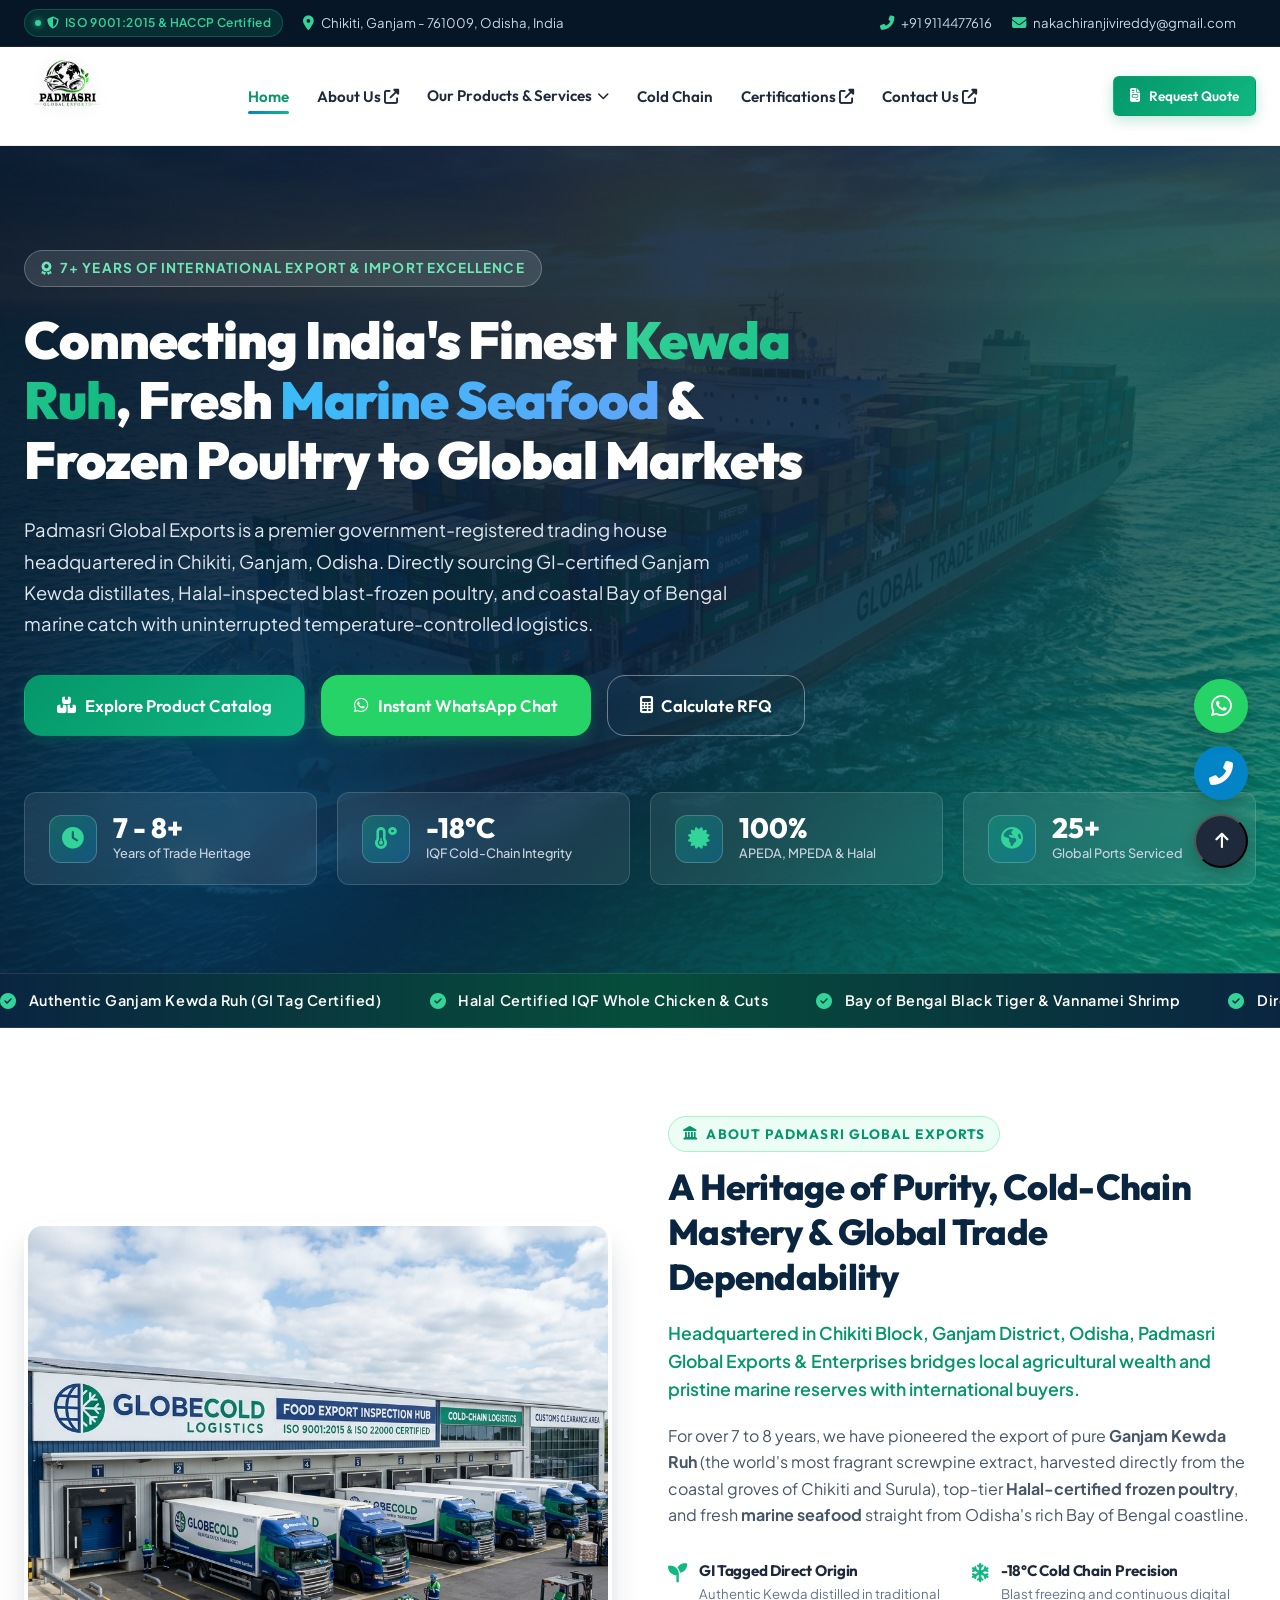
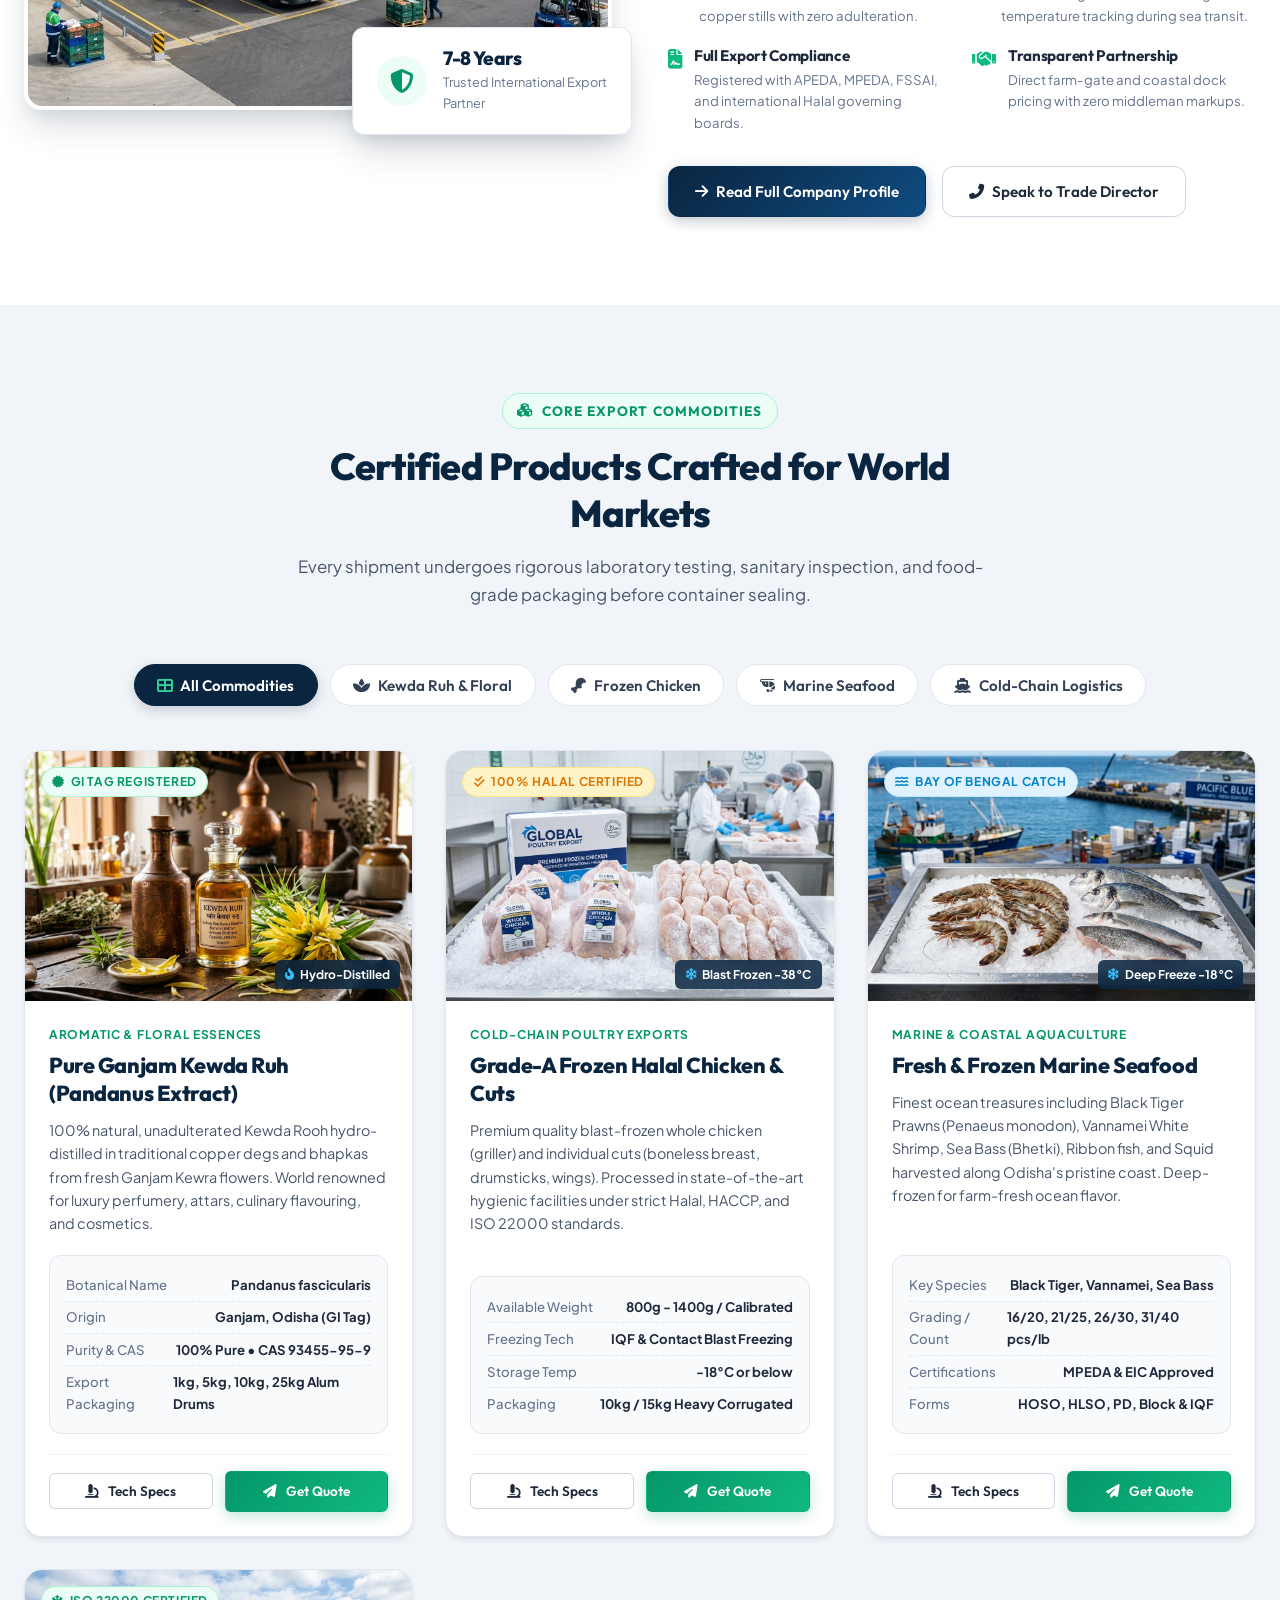
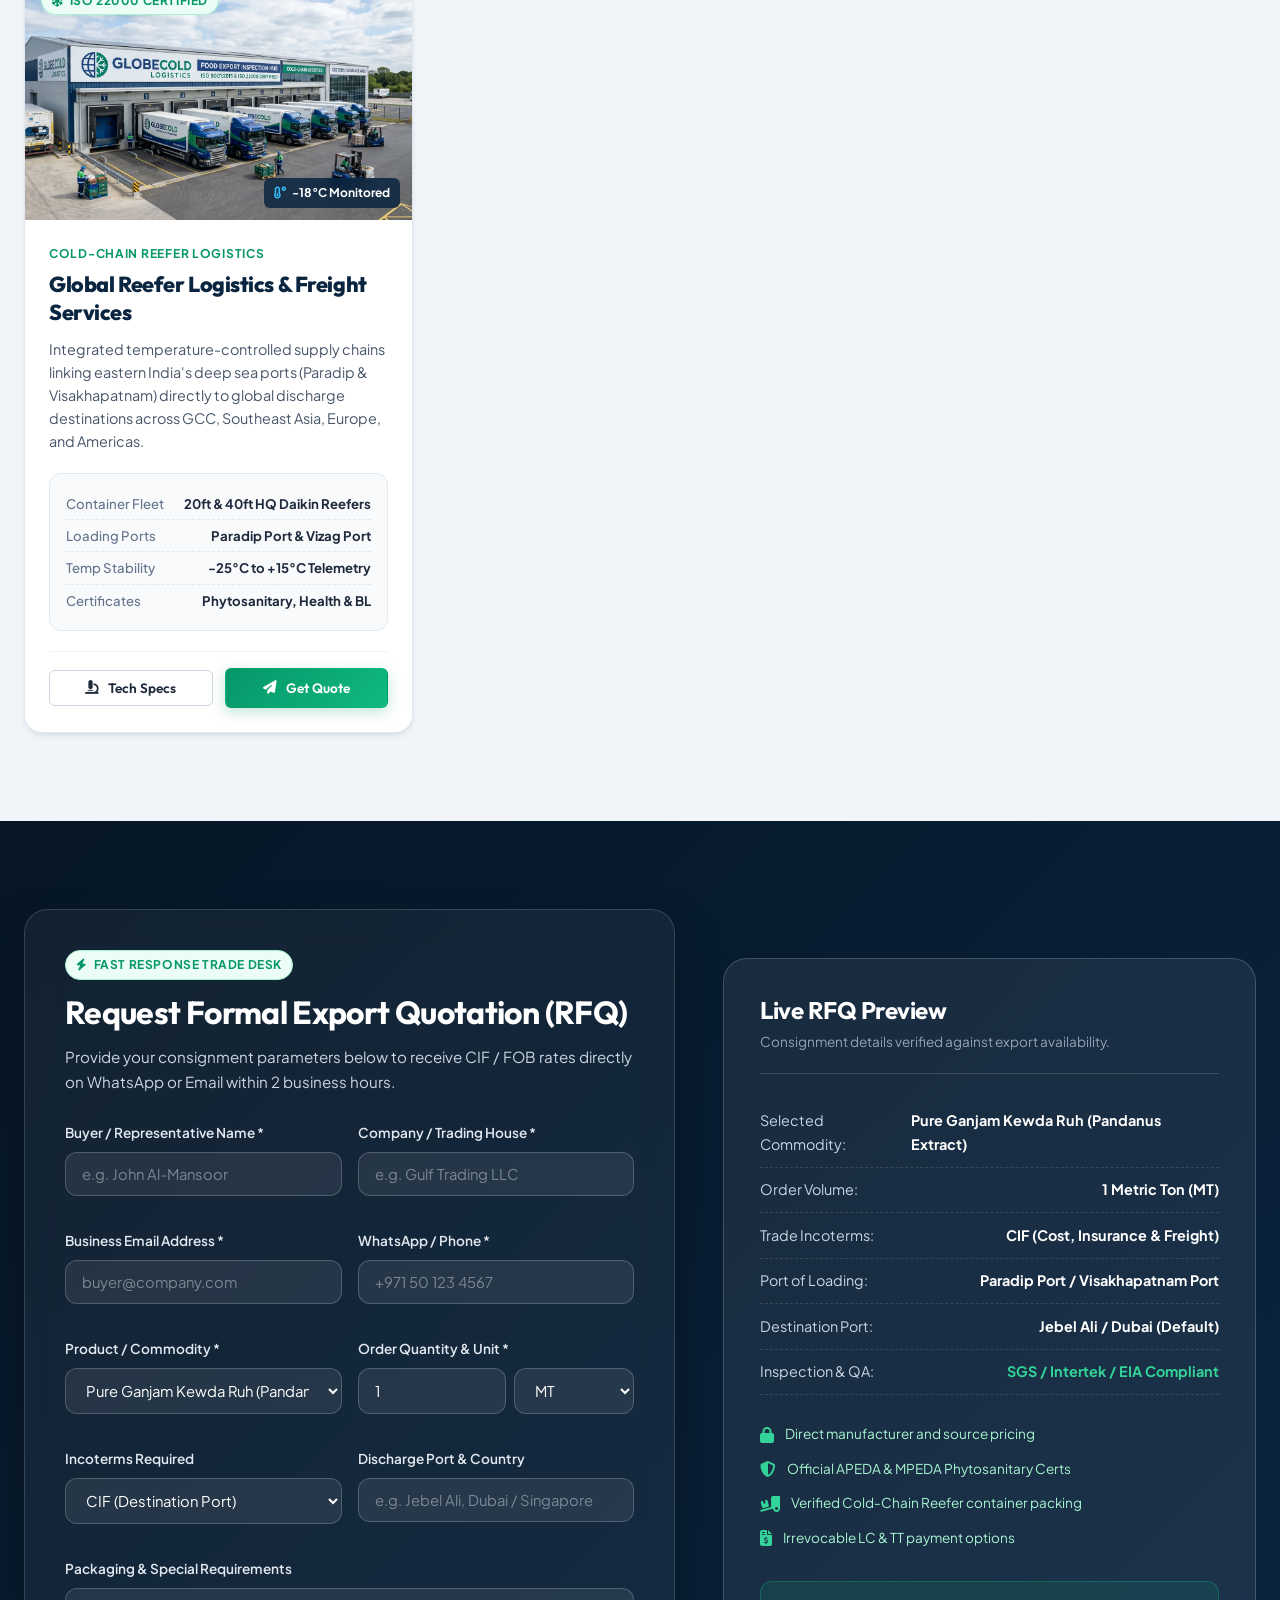
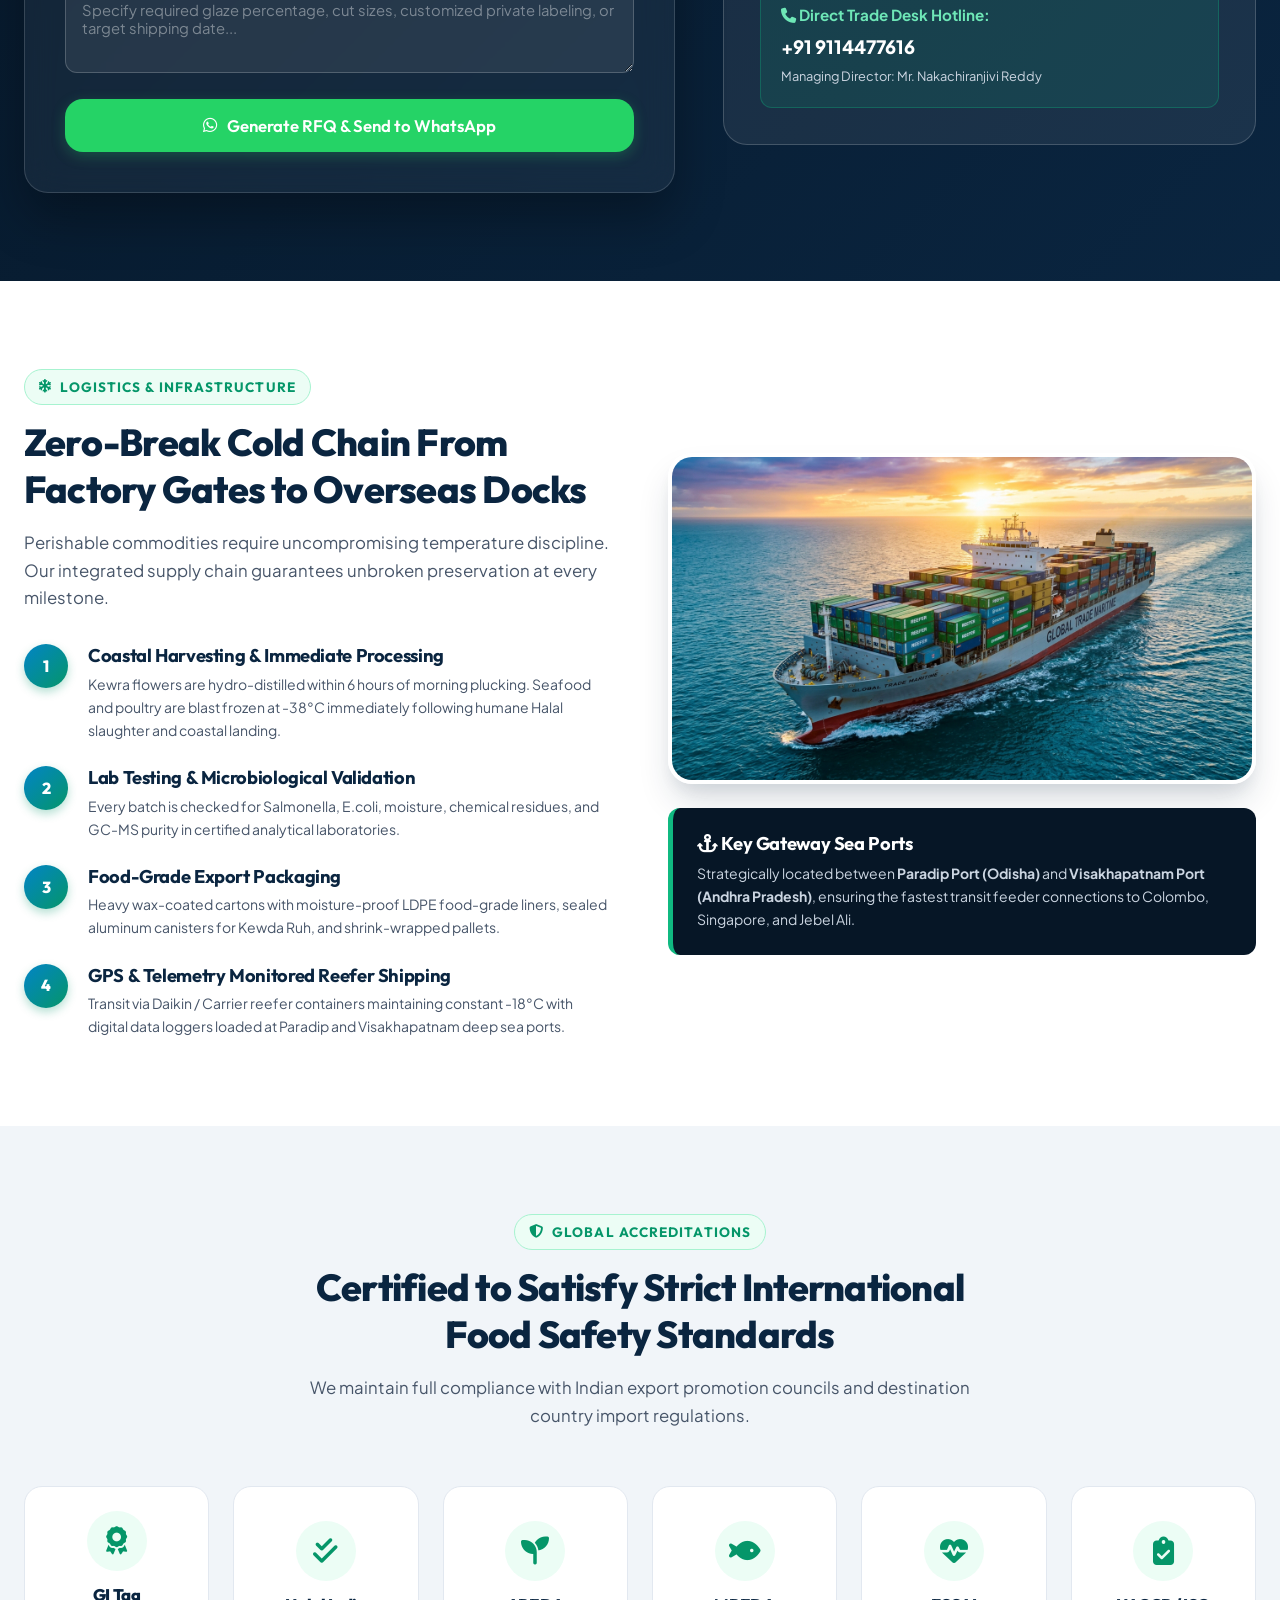
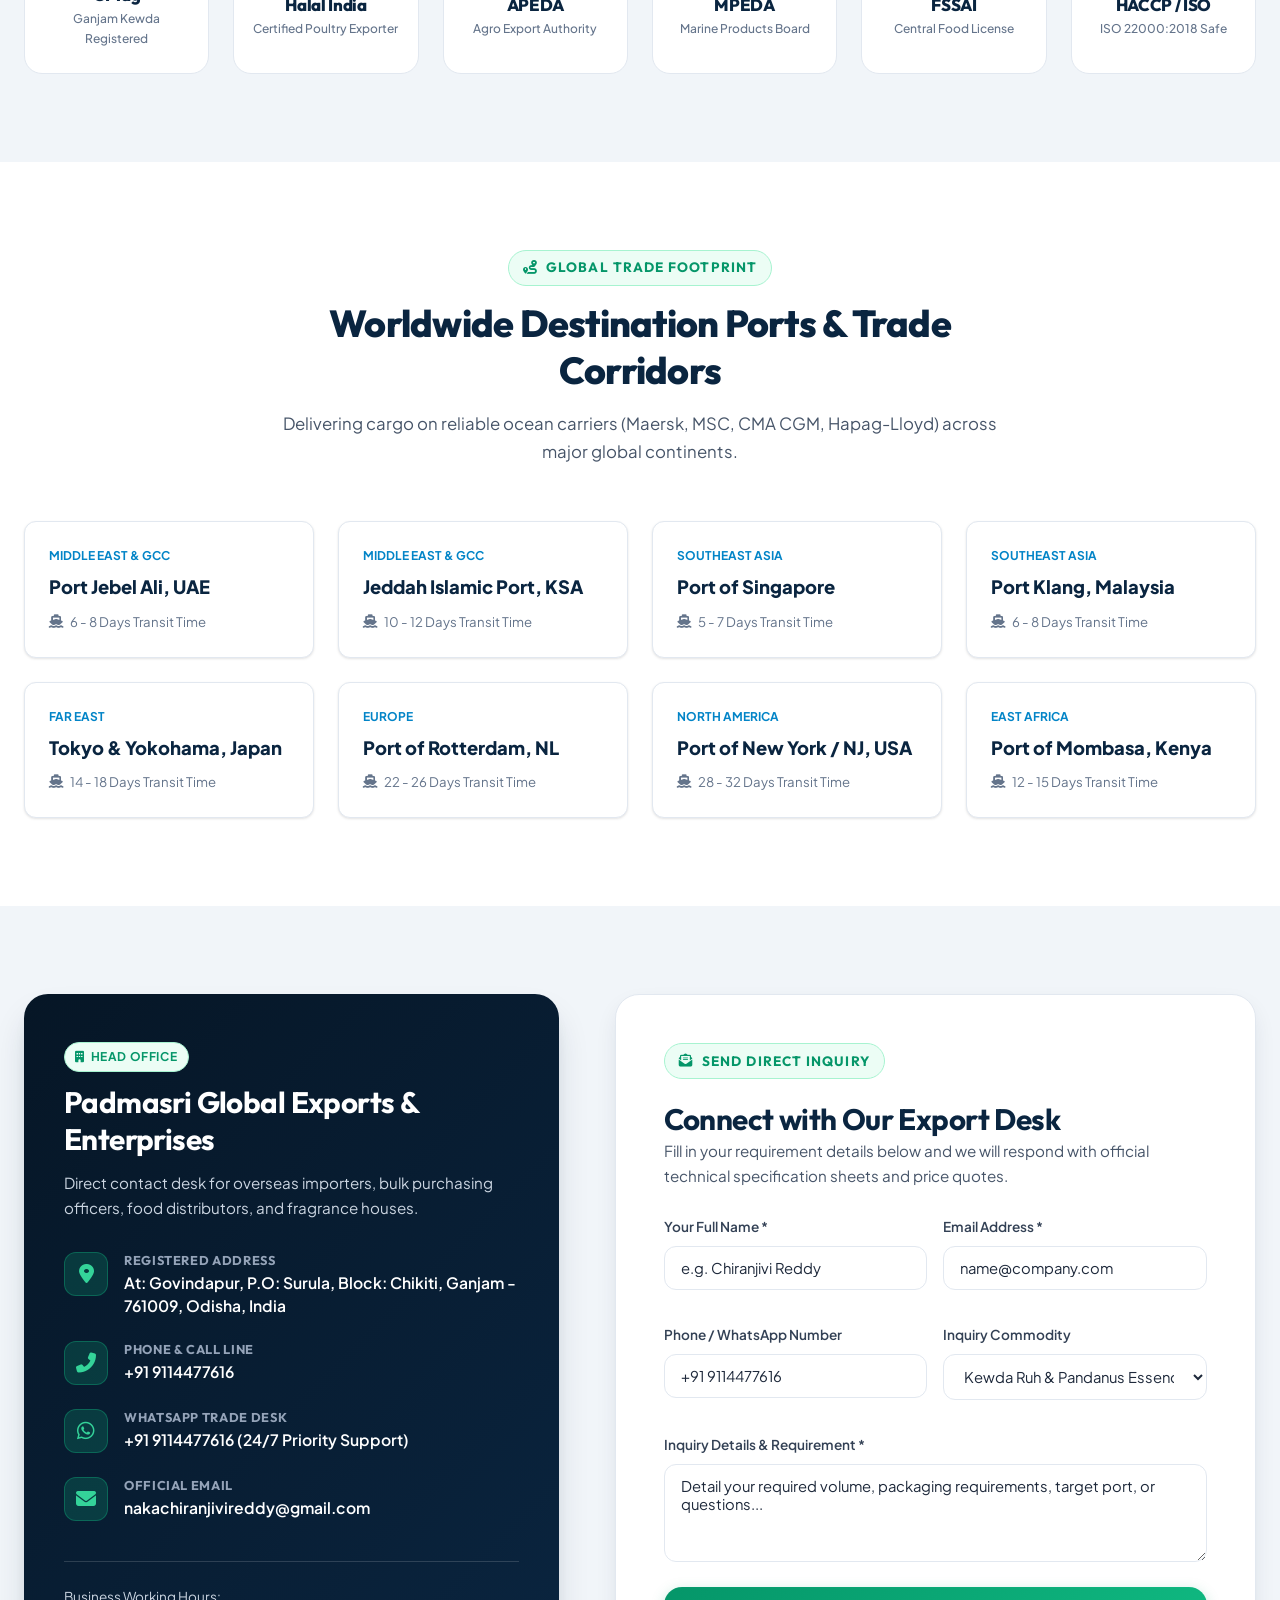
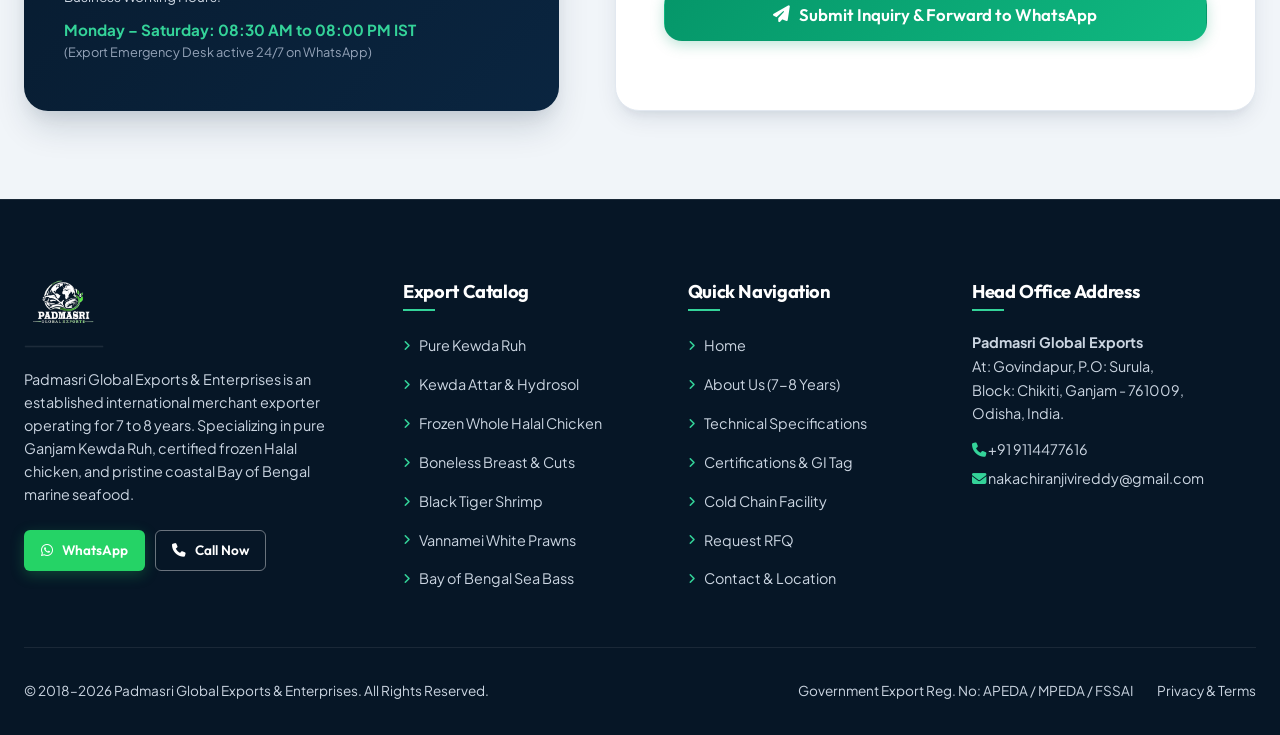
==== commit 39e59790: "Fix mobile screen overflow on RFQ and Contact cards, instant 0ms mobile menu toggle, enlarged header" ====
--- a/index.html
+++ b/index.html
@@ -50,24 +50,24 @@
         <!-- Desktop & Mobile Nav Menu -->
         <ul class="nav-menu" id="primary-menu">
           <li><a href="index.html" class="nav-link active" id="nav-home">Home</a></li>
-          <li><a href="about.html" class="nav-link" id="nav-about">About Us</a></li>
+          <li><a href="about.html" class="nav-link" id="nav-about" target="_blank" rel="noopener">About Us <i class="fa fa-external-link-alt nav-ext-icon"></i></a></li>
           
           <!-- Dropdown -->
           <li class="nav-dropdown">
-            <a href="products.html" class="nav-link nav-dropdown-toggle" id="nav-products">
-              Our Products <i class="fa fa-chevron-down"></i>
+            <a href="products.html" class="nav-link nav-dropdown-toggle" id="nav-products" target="_blank" rel="noopener">
+              Our Products &amp; Services <i class="fa fa-chevron-down"></i>
             </a>
             <ul class="nav-dropdown-menu">
-              <li><a href="products.html#kewda" class="nav-dropdown-item"><i class="fa fa-spa"></i> Pure Kewda Ruh &amp; Extracts</a></li>
-              <li><a href="products.html#chicken" class="nav-dropdown-item"><i class="fa fa-drumstick-bite"></i> Frozen Halal Chicken</a></li>
-              <li><a href="products.html#seafood" class="nav-dropdown-item"><i class="fa fa-shrimp"></i> Marine Seafood &amp; Prawns</a></li>
-              <li><a href="products.html#logistics" class="nav-dropdown-item"><i class="fa fa-ship"></i> Cold-Chain Reefer Logistics</a></li>
+              <li><a href="products.html#kewda" class="nav-dropdown-item" target="_blank" rel="noopener"><i class="fa fa-spa"></i> Pure Kewda Ruh &amp; Extracts <i class="fa fa-external-link-alt nav-ext-icon"></i></a></li>
+              <li><a href="products.html#chicken" class="nav-dropdown-item" target="_blank" rel="noopener"><i class="fa fa-drumstick-bite"></i> Frozen Halal Chicken <i class="fa fa-external-link-alt nav-ext-icon"></i></a></li>
+              <li><a href="products.html#seafood" class="nav-dropdown-item" target="_blank" rel="noopener"><i class="fa fa-shrimp"></i> Marine Seafood &amp; Prawns <i class="fa fa-external-link-alt nav-ext-icon"></i></a></li>
+              <li><a href="products.html#logistics" class="nav-dropdown-item" target="_blank" rel="noopener"><i class="fa fa-ship"></i> Cold-Chain Reefer Logistics <i class="fa fa-external-link-alt nav-ext-icon"></i></a></li>
             </ul>
           </li>
 
           <li><a href="#cold-chain" class="nav-link" id="nav-coldchain">Cold Chain</a></li>
-          <li><a href="certifications.html" class="nav-link" id="nav-certs">Certifications</a></li>
-          <li><a href="contact.html" class="nav-link" id="nav-contact">Contact Us</a></li>
+          <li><a href="certifications.html" class="nav-link" id="nav-certs" target="_blank" rel="noopener">Certifications <i class="fa fa-external-link-alt nav-ext-icon"></i></a></li>
+          <li><a href="contact.html" class="nav-link" id="nav-contact" target="_blank" rel="noopener">Contact Us <i class="fa fa-external-link-alt nav-ext-icon"></i></a></li>
         </ul>
 
         <!-- Action CTAs -->
@@ -472,7 +472,7 @@
         <!-- Form Left -->
         <div class="rfq-form-card">
           <span class="badge badge-green" style="margin-bottom: 0.75rem;"><i class="fa fa-bolt"></i> Fast Response Trade Desk</span>
-          <h2 style="color: var(--white); font-size: 2rem; margin-bottom: 0.75rem;">Request Formal Export Quotation (RFQ)</h2>
+          <h2 class="rfq-title">Request Formal Export Quotation (RFQ)</h2>
           <p style="color: #CBD5E1; font-size: 0.95rem; margin-bottom: 1.75rem;">
             Provide your consignment parameters below to receive CIF / FOB rates directly on WhatsApp or Email within 2 business hours.
           </p>
@@ -549,8 +549,8 @@
               <textarea id="rfq-notes" class="form-textarea" placeholder="Specify required glaze percentage, cut sizes, customized private labeling, or target shipping date..."></textarea>
             </div>
 
-            <button type="submit" class="btn btn-whatsapp btn-lg" style="width: 100%;" id="btn-submit-rfq">
-              <i class="fab fa-whatsapp"></i> Generate RFQ &amp; Send to Export Director (+91 9114477616)
+            <button type="submit" class="btn btn-whatsapp btn-lg btn-rfq-submit" style="width: 100%;" id="btn-submit-rfq">
+              <i class="fab fa-whatsapp"></i> Generate RFQ &amp; Send to WhatsApp
             </button>
           </form>
         </div>
--- a/css/style.css
+++ b/css/style.css
@@ -236,15 +236,17 @@
 }
 
 .brand-logo img {
-  height: 64px;
+  height: 74px;
   width: auto;
-  max-width: 190px;
+  max-width: 230px;
   object-fit: contain;
-  transition: transform var(--transition-fast);
+  transition: transform 0.25s cubic-bezier(0.34, 1.56, 0.64, 1), filter 0.25s ease;
+  filter: drop-shadow(0 2px 8px rgba(10, 37, 64, 0.08));
 }
 
 .brand-logo:hover img {
-  transform: scale(1.03);
+  transform: scale(1.05);
+  filter: drop-shadow(0 4px 14px rgba(16, 185, 129, 0.22));
 }
 
 .nav-menu {
@@ -379,9 +381,21 @@
   border-radius: var(--radius-md);
   border: 1.5px solid transparent;
   cursor: pointer;
-  transition: all var(--transition-normal);
+  transition: transform 0.22s cubic-bezier(0.34, 1.56, 0.64, 1), box-shadow 0.22s ease, background 0.22s ease;
   text-decoration: none;
-  white-space: nowrap;
+  white-space: normal;
+  word-break: normal;
+  text-align: center;
+  max-width: 100%;
+  box-sizing: border-box;
+}
+
+.btn:hover {
+  transform: translateY(-2.5px) scale(1.02);
+}
+
+.btn:active {
+  transform: scale(0.97);
 }
 
 .btn-primary {
@@ -1082,6 +1096,21 @@
   grid-template-columns: 1.1fr 0.9fr;
   gap: 3rem;
   align-items: center;
+  width: 100%;
+}
+
+.rfq-container > * {
+  min-width: 0;
+  max-width: 100%;
+  width: 100%;
+}
+
+.rfq-title, .rfq-heading {
+  color: var(--white);
+  font-size: 2rem;
+  margin-bottom: 0.75rem;
+  word-break: break-word;
+  overflow-wrap: break-word;
 }
 
 .rfq-form-card {
@@ -1092,6 +1121,18 @@
   border-radius: var(--radius-xl);
   padding: 2.5rem;
   box-shadow: 0 25px 50px rgba(0, 0, 0, 0.3);
+  min-width: 0;
+  max-width: 100%;
+  width: 100%;
+  box-sizing: border-box;
+  overflow: hidden;
+}
+
+.rfq-summary-card {
+  min-width: 0;
+  max-width: 100%;
+  width: 100%;
+  box-sizing: border-box;
 }
 
 .form-grid-2 {
@@ -1099,6 +1140,7 @@
   grid-template-columns: 1fr 1fr;
   gap: 1rem;
   margin-bottom: 1rem;
+  width: 100%;
 }
 
 .form-group {
@@ -1393,6 +1435,13 @@
   display: grid;
   grid-template-columns: 1fr 1.2fr;
   gap: 3.5rem;
+  width: 100%;
+}
+
+.contact-grid > * {
+  min-width: 0;
+  max-width: 100%;
+  width: 100%;
 }
 
 .contact-info-panel {
@@ -1404,18 +1453,26 @@
   flex-direction: column;
   justify-content: space-between;
   box-shadow: var(--shadow-xl);
+  min-width: 0;
+  max-width: 100%;
+  width: 100%;
+  box-sizing: border-box;
+  overflow: hidden;
+  word-break: break-word;
 }
 
 .contact-info-top h3 {
   color: var(--white);
   font-size: 1.85rem;
   margin-bottom: 0.75rem;
+  word-break: break-word;
 }
 
 .contact-info-top p {
   color: #CBD5E1;
   font-size: 0.95rem;
   margin-bottom: 2rem;
+  word-break: break-word;
 }
 
 .contact-items-list {
@@ -1423,12 +1480,15 @@
   flex-direction: column;
   gap: 1.5rem;
   margin-bottom: 2.5rem;
+  width: 100%;
 }
 
 .contact-item {
   display: flex;
   align-items: flex-start;
   gap: 1rem;
+  min-width: 0;
+  max-width: 100%;
 }
 
 .contact-icon {
@@ -1445,6 +1505,13 @@
   flex-shrink: 0;
 }
 
+.contact-details {
+  min-width: 0;
+  max-width: calc(100% - 56px);
+  flex: 1;
+  overflow: hidden;
+}
+
 .contact-details h5 {
   color: #94A3B8;
   font-size: 0.8rem;
@@ -1455,8 +1522,12 @@
 
 .contact-details a, .contact-details span {
   color: var(--white);
-  font-size: 1rem;
+  font-size: 0.98rem;
   font-weight: 600;
+  display: block;
+  word-break: break-word;
+  overflow-wrap: anywhere;
+  line-height: 1.45;
 }
 
 .contact-details a:hover {
@@ -1470,6 +1541,11 @@
   padding: 3rem;
   border: 1px solid var(--slate-200);
   box-shadow: var(--shadow-lg);
+  min-width: 0;
+  max-width: 100%;
+  width: 100%;
+  box-sizing: border-box;
+  overflow: hidden;
 }
 
 /* ==========================================================================
@@ -1812,8 +1888,8 @@
   }
 
   .brand-logo img {
-    height: 52px;
-    max-width: 150px;
+    height: 64px !important;
+    max-width: 200px !important;
   }
 
   .mobile-toggle {
@@ -1829,6 +1905,7 @@
     font-size: 1.35rem;
     cursor: pointer;
     transition: all var(--transition-fast);
+    -webkit-tap-highlight-color: transparent;
   }
 
   .mobile-toggle:hover, .mobile-toggle:focus {
@@ -1837,29 +1914,36 @@
     border-color: var(--primary-blue);
   }
 
-  /* Full-width responsive mobile navigation menu */
+  /* Full-width responsive mobile navigation menu with 0ms transition */
   .nav-menu {
     position: fixed;
-    top: 66px;
+    top: 72px;
     left: 0;
     width: 100%;
-    height: calc(100vh - 66px);
+    height: calc(100vh - 72px);
     background: #ffffff;
     flex-direction: column;
     align-items: stretch;
     gap: 0;
-    padding: 1.25rem 1.5rem 4rem;
-    box-shadow: 0 25px 50px rgba(0, 0, 0, 0.2);
+    padding: 1rem 1.25rem 5rem;
+    box-shadow: 0 25px 50px rgba(0, 0, 0, 0.25);
     border-top: 3px solid var(--primary-green);
     overflow-y: auto;
     -webkit-overflow-scrolling: touch;
-    display: none;
     z-index: 1050;
+    display: flex;
+    opacity: 0;
+    visibility: hidden;
+    transform: translateY(-16px);
+    pointer-events: none;
+    transition: opacity 0.16s ease-out, transform 0.18s cubic-bezier(0.16, 1, 0.3, 1), visibility 0.16s;
   }
 
   .nav-menu.open {
-    display: flex;
-    animation: slideDownMenu 0.25s ease-out forwards;
+    opacity: 1;
+    visibility: visible;
+    transform: translateY(0);
+    pointer-events: auto;
   }
 
   .nav-menu > li {
@@ -1871,7 +1955,7 @@
     display: flex;
     align-items: center;
     justify-content: space-between;
-    padding: 1rem 0.25rem;
+    padding: 0.95rem 0.25rem;
     font-size: 1.05rem;
     font-weight: 700;
     color: var(--primary-blue);
@@ -1879,6 +1963,13 @@
 
   .nav-link::after {
     display: none;
+  }
+
+  .nav-ext-icon {
+    font-size: 0.75rem;
+    opacity: 0.6;
+    margin-left: auto;
+    color: var(--primary-green);
   }
 
   .nav-dropdown-menu {
@@ -1890,15 +1981,18 @@
     border: 1px solid var(--slate-200);
     border-radius: var(--radius-md);
     background: var(--slate-50);
-    padding: 0.5rem 0;
-    margin: 0.25rem 0 0.85rem;
+    padding: 0.4rem 0;
+    margin: 0.2rem 0 0.75rem;
   }
 
   .nav-dropdown-item {
-    padding: 0.75rem 1rem;
+    padding: 0.7rem 0.9rem;
     font-size: 0.925rem;
     color: var(--slate-700);
     border-bottom: 1px solid var(--slate-200);
+    display: flex;
+    align-items: center;
+    justify-content: space-between;
   }
 
   .nav-dropdown-item:last-child {
@@ -1910,7 +2004,35 @@
   .cold-chain-grid,
   .contact-grid {
     grid-template-columns: 1fr;
-    gap: 2.5rem;
+    gap: 2rem;
+    width: 100%;
+  }
+
+  .about-grid > *,
+  .rfq-container > *,
+  .cold-chain-grid > *,
+  .contact-grid > * {
+    min-width: 0;
+    max-width: 100%;
+    width: 100%;
+  }
+
+  .rfq-form-card,
+  .rfq-summary-card,
+  .contact-info-panel,
+  .contact-form-box {
+    padding: 1.5rem 1.25rem;
+    min-width: 0;
+    max-width: 100%;
+    width: 100%;
+    box-sizing: border-box;
+    overflow: hidden;
+  }
+
+  .form-grid-2 {
+    grid-template-columns: 1fr;
+    gap: 0.85rem;
+    width: 100%;
   }
 
   .hero-title {
@@ -1924,13 +2046,17 @@
 
 @media (max-width: 640px) {
   html, body {
-    overflow-x: hidden;
+    overflow-x: hidden !important;
+    width: 100%;
     max-width: 100vw;
   }
 
   .container {
     padding-left: 1rem;
     padding-right: 1rem;
+    width: 100%;
+    max-width: 100%;
+    box-sizing: border-box;
   }
 
   .site-header {
@@ -1938,8 +2064,8 @@
   }
 
   .brand-logo img {
-    height: 46px;
-    max-width: 135px;
+    height: 58px !important;
+    max-width: 180px !important;
   }
 
   #btn-request-quote {
@@ -1981,31 +2107,39 @@
   .footer-grid {
     grid-template-columns: 1fr;
     gap: 1.25rem;
+    width: 100%;
   }
 
   .section {
-    padding: 3.5rem 0;
+    padding: 3.25rem 0;
+    width: 100%;
+    overflow: hidden;
   }
 
   .section-title {
     font-size: 1.65rem;
   }
 
+  .rfq-title, .rfq-heading {
+    font-size: 1.45rem;
+    line-height: 1.3;
+  }
+
   .product-thumb {
     height: 220px;
   }
 
   .rfq-form-card {
-    padding: 1.5rem;
-  }
-
-  .form-grid-2 {
-    grid-template-columns: 1fr;
+    padding: 1.25rem 1rem;
   }
 
   .contact-info-panel,
   .contact-form-box {
-    padding: 1.5rem;
+    padding: 1.25rem 1rem;
+  }
+
+  .contact-details a, .contact-details span {
+    font-size: 0.92rem;
   }
 
   .about-badge-floating {
@@ -2015,33 +2149,82 @@
   }
 
   .floating-actions {
-    bottom: 1rem;
-    right: 1rem;
-    gap: 0.6rem;
+    bottom: 0.85rem;
+    right: 0.65rem;
+    gap: 0.45rem;
+    z-index: 990;
   }
 
   .float-btn {
-    width: 46px;
-    height: 46px;
-    font-size: 1.3rem;
-  }
-
-  /* Modal Mobile Optimization */
+    width: 44px;
+    height: 44px;
+    font-size: 1.25rem;
+  }
+
+  /* Modal Mobile Optimization with Pop-in animation */
   .modal-overlay {
-    padding: 0.75rem;
+    padding: 0.65rem;
   }
 
   .modal-content {
-    padding: 1.25rem;
+    padding: 1.25rem 1rem;
     max-height: 90vh;
     border-radius: var(--radius-lg);
+    width: 100%;
+    box-sizing: border-box;
   }
 
   .modal-banner {
-    height: 180px !important;
+    height: 175px !important;
   }
 
   .modal-banner h3 {
-    font-size: 1.3rem !important;
-  }
-}
+    font-size: 1.25rem !important;
+  }
+}
+
+/* Modal Spring Pop Animation */
+@keyframes modalSpringPop {
+  0% {
+    opacity: 0;
+    transform: scale(0.82) translateY(24px);
+  }
+  70% {
+    opacity: 1;
+    transform: scale(1.025) translateY(-4px);
+  }
+  100% {
+    opacity: 1;
+    transform: scale(1) translateY(0);
+  }
+}
+
+.modal-overlay.active .modal-content {
+  animation: modalSpringPop 0.32s cubic-bezier(0.34, 1.56, 0.64, 1) forwards;
+}
+
+/* Product Card Pop & Pulse Animations */
+.product-card {
+  cursor: pointer;
+  user-select: none;
+  transition: transform 0.28s cubic-bezier(0.34, 1.56, 0.64, 1), box-shadow 0.28s ease, border-color 0.28s ease;
+}
+
+.product-card:hover {
+  transform: translateY(-8px) scale(1.02);
+  box-shadow: 0 20px 35px -8px rgba(10, 37, 64, 0.2), 0 0 20px rgba(16, 185, 129, 0.15);
+  border-color: var(--primary-green);
+}
+
+.product-card:active {
+  transform: scale(0.97);
+}
+
+@keyframes badgePulse {
+  0%, 100% { transform: scale(1); }
+  50% { transform: scale(1.05); }
+}
+
+.badge-green, .badge-gold {
+  animation: badgePulse 3.5s infinite ease-in-out;
+}
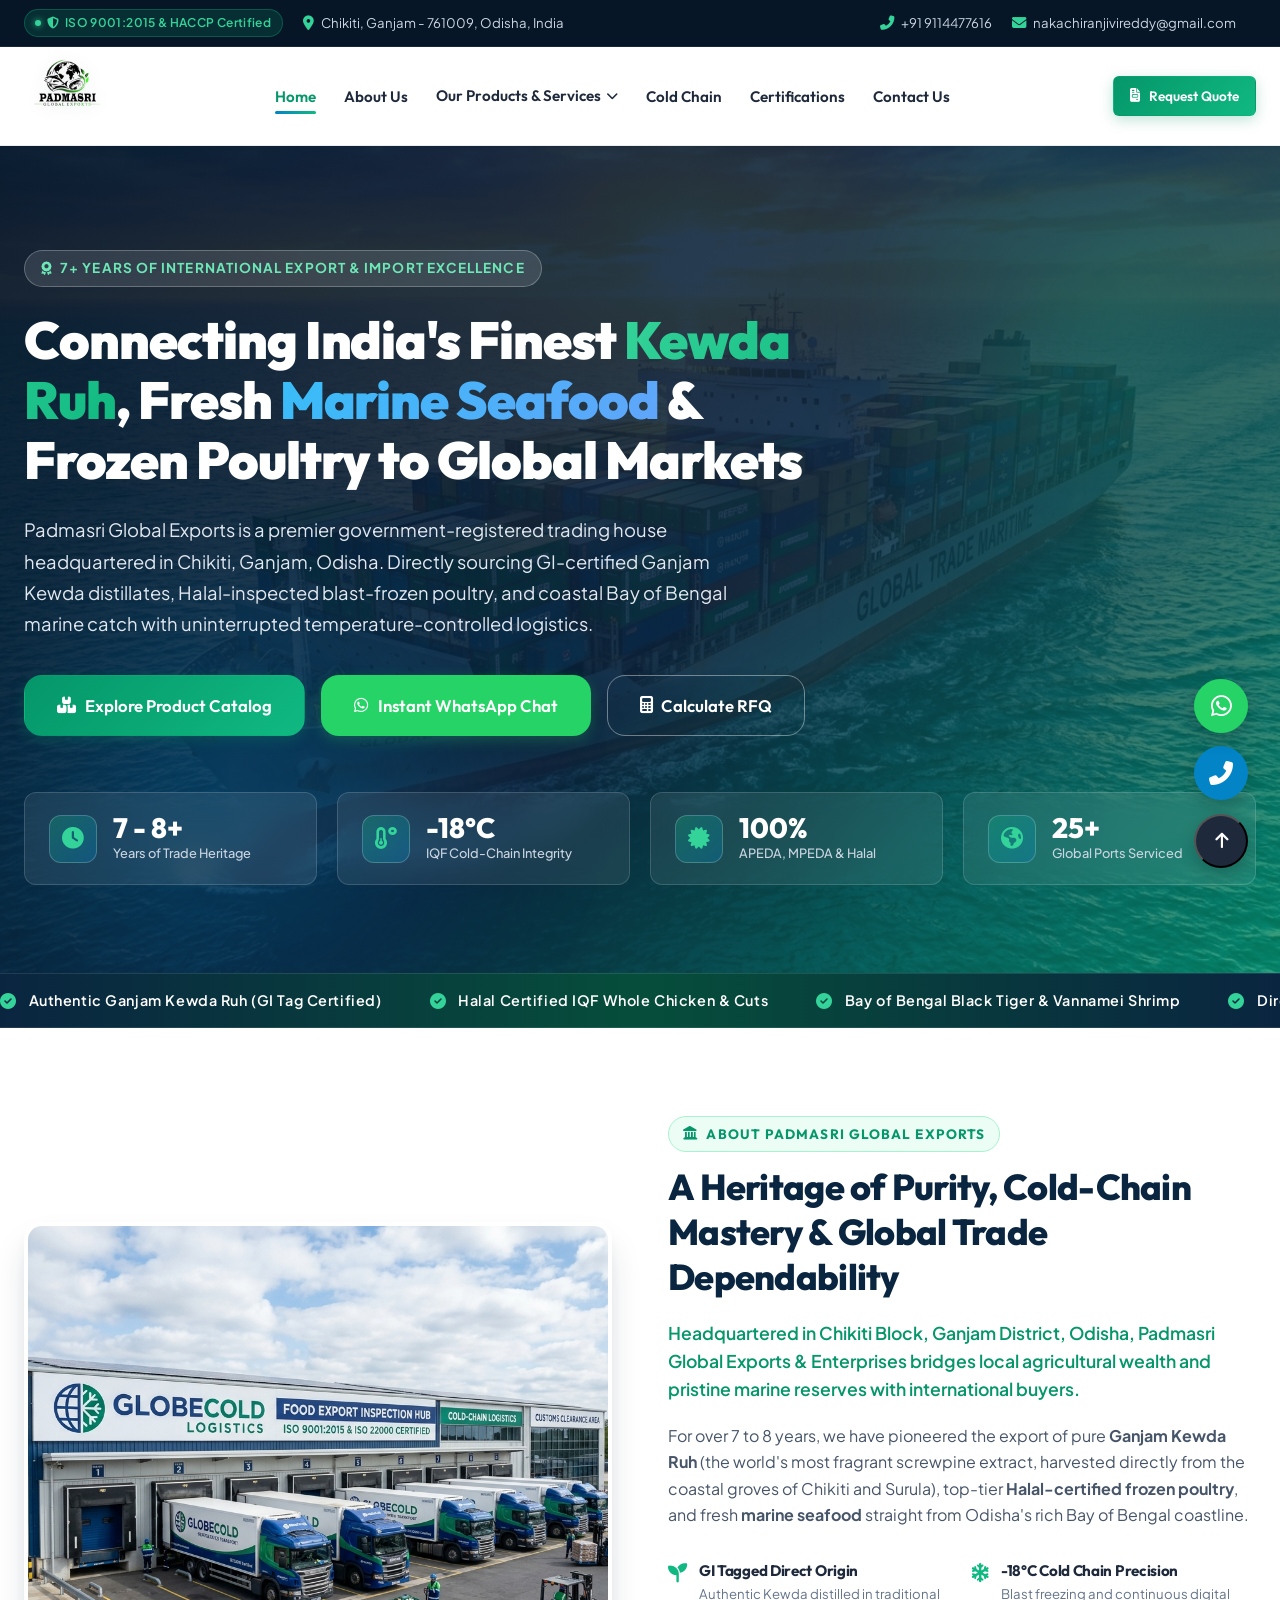
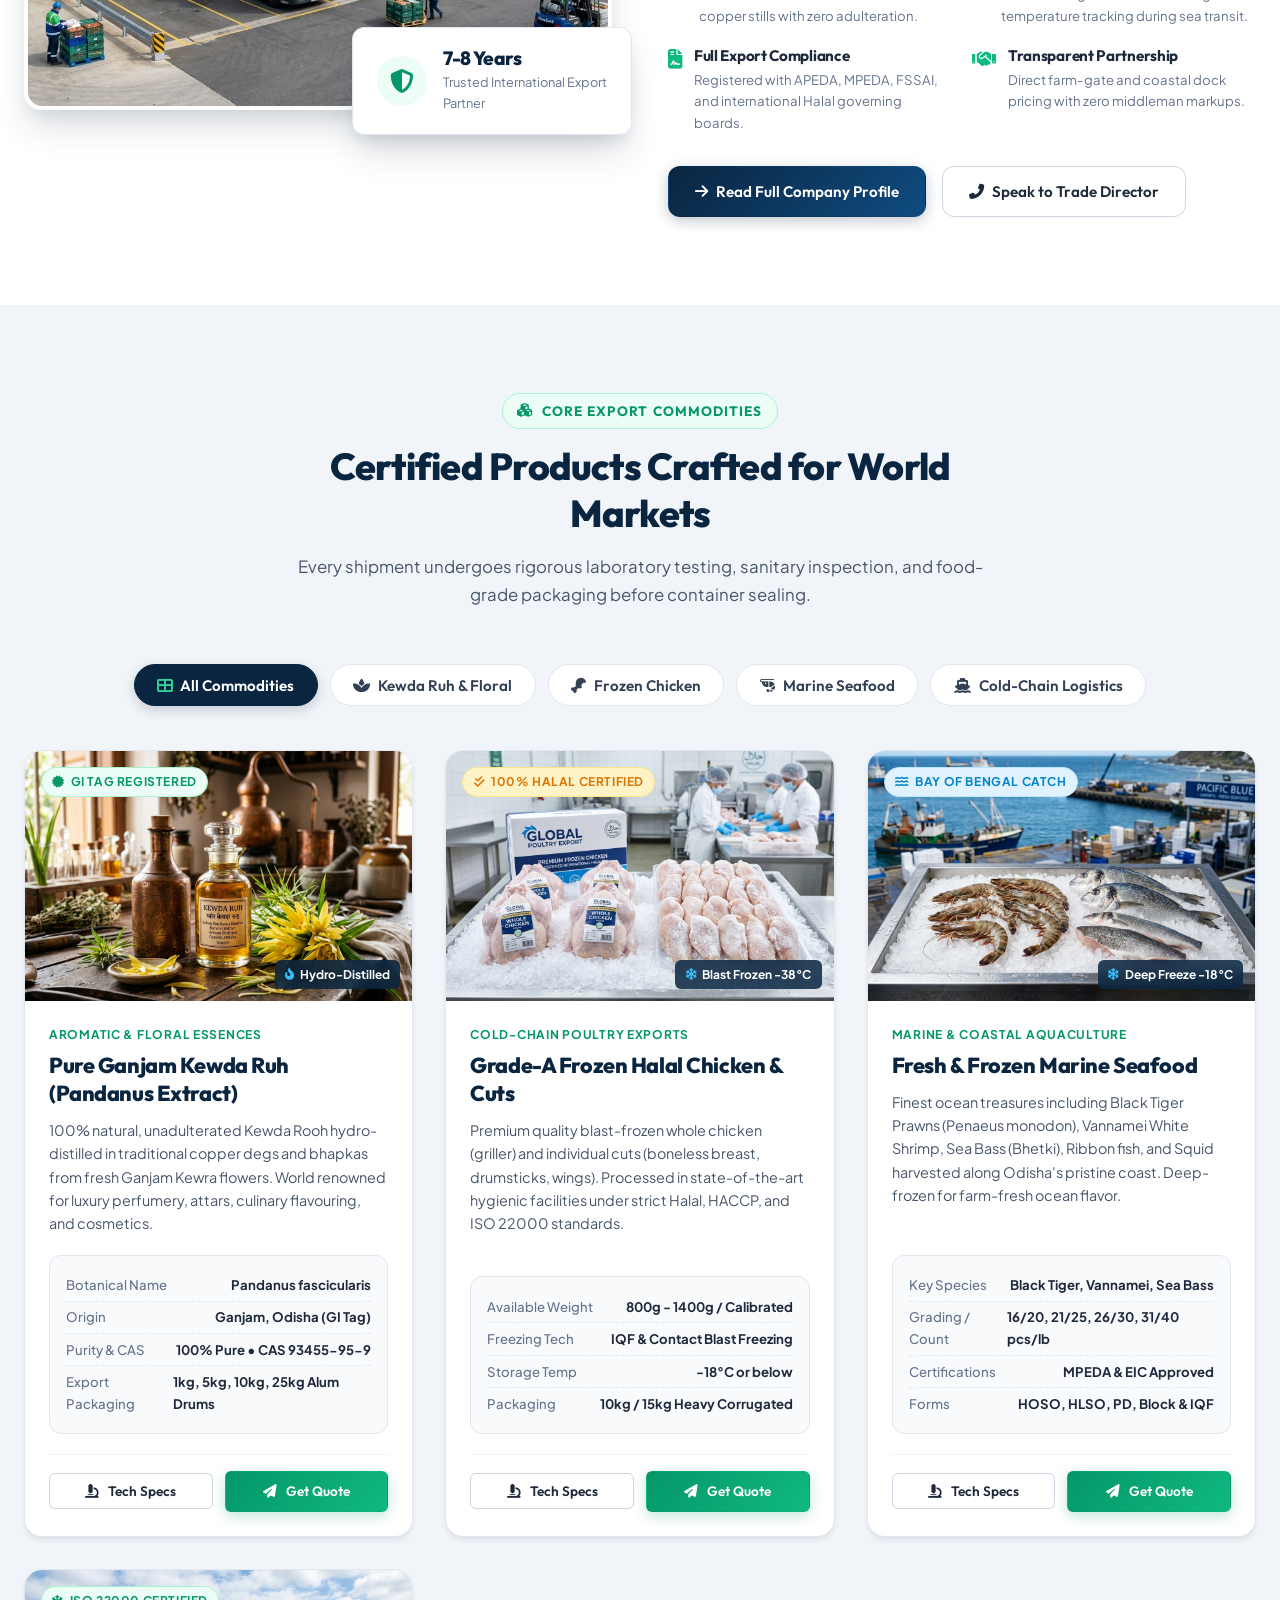
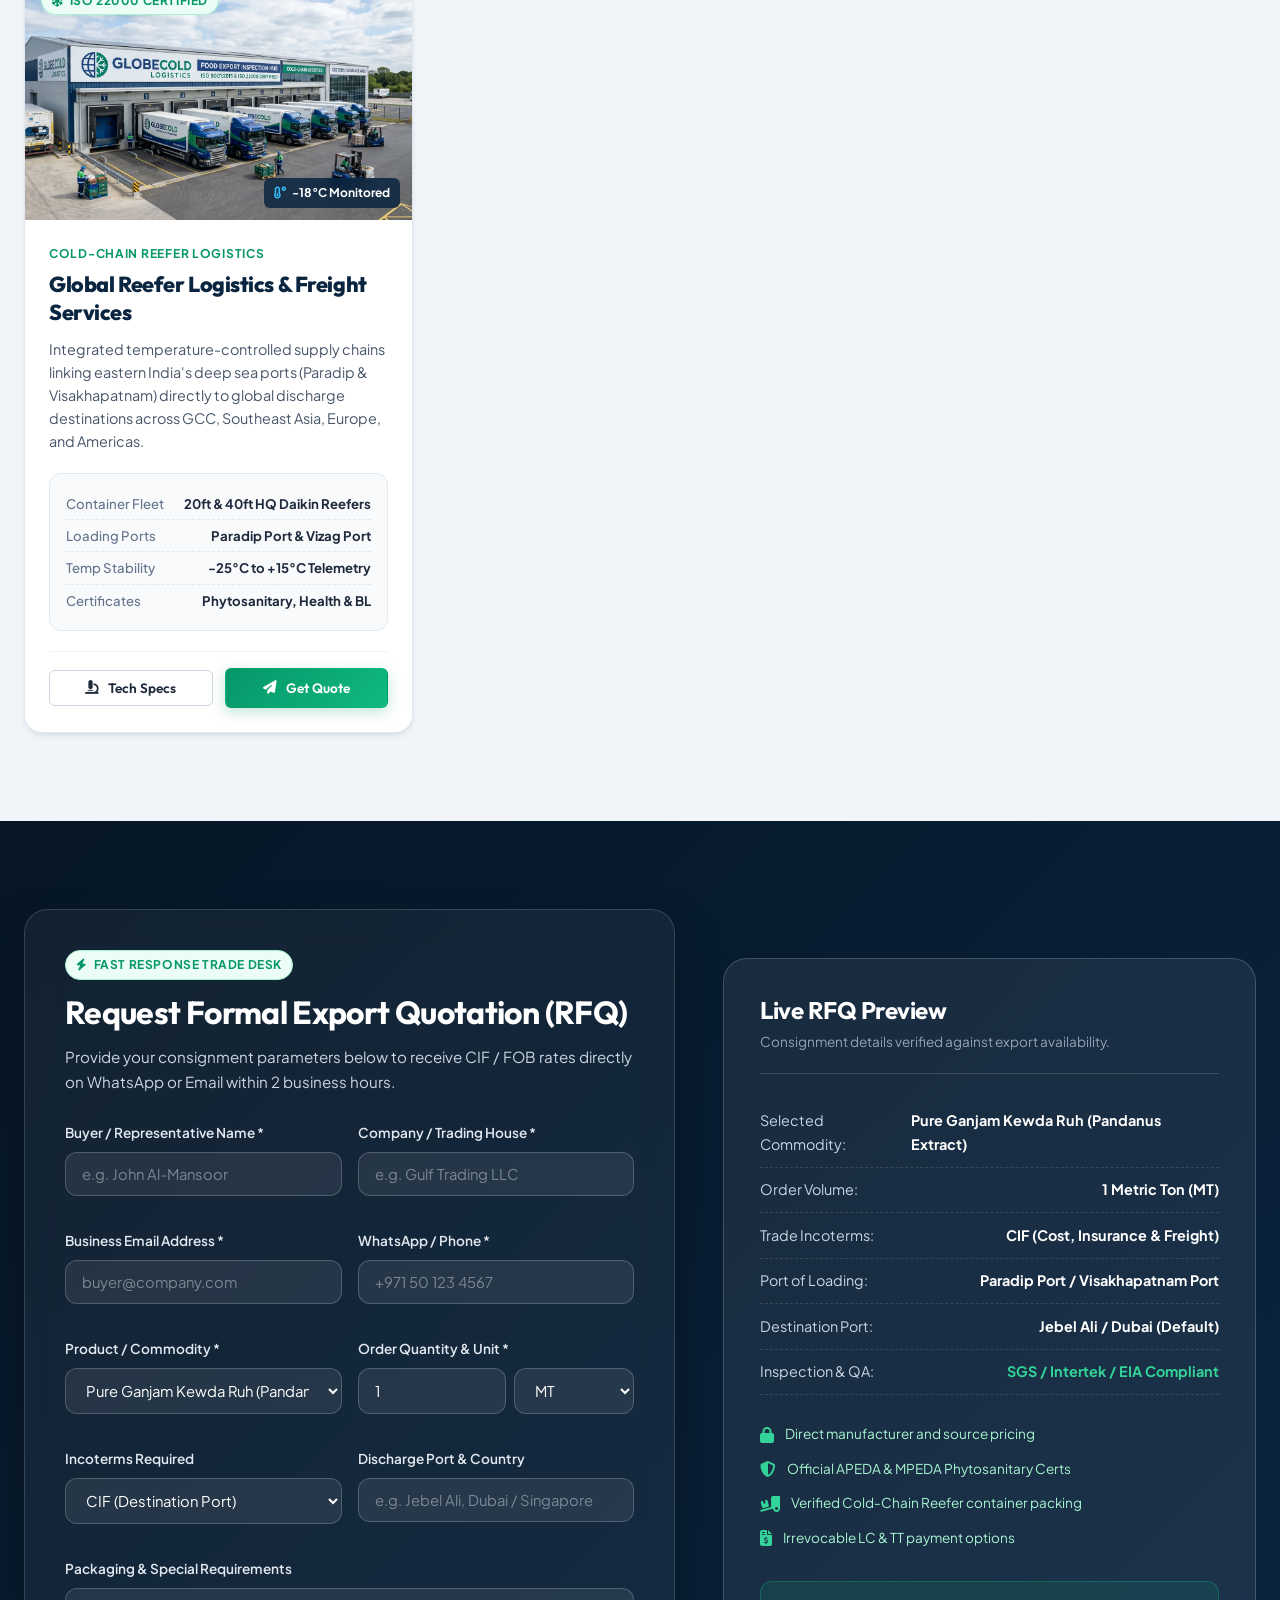
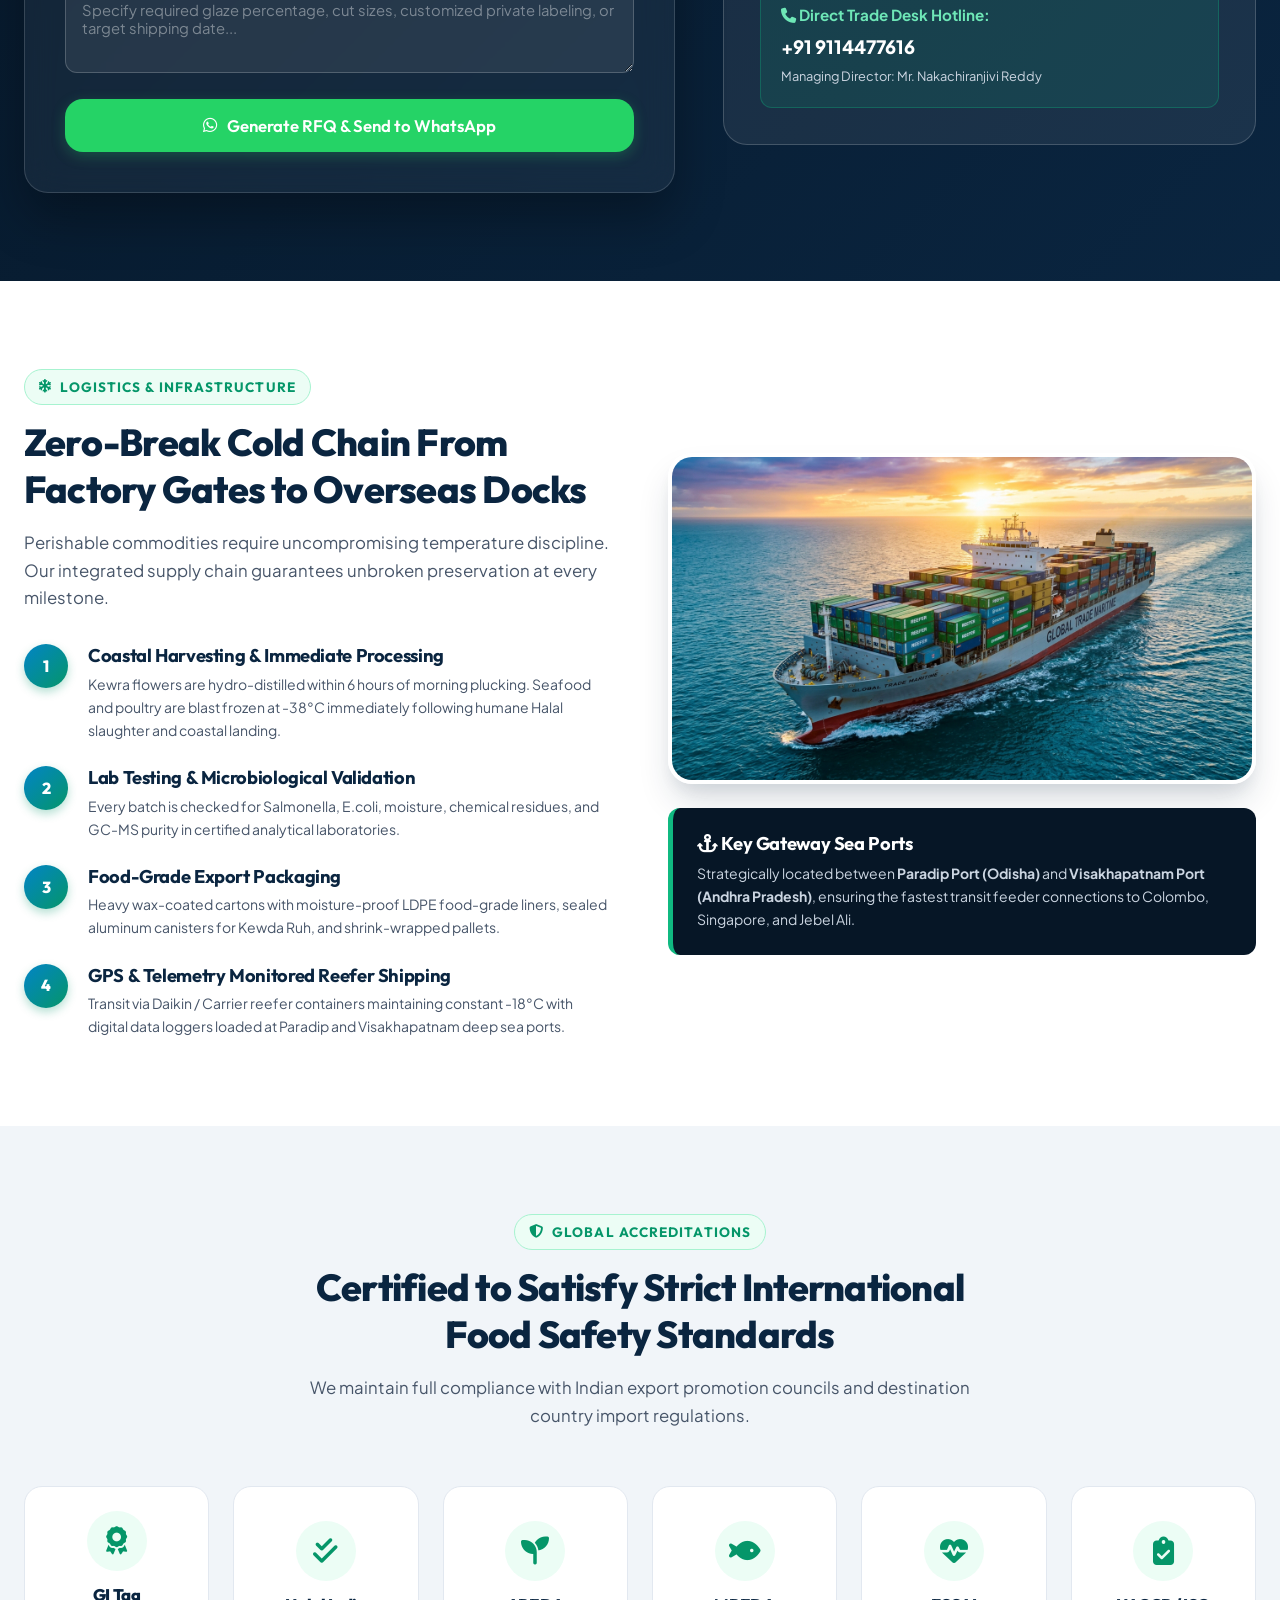
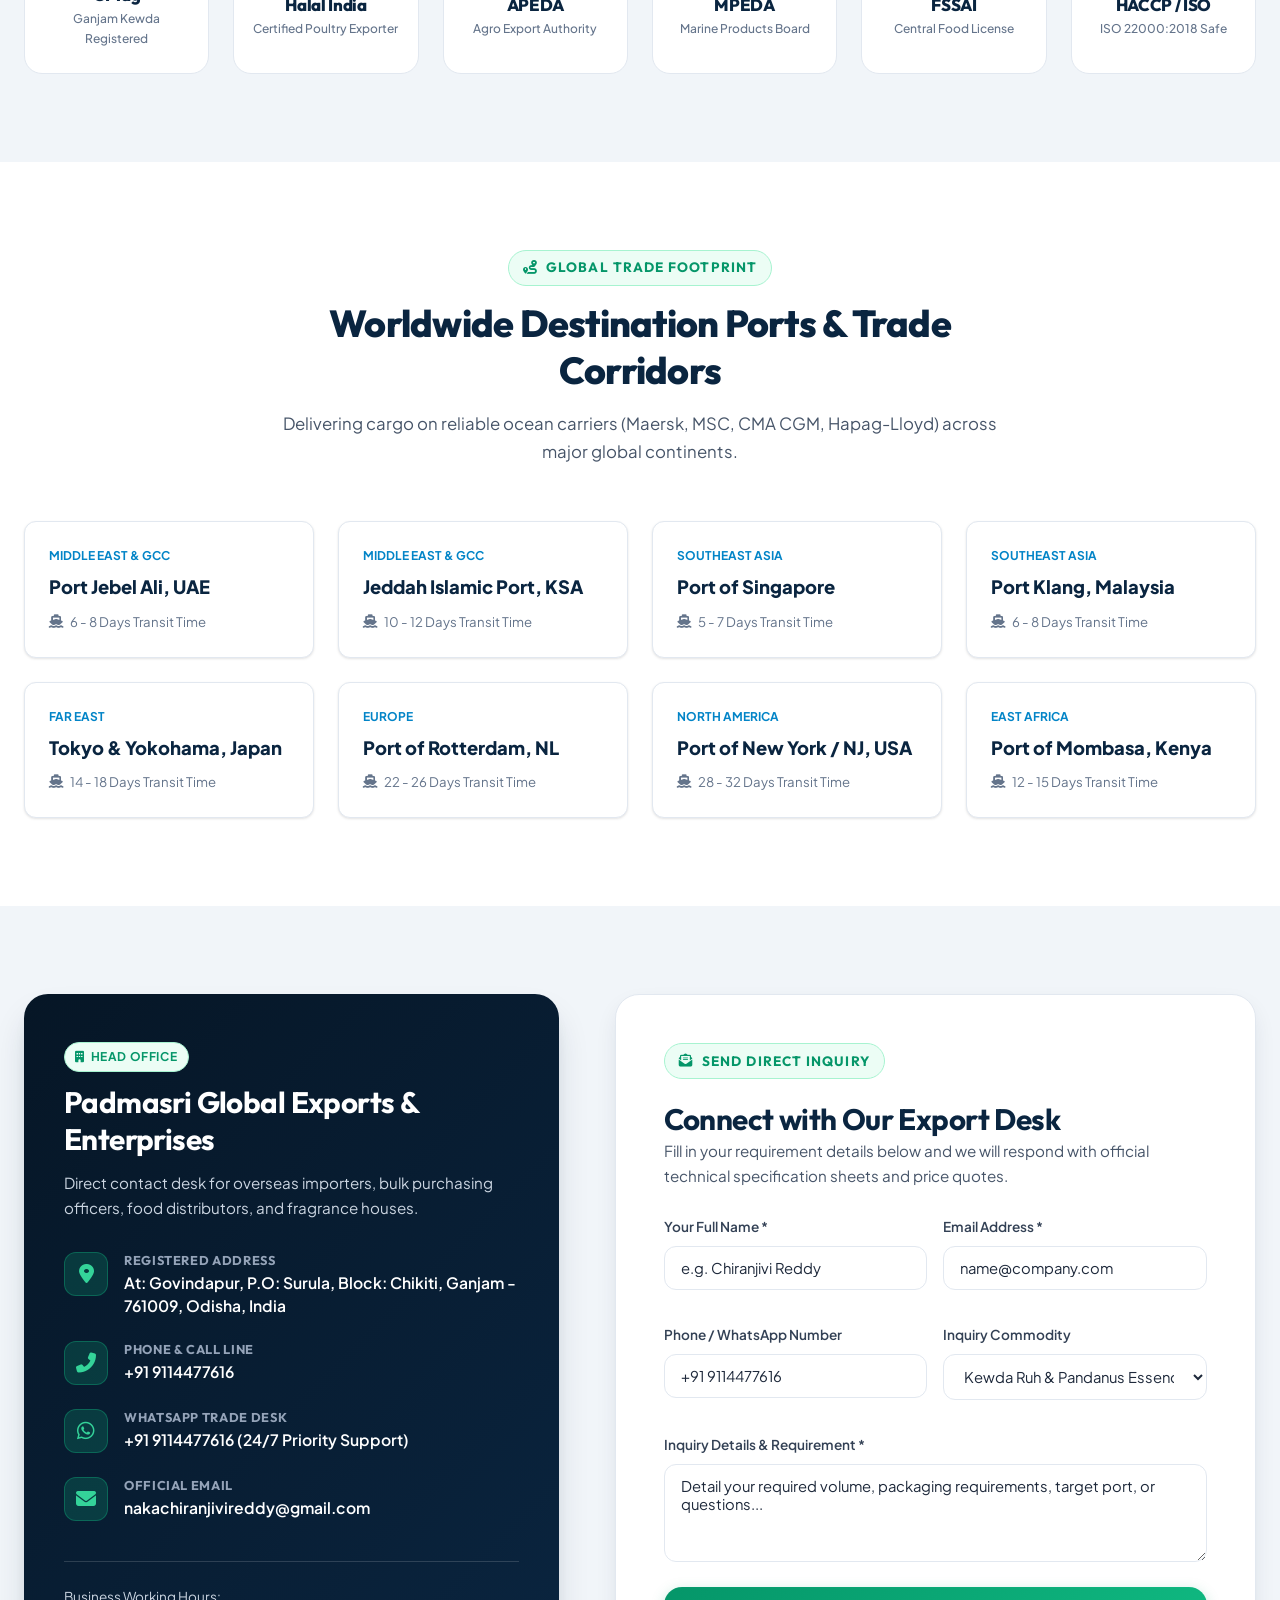
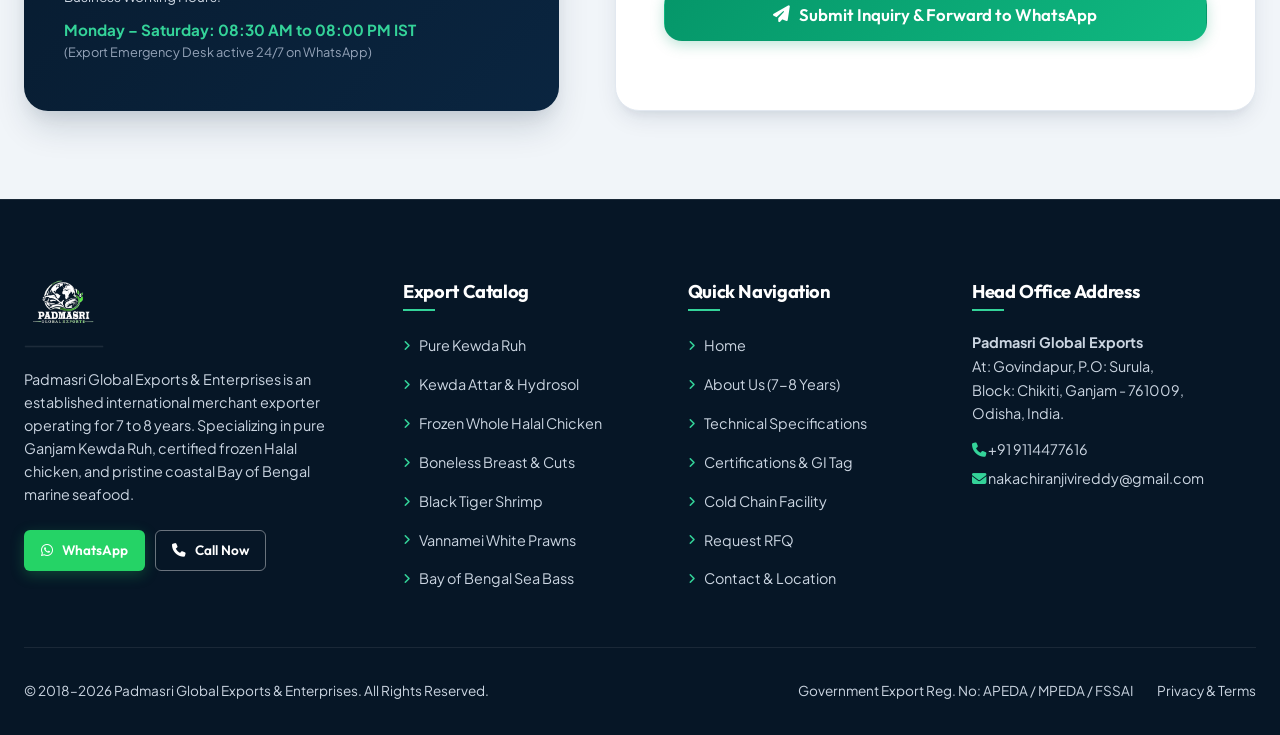
==== commit 4b00ff79: "Update header navigation to open pages in same tab instead of new tabs" ====
--- a/index.html
+++ b/index.html
@@ -50,24 +50,24 @@
         <!-- Desktop & Mobile Nav Menu -->
         <ul class="nav-menu" id="primary-menu">
           <li><a href="index.html" class="nav-link active" id="nav-home">Home</a></li>
-          <li><a href="about.html" class="nav-link" id="nav-about" target="_blank" rel="noopener">About Us <i class="fa fa-external-link-alt nav-ext-icon"></i></a></li>
+          <li><a href="about.html" class="nav-link" id="nav-about">About Us</a></li>
           
           <!-- Dropdown -->
           <li class="nav-dropdown">
-            <a href="products.html" class="nav-link nav-dropdown-toggle" id="nav-products" target="_blank" rel="noopener">
+            <a href="products.html" class="nav-link nav-dropdown-toggle" id="nav-products">
               Our Products &amp; Services <i class="fa fa-chevron-down"></i>
             </a>
             <ul class="nav-dropdown-menu">
-              <li><a href="products.html#kewda" class="nav-dropdown-item" target="_blank" rel="noopener"><i class="fa fa-spa"></i> Pure Kewda Ruh &amp; Extracts <i class="fa fa-external-link-alt nav-ext-icon"></i></a></li>
-              <li><a href="products.html#chicken" class="nav-dropdown-item" target="_blank" rel="noopener"><i class="fa fa-drumstick-bite"></i> Frozen Halal Chicken <i class="fa fa-external-link-alt nav-ext-icon"></i></a></li>
-              <li><a href="products.html#seafood" class="nav-dropdown-item" target="_blank" rel="noopener"><i class="fa fa-shrimp"></i> Marine Seafood &amp; Prawns <i class="fa fa-external-link-alt nav-ext-icon"></i></a></li>
-              <li><a href="products.html#logistics" class="nav-dropdown-item" target="_blank" rel="noopener"><i class="fa fa-ship"></i> Cold-Chain Reefer Logistics <i class="fa fa-external-link-alt nav-ext-icon"></i></a></li>
+              <li><a href="products.html#kewda" class="nav-dropdown-item"><i class="fa fa-spa"></i> Pure Kewda Ruh &amp; Extracts</a></li>
+              <li><a href="products.html#chicken" class="nav-dropdown-item"><i class="fa fa-drumstick-bite"></i> Frozen Halal Chicken</a></li>
+              <li><a href="products.html#seafood" class="nav-dropdown-item"><i class="fa fa-shrimp"></i> Marine Seafood &amp; Prawns</a></li>
+              <li><a href="products.html#logistics" class="nav-dropdown-item"><i class="fa fa-ship"></i> Cold-Chain Reefer Logistics</a></li>
             </ul>
           </li>
 
           <li><a href="#cold-chain" class="nav-link" id="nav-coldchain">Cold Chain</a></li>
-          <li><a href="certifications.html" class="nav-link" id="nav-certs" target="_blank" rel="noopener">Certifications <i class="fa fa-external-link-alt nav-ext-icon"></i></a></li>
-          <li><a href="contact.html" class="nav-link" id="nav-contact" target="_blank" rel="noopener">Contact Us <i class="fa fa-external-link-alt nav-ext-icon"></i></a></li>
+          <li><a href="certifications.html" class="nav-link" id="nav-certs">Certifications</a></li>
+          <li><a href="contact.html" class="nav-link" id="nav-contact">Contact Us</a></li>
         </ul>
 
         <!-- Action CTAs -->
--- a/css/style.css
+++ b/css/style.css
@@ -1859,6 +1859,28 @@
   gap: 2rem;
 }
 
+.vision-mission-grid {
+  display: grid;
+  grid-template-columns: repeat(3, 1fr);
+  gap: 2rem;
+  width: 100%;
+}
+
+.vision-mission-grid > * {
+  min-width: 0;
+  max-width: 100%;
+  width: 100%;
+  box-sizing: border-box;
+}
+
+.tech-spec-grid {
+  display: grid;
+  grid-template-columns: 1fr 1fr;
+  gap: 0.75rem;
+  font-size: 0.85rem;
+  width: 100%;
+}
+
 @media (max-width: 991px) {
   html, body {
     overflow-x: hidden;
@@ -1874,6 +1896,11 @@
   .cert-cards-grid {
     grid-template-columns: 1fr;
     gap: 1.5rem;
+  }
+
+  .vision-mission-grid {
+    grid-template-columns: 1fr !important;
+    gap: 1.5rem !important;
   }
 
   .site-header {
@@ -1965,13 +1992,6 @@
     display: none;
   }
 
-  .nav-ext-icon {
-    font-size: 0.75rem;
-    opacity: 0.6;
-    margin-left: auto;
-    color: var(--primary-green);
-  }
-
   .nav-dropdown-menu {
     position: static;
     opacity: 1;
@@ -2103,6 +2123,8 @@
   .products-grid,
   .cert-grid,
   .cert-cards-grid,
+  .vision-mission-grid,
+  .tech-spec-grid,
   .ports-grid,
   .footer-grid {
     grid-template-columns: 1fr;
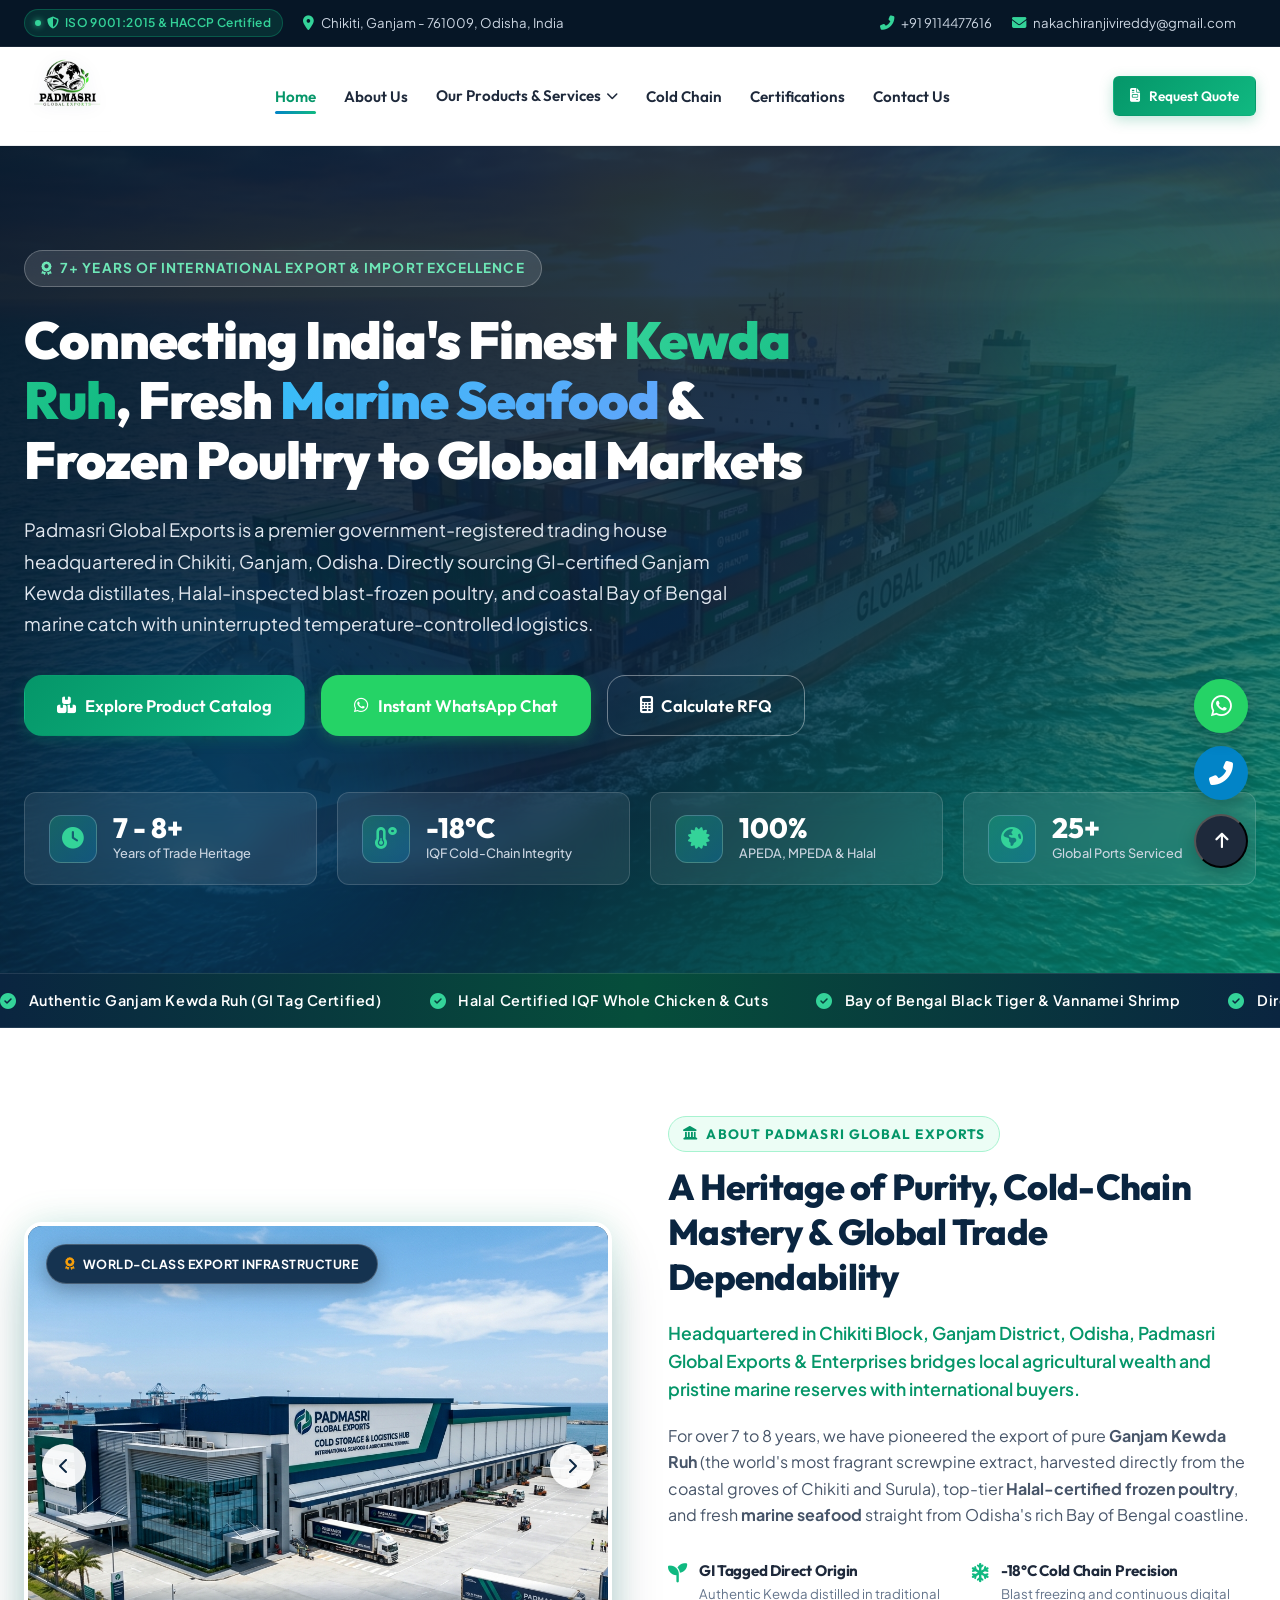
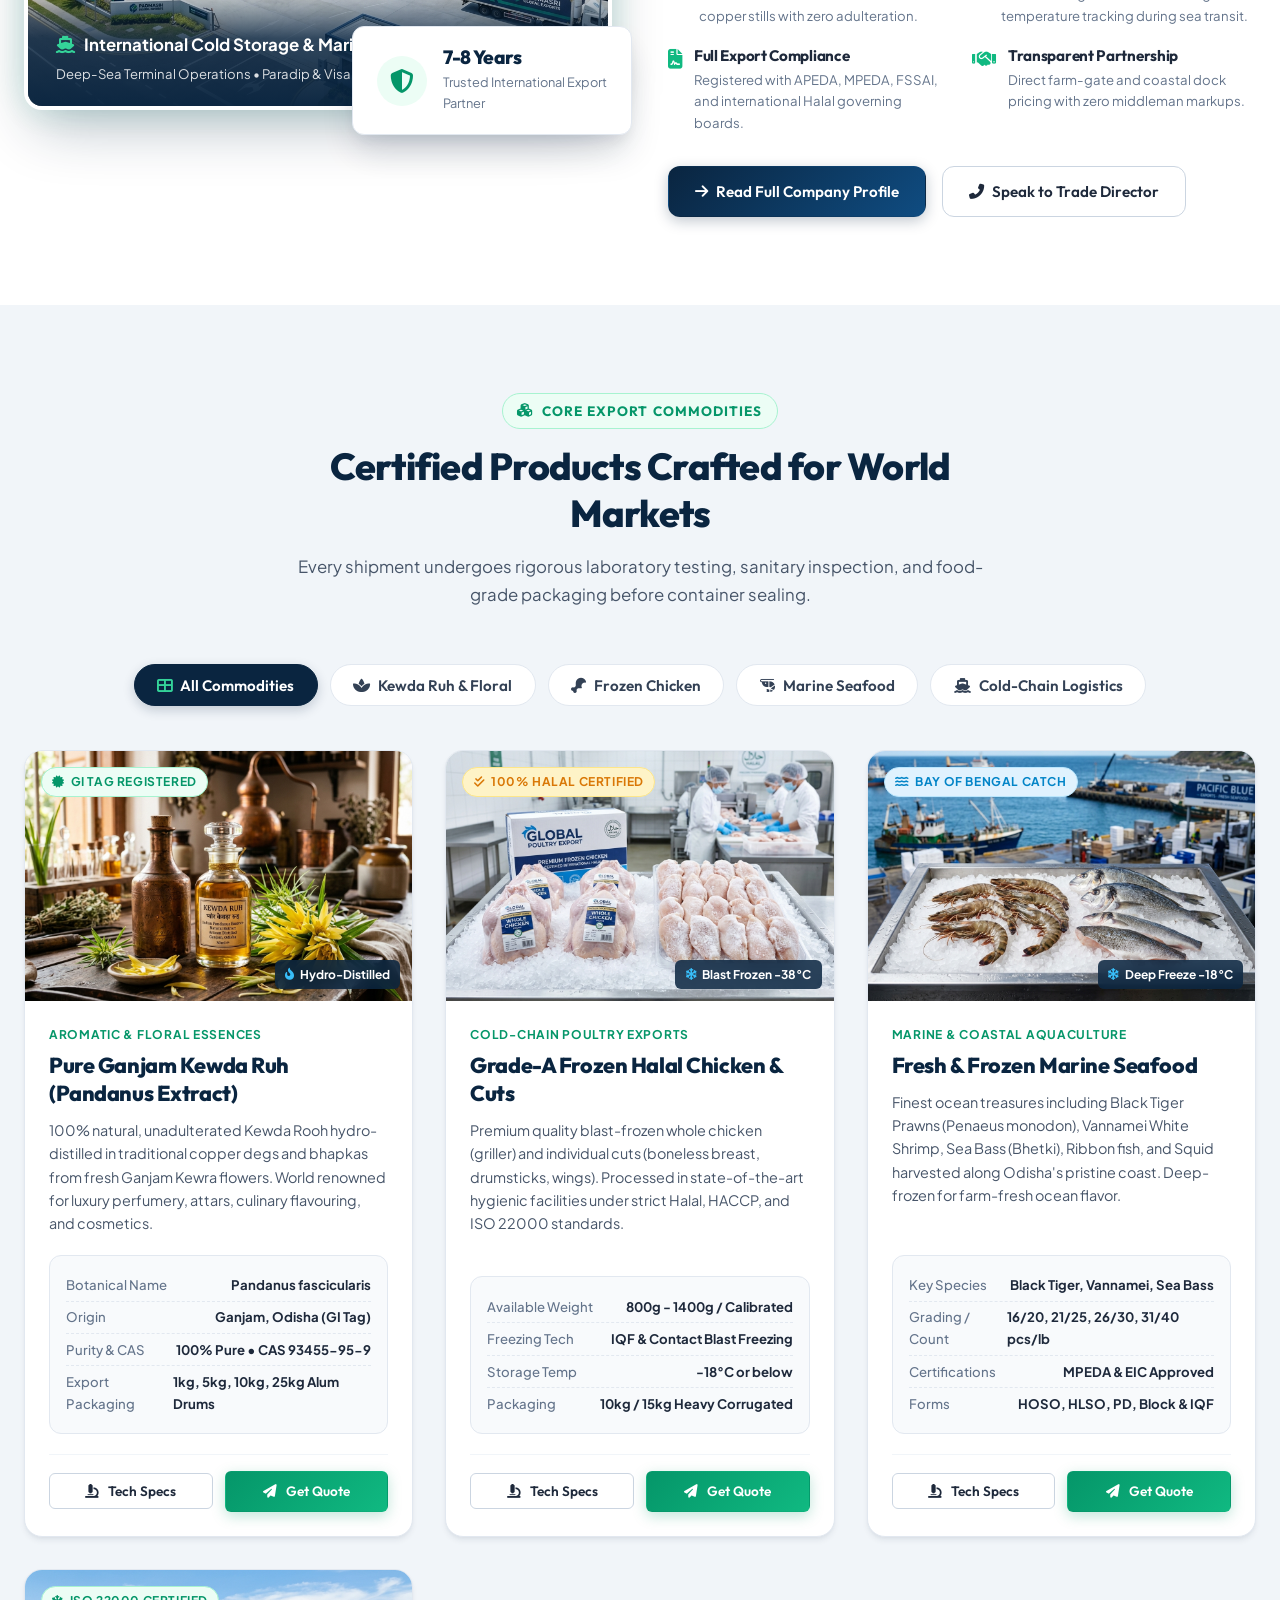
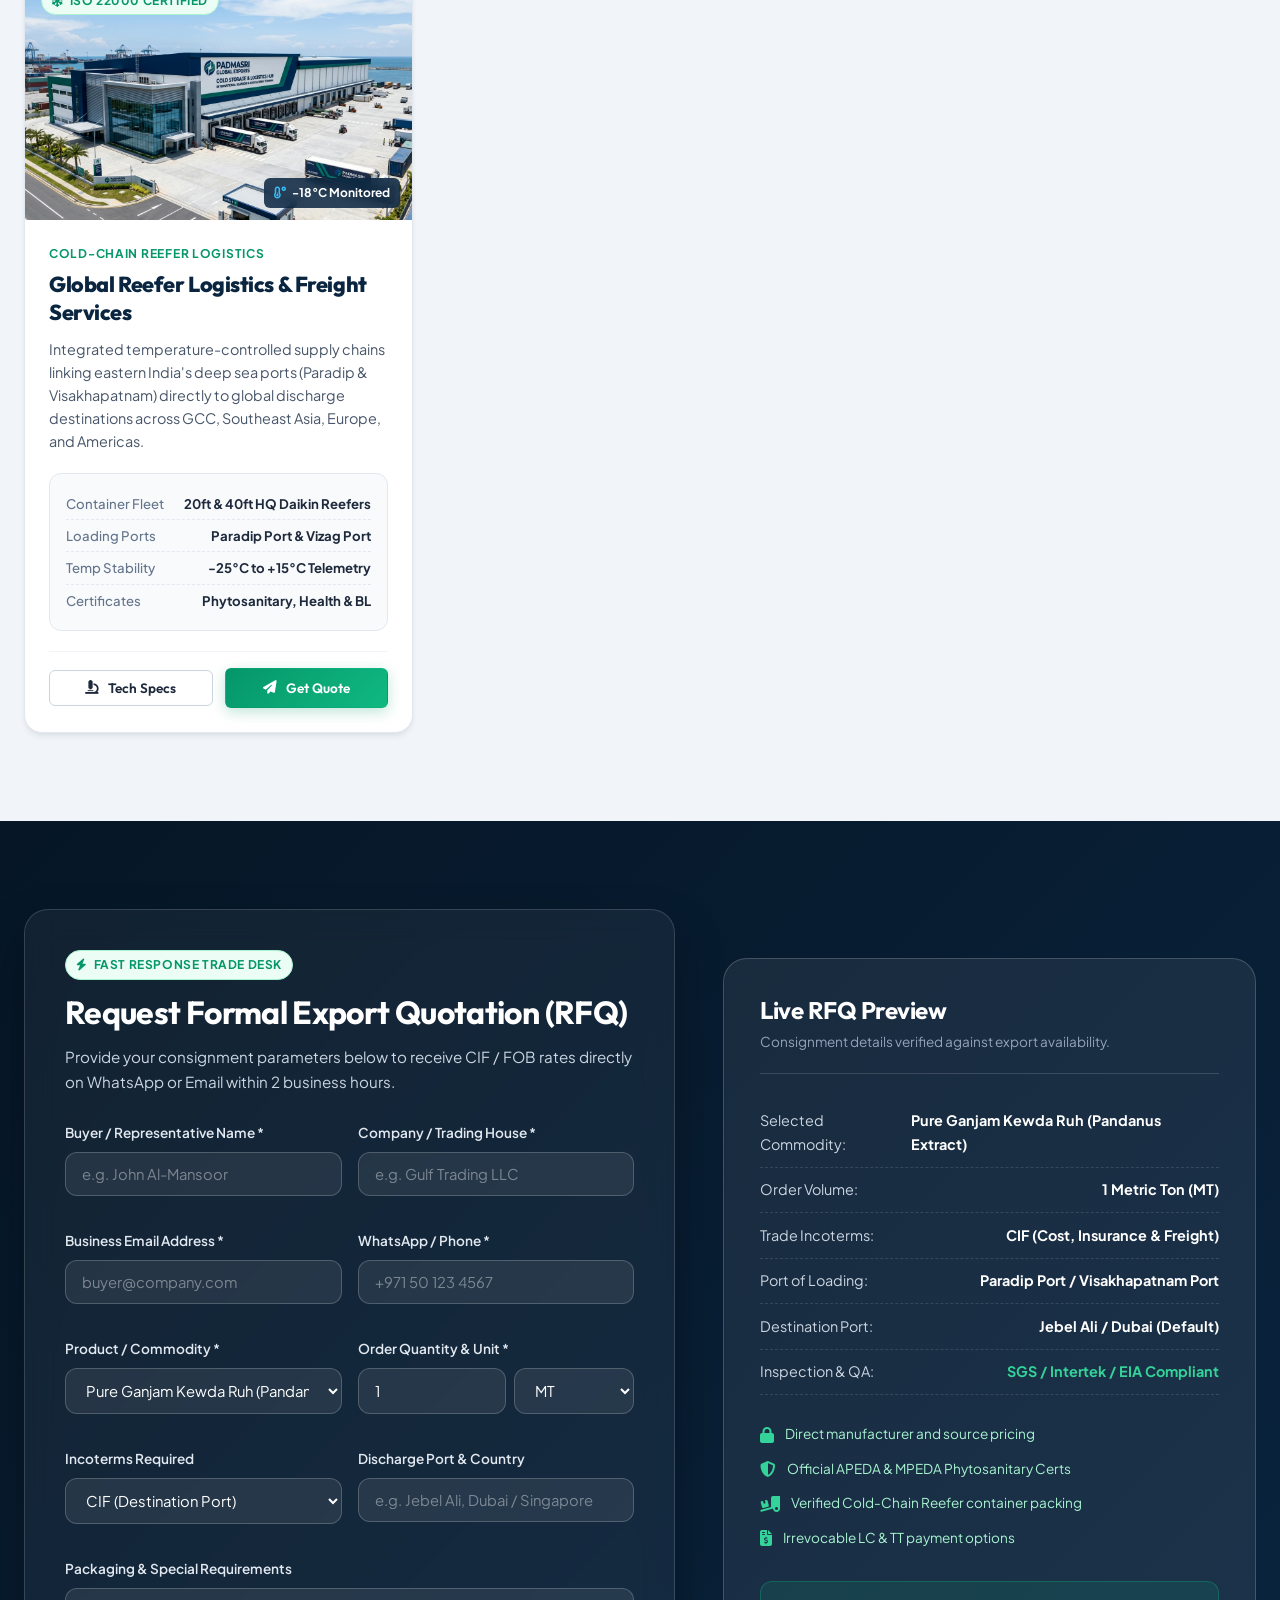
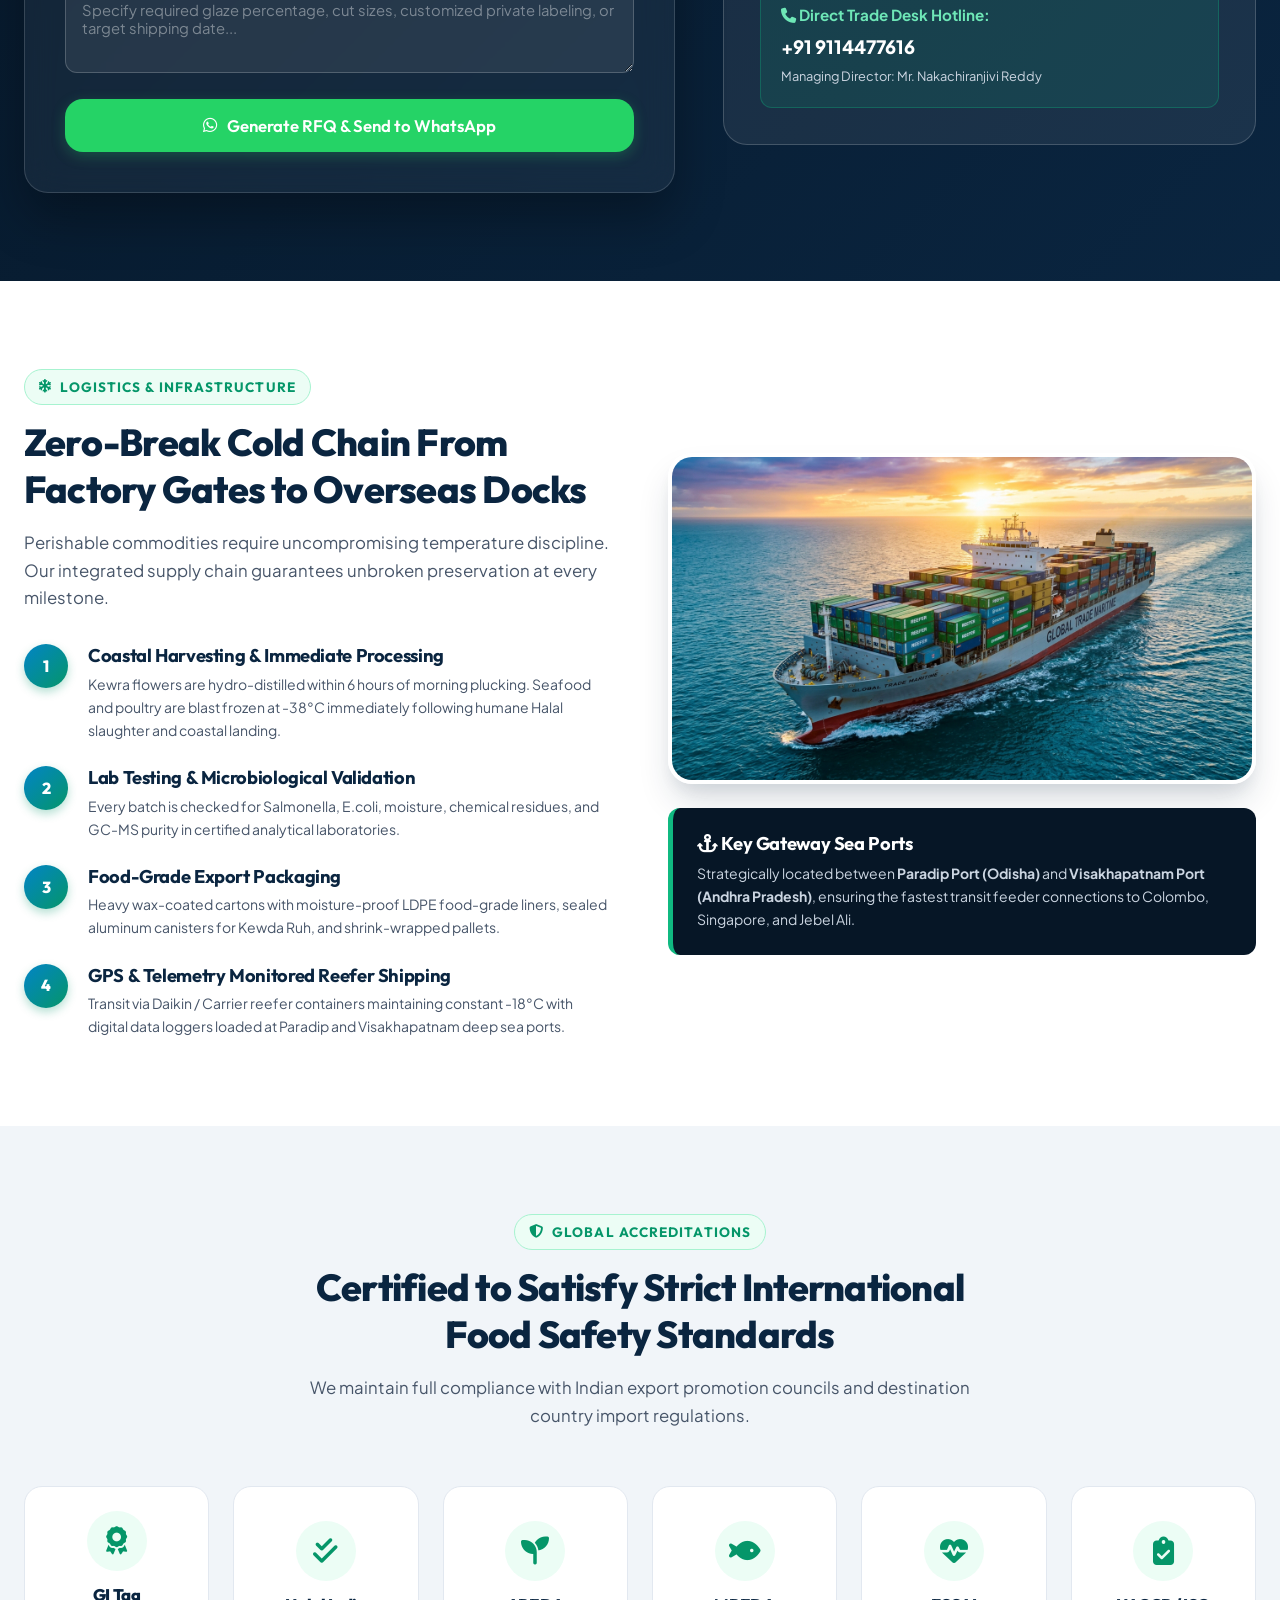
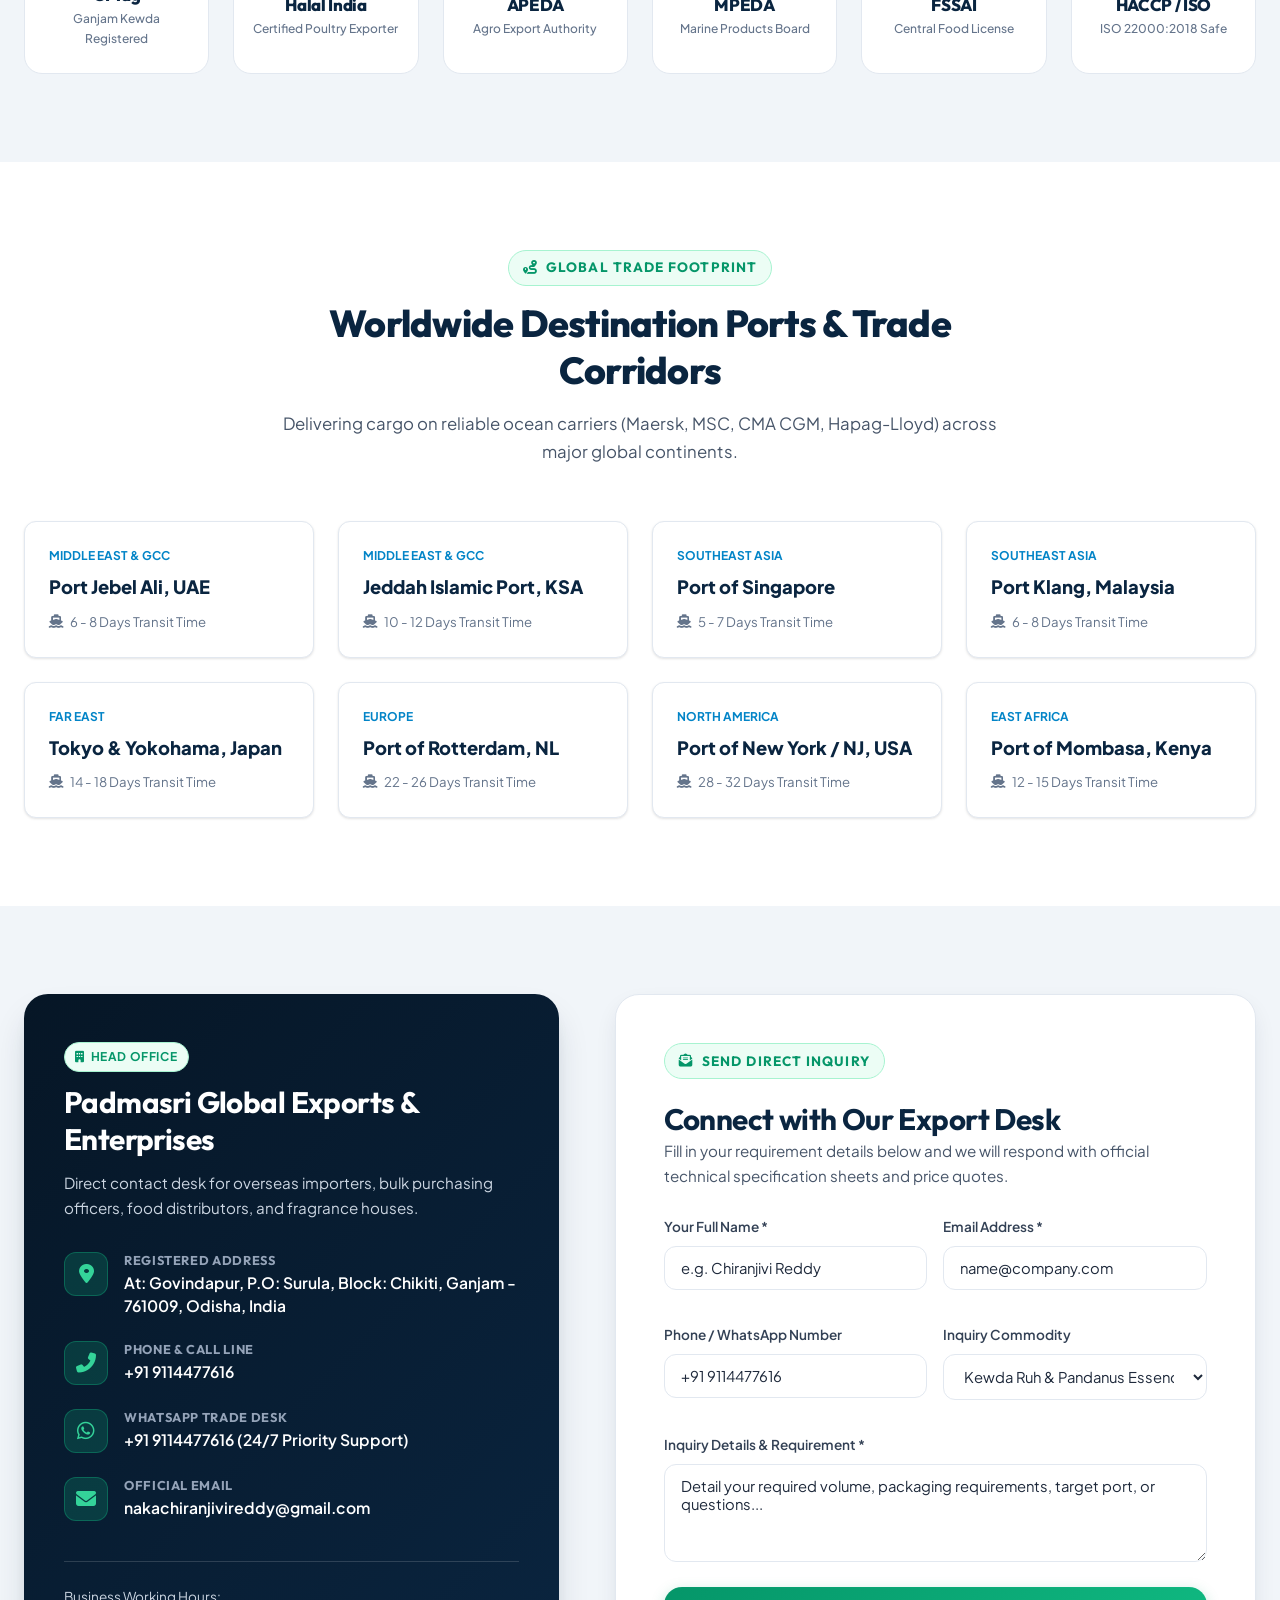
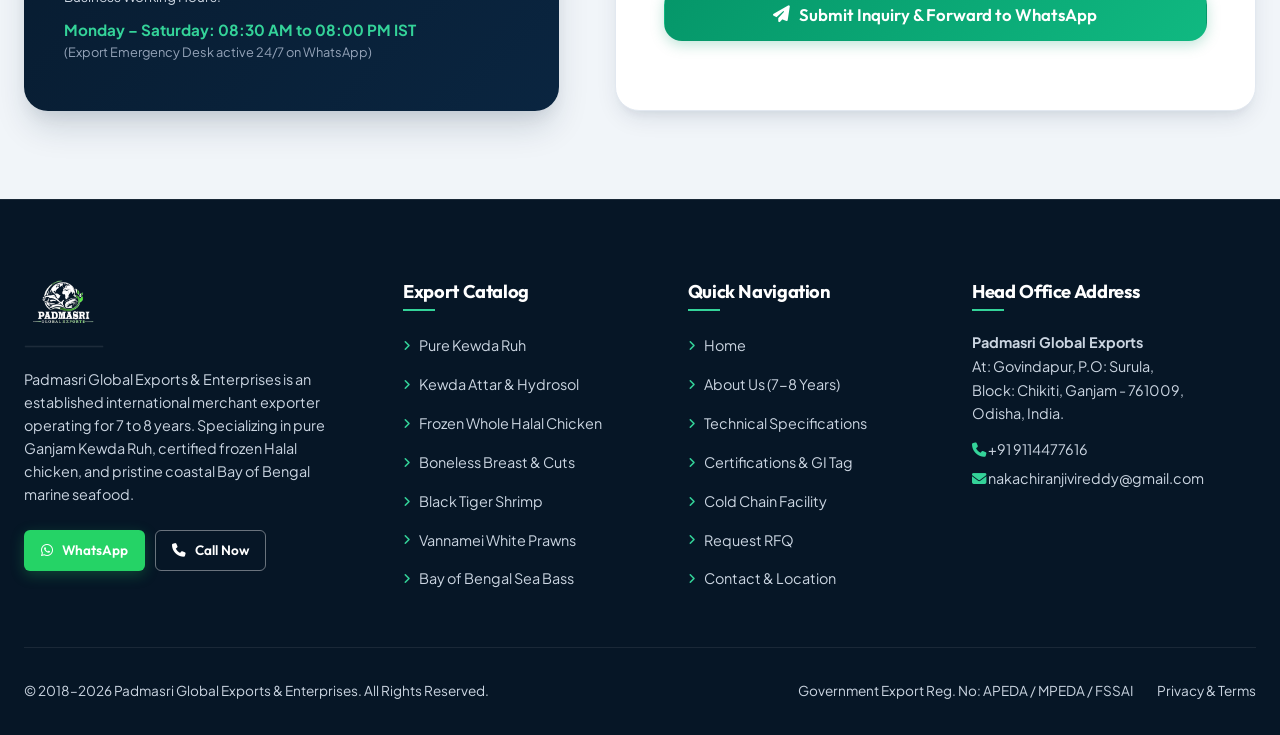
==== commit 13fc1f2a: "Add grand side-slide showcase with newly generated Padmasri Export Hub images, luxury sheen animatio" ====
--- a/index.html
+++ b/index.html
@@ -175,10 +175,53 @@
   <section class="section section-bg-white" id="about-section">
     <div class="container">
       <div class="about-grid">
-        <div class="about-visual">
-          <div class="about-image-main">
-            <img src="assets/images/cold-chain-facility.jpg" alt="Padmasri Global Exports Cold Storage and Inspection Hub" loading="lazy">
-          </div>
+        <div class="about-visual grand-slide-entry" id="about-visual-showcase">
+          <div class="about-image-main grand-image-frame">
+            <!-- Grand Badge / Luxury Tag -->
+            <div class="grand-badge-tag">
+              <i class="fa fa-award"></i> World-Class Export Infrastructure
+            </div>
+
+            <!-- Grand Sliding Showcase Track -->
+            <div class="grand-slider-track" id="grand-slider-track">
+              <!-- Slide 1: Grand Exterior Maritime & Logistics Hub -->
+              <div class="grand-slide active">
+                <img src="assets/images/padmasri-export-hub.jpg" alt="Padmasri Global Exports - Cold Storage & Logistics Hub - International Seafood & Agricultural Terminal" loading="lazy">
+                <div class="grand-slide-caption">
+                  <span class="slide-caption-title"><i class="fa fa-ship"></i> International Cold Storage &amp; Maritime Logistics Hub</span>
+                  <span class="slide-caption-sub">Deep-Sea Terminal Operations • Paradip &amp; Visakhapatnam Trade Corridors</span>
+                </div>
+              </div>
+
+              <!-- Slide 2: Grand Interior -18°C Automated Cold Chain & Inspection Deck -->
+              <div class="grand-slide">
+                <img src="assets/images/padmasri-cold-storage-interior.jpg" alt="Padmasri Global Exports - Cold Chain Technology -18°C Automated Facility" loading="lazy">
+                <div class="grand-slide-caption">
+                  <span class="slide-caption-title"><i class="fa fa-snowflake"></i> Certified -18°C Automated Cold Storage</span>
+                  <span class="slide-caption-sub">Digital Temperature Telemetry • Export Quality Inspection Bays</span>
+                </div>
+              </div>
+            </div>
+
+            <!-- Grand Navigation Controls (Left & Right Side Slide) -->
+            <button class="grand-slider-nav prev" id="slider-prev-btn" aria-label="Previous Slide">
+              <i class="fa fa-chevron-left"></i>
+            </button>
+            <button class="grand-slider-nav next" id="slider-next-btn" aria-label="Next Slide">
+              <i class="fa fa-chevron-right"></i>
+            </button>
+
+            <!-- Grand Slide Indicators -->
+            <div class="grand-slider-dots" id="slider-dots">
+              <button class="grand-dot active" data-slide="0" aria-label="Slide 1: Maritime Export Terminal"></button>
+              <button class="grand-dot" data-slide="1" aria-label="Slide 2: Cold Chain Facility"></button>
+            </div>
+
+            <!-- Luxury Light Sheen Sweep Effect -->
+            <div class="grand-sheen-sweep"></div>
+          </div>
+
+          <!-- Floating 7-8 Years Experience Badge -->
           <div class="about-badge-floating">
             <div class="badge-float-icon"><i class="fa fa-shield-halved"></i></div>
             <div class="badge-float-text">
@@ -415,7 +458,7 @@
         <!-- Product 4: Cold-Chain Logistics -->
         <article class="product-card" data-category="logistics" data-spec-trigger="logistics" id="card-logistics" title="Click to view details & specifications">
           <div class="product-thumb">
-            <img src="assets/images/cold-chain-facility.jpg" alt="Cold Chain Reefer Logistics Facility" loading="lazy">
+            <img src="assets/images/padmasri-export-hub.jpg" alt="Cold Chain Reefer Logistics Facility" loading="lazy">
             <div class="product-badge-overlay">
               <span class="badge badge-green"><i class="fa fa-snowflake"></i> ISO 22000 Certified</span>
             </div>
--- a/css/style.css
+++ b/css/style.css
@@ -772,15 +772,48 @@
   align-items: center;
 }
 
+/* Grand Side-Slide Entrance Animation */
 .about-visual {
   position: relative;
 }
 
+.about-visual.grand-slide-entry {
+  position: relative;
+  opacity: 0;
+  transform: translateX(-50px) scale(0.97);
+  transition: opacity 1.1s cubic-bezier(0.16, 1, 0.3, 1), transform 1.1s cubic-bezier(0.16, 1, 0.3, 1);
+  will-change: transform, opacity;
+}
+
+.about-visual.grand-slide-entry.in-view {
+  opacity: 1;
+  transform: translateX(0) scale(1);
+}
+
+/* Fallback CSS animation so it slides in even before scroll or if JS is deferred */
+@keyframes grandSideSlideIn {
+  0% {
+    opacity: 0;
+    transform: translateX(-45px) scale(0.97);
+  }
+  100% {
+    opacity: 1;
+    transform: translateX(0) scale(1);
+  }
+}
+
+.about-visual.grand-slide-entry:not(.js-ready) {
+  animation: grandSideSlideIn 1.1s cubic-bezier(0.16, 1, 0.3, 1) forwards;
+}
+
+/* Grand Luxury Image Frame */
 .about-image-main {
+  position: relative;
   border-radius: var(--radius-lg);
   overflow: hidden;
-  box-shadow: var(--shadow-xl);
+  box-shadow: 0 25px 60px -12px rgba(10, 37, 64, 0.32), 0 0 35px rgba(16, 185, 129, 0.16);
   border: 4px solid var(--white);
+  background: #0A2540;
 }
 
 .about-image-main img {
@@ -792,6 +825,195 @@
 
 .about-visual:hover .about-image-main img {
   transform: scale(1.03);
+}
+
+/* Luxury Sheen Light Sweep across the picture */
+.grand-sheen-sweep {
+  position: absolute;
+  top: 0;
+  left: -160%;
+  width: 65%;
+  height: 100%;
+  background: linear-gradient(
+    90deg,
+    transparent 0%,
+    rgba(255, 255, 255, 0.06) 20%,
+    rgba(255, 255, 255, 0.38) 50%,
+    rgba(255, 255, 255, 0.06) 80%,
+    transparent 100%
+  );
+  transform: skewX(-25deg);
+  animation: grandSheenGlide 7s cubic-bezier(0.4, 0, 0.2, 1) infinite;
+  pointer-events: none;
+  z-index: 6;
+}
+
+@keyframes grandSheenGlide {
+  0%, 65% {
+    left: -160%;
+  }
+  85%, 100% {
+    left: 210%;
+  }
+}
+
+/* Grand Badge Overlay Tag */
+.grand-badge-tag {
+  position: absolute;
+  top: 18px;
+  left: 18px;
+  background: rgba(10, 37, 64, 0.9);
+  backdrop-filter: blur(10px);
+  -webkit-backdrop-filter: blur(10px);
+  color: var(--white);
+  padding: 0.55rem 1.15rem;
+  border-radius: 9999px;
+  font-size: 0.78rem;
+  font-weight: 700;
+  letter-spacing: 0.04em;
+  display: inline-flex;
+  align-items: center;
+  gap: 0.5rem;
+  border: 1px solid rgba(255, 255, 255, 0.22);
+  box-shadow: 0 6px 20px rgba(0, 0, 0, 0.28);
+  z-index: 8;
+  text-transform: uppercase;
+}
+
+.grand-badge-tag i {
+  color: #F59E0B; /* Luxury gold icon */
+}
+
+/* Grand Slider Track & Slides */
+.grand-slider-track {
+  display: flex;
+  transition: transform 0.65s cubic-bezier(0.25, 1, 0.5, 1);
+  width: 100%;
+  height: 480px;
+}
+
+.grand-slide {
+  min-width: 100%;
+  width: 100%;
+  position: relative;
+  height: 100%;
+  overflow: hidden;
+  flex-shrink: 0;
+}
+
+.grand-slide img {
+  width: 100%;
+  height: 100%;
+  object-fit: cover;
+  display: block;
+  transition: transform 0.8s cubic-bezier(0.2, 1, 0.3, 1);
+}
+
+.about-image-main:hover .grand-slide img {
+  transform: scale(1.03);
+}
+
+.grand-slide-caption {
+  position: absolute;
+  bottom: 0;
+  left: 0;
+  right: 0;
+  padding: 3rem 1.75rem 1.35rem;
+  background: linear-gradient(180deg, transparent 0%, rgba(10, 37, 64, 0.82) 45%, rgba(10, 37, 64, 0.98) 100%);
+  color: var(--white);
+  z-index: 5;
+  pointer-events: none;
+}
+
+.slide-caption-title {
+  display: block;
+  font-size: 1.05rem;
+  font-weight: 700;
+  color: var(--white);
+  margin-bottom: 0.25rem;
+}
+
+.slide-caption-title i {
+  color: var(--emerald-mint);
+  margin-right: 0.4rem;
+}
+
+.slide-caption-sub {
+  display: block;
+  font-size: 0.82rem;
+  color: rgba(255, 255, 255, 0.85);
+}
+
+/* Grand Slider Navigation Arrows (Left & Right Side Slide) */
+.grand-slider-nav {
+  position: absolute;
+  top: 50%;
+  transform: translateY(-50%);
+  width: 44px;
+  height: 44px;
+  border-radius: 50%;
+  background: rgba(255, 255, 255, 0.92);
+  color: var(--primary-blue);
+  border: none;
+  display: flex;
+  align-items: center;
+  justify-content: center;
+  font-size: 1rem;
+  cursor: pointer;
+  box-shadow: 0 4px 18px rgba(0, 0, 0, 0.25);
+  transition: all var(--transition-fast);
+  z-index: 9;
+}
+
+.grand-slider-nav:hover {
+  background: var(--primary-green);
+  color: var(--white);
+  transform: translateY(-50%) scale(1.12);
+}
+
+.grand-slider-nav.prev {
+  left: 14px;
+}
+
+.grand-slider-nav.next {
+  right: 14px;
+}
+
+/* Grand Slide Indicators / Dots */
+.grand-slider-dots {
+  position: absolute;
+  bottom: 14px;
+  right: 18px;
+  display: flex;
+  gap: 0.45rem;
+  z-index: 9;
+}
+
+.grand-dot {
+  width: 26px;
+  height: 6px;
+  border-radius: 999px;
+  background: rgba(255, 255, 255, 0.45);
+  border: none;
+  cursor: pointer;
+  transition: all 0.3s ease;
+  padding: 0;
+}
+
+.grand-dot.active {
+  background: var(--emerald-mint);
+  width: 38px;
+  box-shadow: 0 0 10px rgba(16, 185, 129, 0.6);
+}
+
+/* Floating Badge with Soft Pulse Animation */
+@keyframes badgeFloatPulse {
+  0%, 100% {
+    transform: translateY(0);
+  }
+  50% {
+    transform: translateY(-5px);
+  }
 }
 
 .about-badge-floating {
@@ -807,7 +1029,8 @@
   align-items: center;
   gap: 1rem;
   max-width: 280px;
-  z-index: 3;
+  z-index: 10;
+  animation: badgeFloatPulse 4.5s ease-in-out infinite;
 }
 
 .badge-float-icon {
@@ -2168,6 +2391,40 @@
     position: static;
     margin-top: 1rem;
     max-width: 100%;
+    animation: none;
+  }
+
+  .grand-slider-track {
+    height: 320px;
+  }
+
+  .grand-badge-tag {
+    font-size: 0.7rem;
+    padding: 0.38rem 0.8rem;
+    top: 10px;
+    left: 10px;
+  }
+
+  .slide-caption-title {
+    font-size: 0.92rem;
+  }
+
+  .slide-caption-sub {
+    font-size: 0.74rem;
+  }
+
+  .grand-slider-nav {
+    width: 36px;
+    height: 36px;
+    font-size: 0.85rem;
+  }
+
+  .grand-slider-nav.prev {
+    left: 8px;
+  }
+
+  .grand-slider-nav.next {
+    right: 8px;
   }
 
   .floating-actions {
